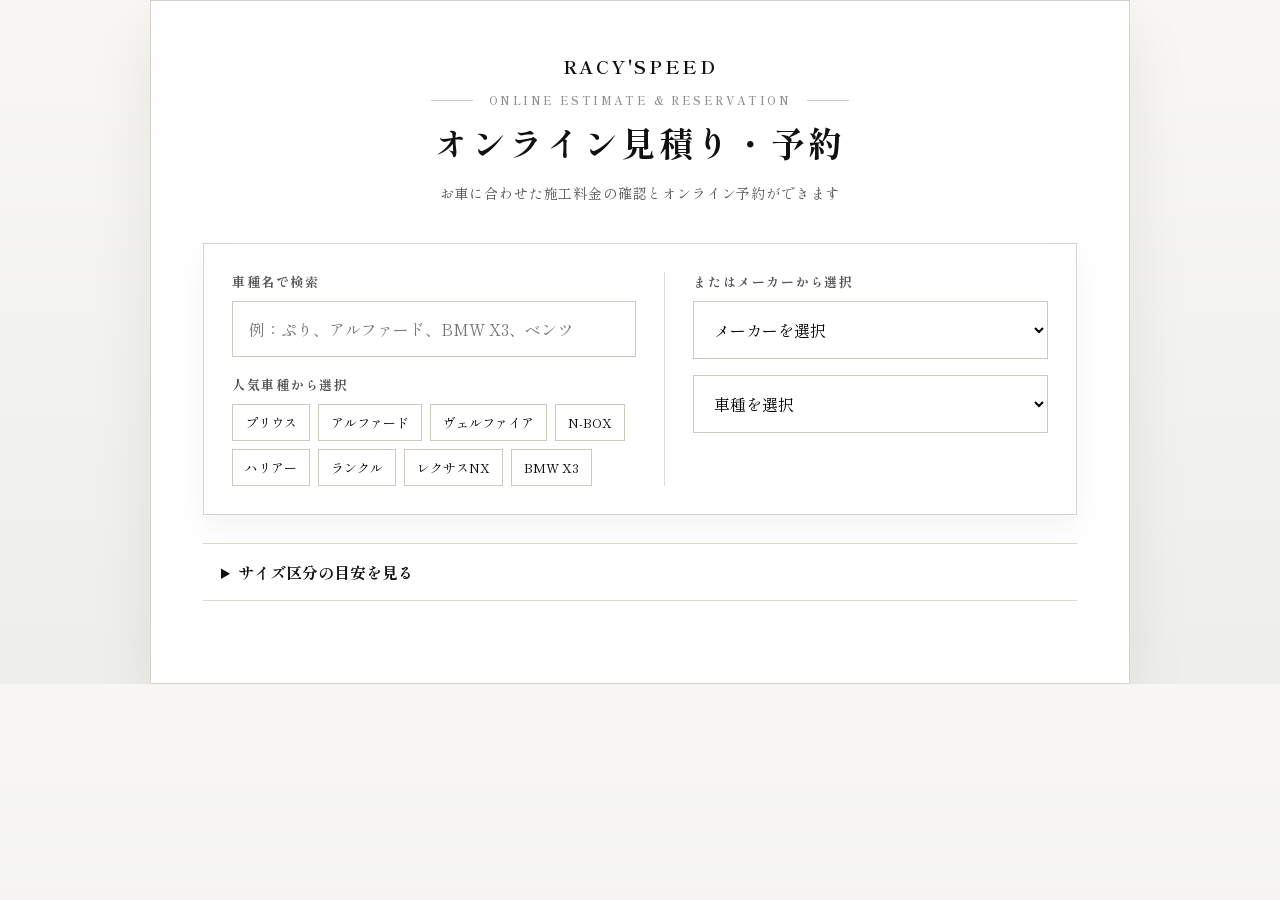
==== index.html @ cb3ccc68 "Update index.html" ====
<!DOCTYPE html>
<html lang="ja">
<head>
<meta charset="UTF-8">
<meta name="viewport" content="width=device-width, initial-scale=1.0">
<title>料金シミュレーター｜RACY'SPEED</title>

<link rel="preconnect" href="https://fonts.googleapis.com">
<link rel="preconnect" href="https://fonts.gstatic.com" crossorigin>
<link href="https://fonts.googleapis.com/css2?family=Shippori+Mincho:wght@400;600;700&display=swap" rel="stylesheet">
<link rel="stylesheet" href="style.css">

<style>
.reservation-card{
  margin-top:30px;
  padding:30px;
  border:1px solid #eadfca;
  border-radius:28px;
  background:
    radial-gradient(circle at top left, rgba(212,175,55,.13), transparent 34%),
    linear-gradient(180deg,#ffffff 0%,#fffdf8 48%,#faf7ef 100%);
  box-shadow:0 22px 55px rgba(30,24,14,.10);
  position:relative;
  overflow:hidden;
}
.reservation-card::before{
  content:"";
  position:absolute;
  left:24px;
  right:24px;
  top:0;
  height:3px;
  background:linear-gradient(90deg,transparent,#d4af37,transparent);
}
.reservation-card .estimate-title{
  font-family:'Shippori Mincho', serif;
  letter-spacing:.12em;
  color:#221f1a;
}
.reservation-card .contact-subnote{
  color:#776b5b;
}
.reservation-calendar-head{
  display:flex;
  align-items:center;
  justify-content:space-between;
  gap:12px;
  margin:22px 0 14px;
  padding:16px 18px;
  border:1px solid rgba(212,175,55,.45);
  border-radius:22px;
  background:
    linear-gradient(135deg,#1d1a16 0%,#3a3021 52%,#1d1a16 100%);
  color:#fff;
  box-shadow:0 14px 28px rgba(34,25,12,.16);
}
.calendar-month-title{
  font-family:'Shippori Mincho', serif;
  font-size:18px;
  font-weight:700;
  letter-spacing:.18em;
  color:#f8edd1;
  text-shadow:0 1px 0 rgba(0,0,0,.2);
}
.calendar-nav-button{
  cursor:pointer;
  border:1px solid rgba(245,224,170,.55);
  background:rgba(255,255,255,.08);
  color:#f8edd1;
  border-radius:999px;
  padding:9px 15px;
  font-size:12px;
  letter-spacing:.12em;
  font-family:inherit;
  transition:.2s;
}
.calendar-nav-button:hover{
  background:rgba(212,175,55,.20);
  transform:translateY(-1px);
}
.calendar-legend{
  display:flex;
  flex-wrap:wrap;
  justify-content:center;
  gap:9px 16px;
  margin:14px 0 16px;
  color:#665b4c;
  font-size:12px;
  letter-spacing:.04em;
}
.calendar-legend span{
  display:inline-flex;
  align-items:center;
  gap:6px;
}
.legend-dot{
  width:10px;
  height:10px;
  border-radius:999px;
  display:inline-block;
  box-shadow:0 0 0 3px rgba(212,175,55,.08);
}
.legend-open{background:#d4af37;}
.legend-few{background:#b8872f;}
.legend-full{background:#bdb6aa;}
.legend-closed{background:#f0ece4; border:1px solid #d8d0c2; box-shadow:none;}
.calendar-grid{
  display:grid;
  grid-template-columns:repeat(7,1fr);
  gap:8px;
  padding:14px;
  border:1px solid #efe5d3;
  border-radius:24px;
  background:rgba(255,255,255,.72);
}
.calendar-weekday{
  text-align:center;
  font-size:12px;
  color:#9a8660;
  padding:8px 0;
  letter-spacing:.12em;
}
.calendar-day{
  min-height:62px;
  border:1px solid #eadfca;
  border-radius:17px;
  background:linear-gradient(180deg,#fff 0%,#fffdf8 100%);
  cursor:pointer;
  font-size:14px;
  font-family:'Shippori Mincho', serif;
  display:flex;
  flex-direction:column;
  align-items:center;
  justify-content:center;
  gap:4px;
  transition:.18s;
  box-shadow:0 5px 14px rgba(45,34,16,.04);
}
.calendar-day:hover:not(:disabled){
  transform:translateY(-2px);
  border-color:#d4af37;
  box-shadow:0 12px 24px rgba(60,43,15,.12);
}
.calendar-day.empty{
  border:none;
  background:transparent;
  cursor:default;
  box-shadow:none;
}
.calendar-day.closed,
.calendar-day.past,
.calendar-day.unavailable{
  color:#aaa;
  background:#f3f0ea;
  cursor:not-allowed;
  box-shadow:none;
  border-color:#ebe5dc;
}
.calendar-day.available{
  background:linear-gradient(180deg,#fff 0%,#fff8e7 100%);
}
.calendar-day.few{
  background:linear-gradient(180deg,#fff 0%,#fff1d2 100%);
  border-color:#d2aa5a;
}
.calendar-day.selected{
  color:#1f1a12;
  border-color:#d4af37;
  font-weight:700;
  background:linear-gradient(180deg,#fff7df 0%,#f1dfad 100%);
  box-shadow:0 0 0 2px rgba(212,175,55,.42) inset,0 14px 26px rgba(75,55,18,.16);
}
.calendar-day-number{
  font-size:17px;
  line-height:1;
}
.calendar-day-status{
  font-size:11px;
  letter-spacing:.06em;
  color:#7f6a3d;
  white-space:nowrap;
}
.calendar-day.unavailable .calendar-day-status,
.calendar-day.closed .calendar-day-status,
.calendar-day.past .calendar-day-status{
  color:#9c9c9c;
}
.time-slot-area{
  margin-top:20px;
  padding:18px;
  border:1px solid #efe5d3;
  border-radius:22px;
  background:rgba(255,255,255,.74);
}
.time-slot-grid{
  display:flex;
  flex-wrap:wrap;
  gap:10px;
  margin-top:12px;
}
.time-slot-button{
  cursor:pointer;
  border:1px solid #ddcfb3;
  background:#fff;
  border-radius:999px;
  padding:11px 16px;
  font-size:13px;
  font-family:inherit;
  transition:.18s;
}
.time-slot-button:hover:not(:disabled){
  border-color:#d4af37;
  box-shadow:0 8px 17px rgba(50,35,10,.10);
  transform:translateY(-1px);
}
.time-slot-button.active{
  background:linear-gradient(135deg,#231f19,#3a3021);
  color:#f8edd1;
  border-color:#d4af37;
}
.time-slot-button:disabled{
  color:#aaa;
  background:#f2efe9;
  cursor:not-allowed;
}
.reservation-form{
  margin-top:20px;
  display:flex;
  flex-direction:column;
  gap:12px;
}
.reservation-form input,
.reservation-form textarea{
  width:100%;
  box-sizing:border-box;
  padding:14px;
  border:1px solid #e0d6c6;
  border-radius:14px;
  font-size:14px;
  font-family:inherit;
  background:#fff;
}
.reservation-form input:focus,
.reservation-form textarea:focus{
  outline:none;
  border-color:#d4af37;
  box-shadow:0 0 0 3px rgba(212,175,55,.13);
}
.reservation-form textarea{
  min-height:88px;
  resize:vertical;
}
.reservation-selected-date{
  margin-top:14px;
  font-weight:700;
  color:#2d2924;
  text-align:center;
}
.total-card-center{
  text-align:center;
}
.total-price-inline{
  display:flex;
  justify-content:center;
  align-items:baseline;
  gap:8px;
  flex-wrap:wrap;
}
.total-price-inline .info{
  margin:0;
}
.option-time-inline{
  display:inline;
  white-space:nowrap;
}
@media (max-width:560px){
  .reservation-card{padding:22px 16px;}
  .reservation-calendar-head{padding:14px 12px;}
  .calendar-month-title{font-size:16px;letter-spacing:.1em;}
  .calendar-nav-button{padding:8px 11px;font-size:11px;}
  .calendar-grid{gap:5px;padding:9px;border-radius:18px;}
  .calendar-day{min-height:52px;border-radius:12px;}
  .calendar-day-status{font-size:10px;}
}


/* Black luxury calendar theme */
.reservation-card{
  border:1px solid rgba(212,175,55,.38);
  background:
    radial-gradient(circle at top left, rgba(212,175,55,.16), transparent 34%),
    linear-gradient(180deg,#151515 0%,#1d1b18 48%,#101010 100%);
  box-shadow:0 24px 60px rgba(0,0,0,.34);
}
.reservation-card::before{
  background:linear-gradient(90deg,transparent,#d4af37,transparent);
}
.reservation-card .estimate-title{
  color:#f6edd8;
}
.reservation-card .contact-subnote{
  color:#b9ad96;
}
.reservation-calendar-head{
  border:1px solid rgba(212,175,55,.55);
  background:linear-gradient(135deg,#050505 0%,#2c261b 52%,#070707 100%);
  box-shadow:0 16px 34px rgba(0,0,0,.36);
}
.calendar-month-title{
  color:#f7e7bd;
}
.calendar-nav-button{
  border:1px solid rgba(212,175,55,.50);
  background:rgba(255,255,255,.05);
  color:#f7e7bd;
}
.calendar-nav-button:hover{
  background:rgba(212,175,55,.18);
}
.calendar-legend{
  color:#c8bea9;
}
.legend-closed{
  background:#34312c;
  border:1px solid #575046;
}
.calendar-grid{
  border:1px solid rgba(212,175,55,.25);
  background:rgba(255,255,255,.035);
}
.calendar-weekday{
  color:#d4af37;
}
.calendar-day{
  border:1px solid rgba(212,175,55,.20);
  background:linear-gradient(180deg,#222 0%,#171717 100%);
  color:#eee2c7;
  box-shadow:0 8px 18px rgba(0,0,0,.18);
}
.calendar-day:hover:not(:disabled){
  border-color:#d4af37;
  box-shadow:0 12px 26px rgba(212,175,55,.12);
}
.calendar-day.closed,
.calendar-day.past,
.calendar-day.unavailable{
  color:#777;
  background:#202020;
  border-color:#303030;
}
.calendar-day.available{
  background:linear-gradient(180deg,#24211b 0%,#171717 100%);
}
.calendar-day.few{
  background:linear-gradient(180deg,#302816 0%,#191714 100%);
  border-color:#a78332;
}
.calendar-day.selected{
  color:#fff6dd;
  border-color:#d4af37;
  background:linear-gradient(180deg,#4a3812 0%,#1a1711 100%);
  box-shadow:0 0 0 2px rgba(212,175,55,.42) inset,0 16px 30px rgba(0,0,0,.28);
}
.calendar-day-status{
  color:#d8bf6a;
}
.calendar-day.unavailable .calendar-day-status,
.calendar-day.closed .calendar-day-status,
.calendar-day.past .calendar-day-status{
  color:#777;
}
.time-slot-area{
  border:1px solid rgba(212,175,55,.24);
  background:rgba(255,255,255,.045);
  color:#eee2c7;
}
.time-slot-button{
  border:1px solid rgba(212,175,55,.32);
  background:#1b1b1b;
  color:#eee2c7;
}
.time-slot-button:hover:not(:disabled){
  border-color:#d4af37;
  box-shadow:0 9px 20px rgba(212,175,55,.10);
}
.time-slot-button.active{
  background:linear-gradient(135deg,#d4af37,#8f6f1f);
  color:#111;
  border-color:#f0d783;
}
.time-slot-button:disabled{
  color:#666;
  background:#242424;
}
.reservation-form input,
.reservation-form textarea{
  border:1px solid rgba(212,175,55,.24);
  background:#181818;
  color:#f5eddc;
}
.reservation-form input::placeholder,
.reservation-form textarea::placeholder{
  color:#8f8777;
}
.reservation-form input:focus,
.reservation-form textarea:focus{
  border-color:#d4af37;
  box-shadow:0 0 0 3px rgba(212,175,55,.16);
}
.reservation-selected-date{
  color:#f5eddc;
}



/* RACY'SPEED black / white / gold sharp theme update */
.reservation-card{
  border:1px solid rgba(212,175,55,.42) !important;
  border-radius:0 !important;
  background:
    linear-gradient(180deg,#0b0b0b 0%,#141414 55%,#050505 100%) !important;
  box-shadow:0 24px 60px rgba(0,0,0,.42) !important;
}
.reservation-card::before{
  left:0 !important;
  right:0 !important;
  background:linear-gradient(90deg,transparent,#d4af37,transparent) !important;
}
.reservation-card .estimate-title{
  color:#ffffff !important;
}
.reservation-card .contact-subnote,
.calendar-legend,
.time-slot-area,
.reservation-selected-date{
  color:#e8e8e8 !important;
}
.reservation-calendar-head{
  border:1px solid rgba(212,175,55,.62) !important;
  border-radius:0 !important;
  background:linear-gradient(135deg,#000000 0%,#151515 50%,#000000 100%) !important;
  box-shadow:none !important;
}
.calendar-month-title,
.calendar-weekday,
.calendar-day-status{
  color:#d4af37 !important;
}
.calendar-nav-button,
.time-slot-button{
  border:1px solid rgba(212,175,55,.50) !important;
  border-radius:0 !important;
  background:#0f0f0f !important;
  color:#ffffff !important;
  box-shadow:none !important;
}
.calendar-nav-button:hover,
.time-slot-button:hover:not(:disabled){
  background:#1a1a1a !important;
  border-color:#d4af37 !important;
  transform:none !important;
}
.legend-dot{
  border-radius:0 !important;
}
.legend-open{background:#d4af37 !important;}
.legend-few{background:#ffffff !important;}
.legend-full{background:#6f6f6f !important;}
.legend-closed{background:#1a1a1a !important;border:1px solid #444 !important;}
.calendar-grid{
  border:1px solid rgba(212,175,55,.32) !important;
  border-radius:0 !important;
  background:#080808 !important;
}
.calendar-day{
  border:1px solid #333 !important;
  border-radius:0 !important;
  background:#111111 !important;
  color:#ffffff !important;
  box-shadow:none !important;
}
.calendar-day:hover:not(:disabled){
  border-color:#d4af37 !important;
  box-shadow:inset 0 0 0 1px rgba(212,175,55,.55) !important;
  transform:none !important;
}
.calendar-day.available{
  background:#111111 !important;
}
.calendar-day.few{
  background:#171717 !important;
  border-color:#d4af37 !important;
}
.calendar-day.selected{
  color:#000000 !important;
  border-color:#d4af37 !important;
  background:#d4af37 !important;
  box-shadow:none !important;
}
.calendar-day.selected .calendar-day-status{
  color:#000000 !important;
}
.calendar-day.closed,
.calendar-day.past,
.calendar-day.unavailable{
  color:#6f6f6f !important;
  background:#050505 !important;
  border-color:#222 !important;
}
.calendar-day.unavailable .calendar-day-status,
.calendar-day.closed .calendar-day-status,
.calendar-day.past .calendar-day-status{
  color:#6f6f6f !important;
}
.time-slot-area{
  border:1px solid rgba(212,175,55,.32) !important;
  border-radius:0 !important;
  background:#0a0a0a !important;
}
.time-slot-button.active{
  background:#d4af37 !important;
  color:#000000 !important;
  border-color:#d4af37 !important;
}
.time-slot-button:disabled{
  color:#5f5f5f !important;
  background:#080808 !important;
  border-color:#222 !important;
}
.reservation-form input,
.reservation-form textarea{
  border:1px solid rgba(212,175,55,.38) !important;
  border-radius:0 !important;
  background:#080808 !important;
  color:#ffffff !important;
}
.reservation-form input:focus,
.reservation-form textarea:focus{
  border-color:#d4af37 !important;
  box-shadow:none !important;
}
.reservation-form input::placeholder,
.reservation-form textarea::placeholder{
  color:#9a9a9a !important;
}
.reservation-card .copy-button,
.reservation-card .line-button{
  border-radius:0 !important;
}
@media (max-width:560px){
  .calendar-grid{border-radius:0 !important;}
  .calendar-day{border-radius:0 !important;}
}


/* Final black / white / gold online reservation adjustments */
.reservation-card{
  background:#000000 !important;
  color:#ffffff !important;
  border:1px solid #d4af37 !important;
  border-radius:0 !important;
}
.reservation-card *{
  border-radius:0 !important;
}
.reservation-card .estimate-title,
.reservation-card .contact-subnote,
.reservation-selected-date,
.time-slot-area,
.calendar-legend{
  color:#ffffff !important;
}
.calendar-legend{
  justify-content:center !important;
  gap:24px !important;
  margin:18px 0 !important;
}
.calendar-legend span{
  font-size:13px !important;
  font-weight:600 !important;
  letter-spacing:.08em !important;
}
.legend-dot{
  display:none !important;
}
.legend-open-text{ color:#ffffff !important; }
.legend-few-text{ color:#d4af37 !important; }
.legend-full-text{ color:#777777 !important; }
.legend-closed-text{ color:#d32f2f !important; }
.calendar-day.closed,
.calendar-day.closed .calendar-day-status{
  color:#d32f2f !important;
}
.calendar-day.closed{
  border-color:#5a1f1f !important;
}
.calendar-day-status{
  font-weight:600 !important;
}
.calendar-day.available .calendar-day-status{
  color:#ffffff !important;
}
.calendar-day.few .calendar-day-status{
  color:#d4af37 !important;
}
.calendar-day.unavailable .calendar-day-status,
.calendar-day.past .calendar-day-status{
  color:#777777 !important;
}


/* User final request: black background, white text, white borders, gold accents */
.reservation-card{
  background:#000000 !important;
  color:#ffffff !important;
  border:1px solid #ffffff !important;
  border-radius:0 !important;
}
.reservation-card::before{
  background:linear-gradient(90deg,transparent,#d4af37,transparent) !important;
}
.reservation-card *,
.reservation-calendar-head,
.calendar-grid,
.calendar-day,
.time-slot-area,
.time-slot-button,
.reservation-form input,
.reservation-form textarea,
.reservation-card .copy-button,
.reservation-card .line-button{
  border-radius:0 !important;
}
.reservation-calendar-head,
.calendar-grid,
.calendar-day,
.time-slot-area,
.time-slot-button,
.reservation-form input,
.reservation-form textarea{
  border-color:#ffffff !important;
}
.calendar-nav-button{
  border-color:#ffffff !important;
}
.calendar-legend{
  color:#ffffff !important;
  justify-content:center !important;
  gap:24px !important;
}
.calendar-legend span{
  font-size:13px !important;
  font-weight:600 !important;
  letter-spacing:.08em !important;
}
.legend-dot{
  display:none !important;
}
.legend-open-text{
  color:#ffffff !important;
}
.legend-few-text{
  color:#d4af37 !important;
}
.legend-full-text{
  color:#888888 !important;
}
.legend-closed-text{
  color:#d32f2f !important;
}
.calendar-day.available .calendar-day-status{
  color:#ffffff !important;
}
.calendar-day.few .calendar-day-status{
  color:#d4af37 !important;
}
.calendar-day.unavailable .calendar-day-status,
.calendar-day.past .calendar-day-status{
  color:#888888 !important;
}
.calendar-day.closed,
.calendar-day.closed .calendar-day-status{
  color:#d32f2f !important;
}
.calendar-day.closed{
  border-color:#ffffff !important;
}
.calendar-day.selected{
  background:#d4af37 !important;
  color:#000000 !important;
  border-color:#ffffff !important;
}
.calendar-day.selected .calendar-day-status{
  color:#000000 !important;
}


/* Final request v3: black / white calendar refinement */
.reservation-card{
  background:#000000 !important;
  color:#ffffff !important;
  border:1px solid #ffffff !important;
  border-radius:0 !important;
}
.reservation-card::before{
  background:linear-gradient(90deg,transparent,#d4af37,transparent) !important;
}
.reservation-calendar-head,
.calendar-grid,
.calendar-day,
.time-slot-area,
.time-slot-button,
.reservation-form input,
.reservation-form textarea,
.calendar-nav-button{
  border-color:#ffffff !important;
  border-radius:0 !important;
}
.calendar-month-title{
  color:#ffffff !important;
}
.calendar-weekday{
  color:#ffffff !important;
}
.calendar-weekday-ja,
.calendar-weekday-en{
  display:block;
  color:#ffffff !important;
  line-height:1.25;
}
.calendar-weekday-ja{
  font-size:12px;
}
.calendar-weekday-en{
  margin-top:2px;
  font-size:9px;
  letter-spacing:.12em;
}
.calendar-legend,
.legend-open-text,
.legend-few-text,
.legend-full-text{
  color:#ffffff !important;
}
.legend-closed-text{
  color:#d32f2f !important;
}
.calendar-day{
  background:#000000 !important;
  color:#ffffff !important;
  border-color:#ffffff !important;
  box-shadow:none !important;
}
.calendar-day:hover:not(:disabled){
  border-color:#ffffff !important;
  box-shadow:inset 0 0 0 1px #ffffff !important;
  transform:none !important;
}
.calendar-day.available,
.calendar-day.few,
.calendar-day.unavailable,
.calendar-day.past,
.calendar-day.closed{
  background:#000000 !important;
  border-color:#ffffff !important;
}
.calendar-day-number,
.calendar-day.available .calendar-day-status,
.calendar-day.few .calendar-day-status,
.calendar-day.unavailable .calendar-day-status,
.calendar-day.past .calendar-day-status{
  color:#ffffff !important;
}
.calendar-day.closed{
  color:#ffffff !important;
}
.calendar-day.closed .calendar-day-number{
  color:#ffffff !important;
}
.calendar-day.closed .calendar-day-status{
  color:#d32f2f !important;
}
.calendar-day.selected{
  background:#ffffff !important;
  color:#000000 !important;
  border-color:#ffffff !important;
  box-shadow:none !important;
}
.calendar-day.selected .calendar-day-number,
.calendar-day.selected .calendar-day-status{
  color:#000000 !important;
}
.time-slot-area{
  background:#000000 !important;
  color:#ffffff !important;
}
.time-slot-area .result-label{
  color:#ffffff !important;
}
.time-slot-button{
  background:#000000 !important;
  color:#ffffff !important;
  border:1px solid #ffffff !important;
  box-shadow:none !important;
}
.time-slot-button:hover:not(:disabled){
  background:#000000 !important;
  color:#ffffff !important;
  border-color:#ffffff !important;
  box-shadow:inset 0 0 0 1px #ffffff !important;
  transform:none !important;
}
.time-slot-button.active{
  background:#ffffff !important;
  color:#000000 !important;
  border-color:#ffffff !important;
}
.time-slot-button:disabled{
  background:#000000 !important;
  color:#777777 !important;
  border-color:#ffffff !important;
}
#reservationMessage,
.reservation-card .copy-message{
  color:#ffffff !important;
}
.reservation-selected-date{
  color:#ffffff !important;
}


/* v4: option-aware wash duration and black/white calendar refinements */
.calendar-month-title{
  color:#ffffff !important;
}
.calendar-weekday{
  color:#ffffff !important;
  line-height:1.35 !important;
}
.calendar-weekday-en{
  display:block;
  font-size:10px;
  letter-spacing:.16em;
  color:#ffffff !important;
  opacity:.88;
}
.legend-few-text{
  color:#ffffff !important;
}
.calendar-day:hover:not(:disabled){
  border-color:#ffffff !important;
  box-shadow:inset 0 0 0 1px #ffffff !important;
}
.calendar-day.few .calendar-day-status{
  color:#ffffff !important;
}
.calendar-day.closed{
  color:#ffffff !important;
}
.calendar-day.closed .calendar-day-status{
  color:#d32f2f !important;
}
.calendar-day.selected{
  background:#ffffff !important;
  color:#000000 !important;
  border-color:#ffffff !important;
}
.calendar-day.selected .calendar-day-status,
.calendar-day.selected .calendar-day-number{
  color:#000000 !important;
}
.time-slot-area .result-label{
  color:#ffffff !important;
}
.time-slot-button{
  border-color:#ffffff !important;
  background:#111111 !important;
  color:#ffffff !important;
}
.time-slot-button:hover:not(:disabled){
  border-color:#ffffff !important;
  box-shadow:inset 0 0 0 1px #ffffff !important;
}
.time-slot-button.active{
  background:#ffffff !important;
  color:#000000 !important;
  border-color:#ffffff !important;
}
#reservationMessage,
#reservationSaveMessage{
  color:#ffffff !important;
}
.reservation-time-note{
  color:#ffffff !important;
  line-height:1.8;
}
.reservation-time-note span{
  color:#ffffff !important;
}


/* Remove gold top line from online reservation card */
.reservation-card::before{
  display:none !important;
}


/* Wash lane reservation final adjustments */
.calendar-day:hover:not(:disabled){
  border-color:#ffffff !important;
  box-shadow:inset 0 0 0 1px rgba(255,255,255,.65) !important;
}
.time-slot-area .result-label,
#reservationMessage{
  color:#ffffff !important;
}
.time-slot-button{
  border-color:#ffffff !important;
  background:#111111 !important;
  color:#ffffff !important;
}
.time-slot-button:hover:not(:disabled){
  border-color:#ffffff !important;
  box-shadow:inset 0 0 0 1px rgba(255,255,255,.65) !important;
  transform:none !important;
}
.time-slot-button.active{
  background:#ffffff !important;
  color:#000000 !important;
  border-color:#ffffff !important;
}


/* v9: header balance + smartphone calendar fix */
.section-en{
  display:flex;
  align-items:center;
  justify-content:center;
  gap:16px;
  margin-top:10px;
  margin-bottom:12px;
  font-size:11px !important;
  line-height:1.4 !important;
  font-weight:600;
  letter-spacing:.22em !important;
  color:#8f8f8f !important;
  text-align:center;
  white-space:normal;
}

.section-en::before,
.section-en::after{
  content:"";
  width:42px;
  height:1px;
  background:#b8b8b8;
  opacity:.75;
}

h2{
  margin:0 0 10px !important;
  font-size:clamp(24px, 4.6vw, 34px) !important;
  line-height:1.35 !important;
  letter-spacing:.1em !important;
  text-align:center;
}

.subtitle{
  font-size:14px !important;
  line-height:1.9 !important;
  letter-spacing:.06em !important;
  text-align:center;
}

.reservation-card .estimate-title{
  font-size:20px !important;
  line-height:1.5 !important;
}

.calendar-month-title{
  font-size:16px !important;
  letter-spacing:.12em !important;
}

.calendar-legend{
  gap:12px 18px !important;
}

.calendar-legend span{
  font-size:12px !important;
  letter-spacing:.04em !important;
}

@media (max-width:560px){
  .container{
    width:100% !important;
    max-width:none !important;
    box-sizing:border-box !important;
  }

  .section-en{
    gap:10px;
    font-size:9px !important;
    letter-spacing:.14em !important;
    margin-top:6px;
    margin-bottom:10px;
  }

  .section-en::before,
  .section-en::after{
    width:24px;
  }

  h2{
    font-size:24px !important;
    letter-spacing:.06em !important;
  }

  .subtitle{
    font-size:13px !important;
    line-height:1.75 !important;
  }

  .reservation-card{
    padding:18px 10px !important;
    margin-left:-4px !important;
    margin-right:-4px !important;
  }

  .reservation-card .estimate-title{
    font-size:18px !important;
  }

  .reservation-card .contact-subnote{
    font-size:12px !important;
    line-height:1.8 !important;
  }

  .reservation-calendar-head{
    display:grid !important;
    grid-template-columns:56px 1fr 56px !important;
    gap:6px !important;
    padding:10px 6px !important;
    margin:16px 0 10px !important;
  }

  .calendar-month-title{
    font-size:14px !important;
    letter-spacing:.06em !important;
    text-align:center;
    white-space:nowrap;
  }

  .calendar-nav-button{
    padding:8px 0 !important;
    font-size:10px !important;
    letter-spacing:.04em !important;
  }

  .calendar-legend{
    gap:8px 10px !important;
    margin:12px 0 !important;
  }

  .calendar-legend span{
    font-size:10px !important;
    letter-spacing:0 !important;
  }

  .calendar-grid{
    gap:3px !important;
    padding:6px !important;
    width:100% !important;
    box-sizing:border-box !important;
  }

  .calendar-weekday{
    font-size:10px !important;
    padding:5px 0 !important;
    letter-spacing:0 !important;
  }

  .calendar-weekday-ja{
    font-size:10px !important;
  }

  .calendar-weekday-en{
    font-size:7px !important;
    letter-spacing:.05em !important;
  }

  .calendar-day{
    min-height:45px !important;
    padding:3px 1px !important;
    gap:2px !important;
    font-size:11px !important;
  }

  .calendar-day-number{
    font-size:14px !important;
  }

  .calendar-day-status{
    font-size:8px !important;
    letter-spacing:0 !important;
    transform:scale(.92);
    transform-origin:center;
  }

  .time-slot-area{
    padding:12px 8px !important;
  }

  .time-slot-grid{
    gap:8px !important;
  }

  .time-slot-button{
    min-width:68px;
    padding:10px 8px !important;
    font-size:12px !important;
  }

  .reservation-form input,
  .reservation-form textarea{
    padding:12px !important;
    font-size:13px !important;
  }
}


/* v10: PC subtitle one-line + full smartphone scale adjustment */
.subtitle{
  white-space:nowrap;
}

.subtitle-line{
  display:inline;
}

.subtitle-line + .subtitle-line::before{
  content:"";
}

@media (max-width:560px){
  body{
    overflow-x:hidden;
  }

  .container{
    padding-left:12px !important;
    padding-right:12px !important;
  }

  .shop-name{
    font-size:13px !important;
    letter-spacing:.22em !important;
    margin-bottom:8px !important;
  }

  .section-en{
    font-size:8px !important;
    letter-spacing:.11em !important;
    gap:7px !important;
  }

  .section-en::before,
  .section-en::after{
    width:18px !important;
  }

  h2{
    font-size:22px !important;
    letter-spacing:.04em !important;
    margin-bottom:8px !important;
  }

  .subtitle{
    white-space:normal !important;
    font-size:12px !important;
    line-height:1.7 !important;
    letter-spacing:.04em !important;
    margin-bottom:20px !important;
  }

  .subtitle-line{
    display:block;
  }

  .search-panel{
    padding:16px 12px !important;
  }

  .search-layout{
    gap:14px !important;
  }

  .search-box label,
  .select-title,
  .quick-cars-title,
  .category-label{
    font-size:12px !important;
  }

  input,
  select{
    min-height:42px !important;
    font-size:13px !important;
  }

  .quick-car-buttons{
    gap:7px !important;
  }

  .quick-car-button{
    font-size:11px !important;
    padding:8px 9px !important;
  }

  .size-guide summary{
    font-size:12px !important;
  }

  .selected-car-card{
    padding:18px 14px !important;
  }

  .selected-car-label{
    font-size:11px !important;
  }

  .car-name{
    font-size:20px !important;
    line-height:1.35 !important;
  }

  .car-size{
    font-size:12px !important;
    padding:6px 11px !important;
  }

  .category-area,
  .wash-menu-area{
    margin-top:16px !important;
  }

  .coating-heading{
    padding:16px 12px !important;
  }

  .coating-heading-title{
    font-size:17px !important;
  }

  .coating-heading-text,
  .brand-desc,
  .plan-desc{
    font-size:12px !important;
    line-height:1.7 !important;
  }

  .brand-panel,
  .plan-card{
    padding:16px 12px !important;
  }

  .brand-sub,
  .brand-coat{
    font-size:11px !important;
  }

  .brand-main{
    font-size:24px !important;
  }

  .plan-grid{
    gap:10px !important;
  }

  .plan-card{
    gap:8px !important;
  }

  .plan-badge{
    font-size:13px !important;
  }

  .plan-price{
    font-size:20px !important;
  }

  .select-plan-button,
  .copy-button,
  .line-button,
  .case-button{
    font-size:12px !important;
    padding:12px 10px !important;
  }

  #optionArea{
    margin-top:18px !important;
  }

  #optionArea h3{
    font-size:16px !important;
    margin-bottom:10px !important;
  }

  #optionArea label{
    font-size:12px !important;
    line-height:1.6 !important;
    padding:10px 0 !important;
  }

  .result-section{
    padding:13px 0 !important;
    gap:8px !important;
  }

  .result-label,
  .estimate-label{
    font-size:11px !important;
  }

  .result-value,
  .estimate-value{
    font-size:13px !important;
    line-height:1.6 !important;
  }

  .total-card{
    padding:18px 12px !important;
  }

  .result-price{
    font-size:25px !important;
  }

  .estimate-card{
    padding:18px 12px !important;
  }

  .estimate-title{
    font-size:18px !important;
  }

  .estimate-row{
    padding:12px 0 !important;
    gap:8px !important;
  }

  .estimate-total{
    font-size:16px !important;
  }

  .contact-note,
  .contact-subnote{
    font-size:12px !important;
    line-height:1.7 !important;
  }

  .reservation-card{
    padding:16px 8px !important;
    margin-left:-8px !important;
    margin-right:-8px !important;
    margin-top:22px !important;
  }

  .reservation-card .estimate-title{
    font-size:17px !important;
    letter-spacing:.08em !important;
  }

  .reservation-calendar-head{
    grid-template-columns:48px 1fr 48px !important;
    padding:8px 5px !important;
    gap:5px !important;
  }

  .calendar-month-title{
    font-size:13px !important;
    letter-spacing:.03em !important;
  }

  .calendar-nav-button{
    font-size:9px !important;
    padding:7px 0 !important;
  }

  .calendar-legend{
    gap:6px 8px !important;
    margin:10px 0 !important;
  }

  .calendar-legend span{
    font-size:9px !important;
    letter-spacing:0 !important;
  }

  .calendar-grid{
    grid-template-columns:repeat(7,minmax(0,1fr)) !important;
    gap:2px !important;
    padding:4px !important;
  }

  .calendar-weekday{
    font-size:9px !important;
    padding:4px 0 !important;
  }

  .calendar-weekday-ja{
    font-size:9px !important;
  }

  .calendar-weekday-en{
    font-size:6px !important;
    letter-spacing:0 !important;
    margin-top:1px !important;
  }

  .calendar-day{
    min-height:41px !important;
    padding:2px 0 !important;
    gap:1px !important;
  }

  .calendar-day-number{
    font-size:13px !important;
  }

  .calendar-day-status{
    font-size:7px !important;
    letter-spacing:0 !important;
    transform:scale(.86) !important;
    max-width:100%;
  }

  .reservation-selected-date{
    font-size:12px !important;
    margin-top:10px !important;
  }

  .time-slot-area{
    margin-top:14px !important;
    padding:10px 6px !important;
  }

  .time-slot-area .result-label{
    font-size:12px !important;
  }

  .time-slot-grid{
    gap:6px !important;
  }

  .time-slot-button{
    min-width:58px !important;
    padding:9px 6px !important;
    font-size:11px !important;
  }

  #reservationMessage,
  #reservationSaveMessage,
  .reservation-time-note{
    font-size:12px !important;
    line-height:1.7 !important;
  }

  .reservation-form{
    gap:10px !important;
  }

  .reservation-form input,
  .reservation-form textarea{
    padding:11px !important;
    font-size:12px !important;
  }
}


/* v10.1: required mobile viewport + display safety */
html{
  width:100%;
  overflow-x:hidden;
}

body{
  width:100%;
  overflow-x:hidden;
}

@media (max-width:560px){
  body{
    min-width:0 !important;
  }

  .container{
    width:100% !important;
    max-width:100% !important;
    margin:0 auto !important;
    padding-left:12px !important;
    padding-right:12px !important;
    box-sizing:border-box !important;
  }

  .search-layout{
    display:block !important;
  }

  .search-left{
    width:100% !important;
  }

  select,
  input,
  button,
  textarea{
    max-width:100% !important;
    box-sizing:border-box !important;
  }

  .calendar-grid{
    width:100% !important;
    max-width:100% !important;
    overflow:hidden !important;
  }

  .calendar-day{
    width:100% !important;
    min-width:0 !important;
  }
}


/* v10.2: mobile right-shift / horizontal overflow fix */
*,
*::before,
*::after{
  box-sizing:border-box;
}

html,
body{
  margin:0;
  padding:0;
  width:100%;
  max-width:100%;
  overflow-x:hidden !important;
}

img,
video,
iframe{
  max-width:100%;
}

@media (max-width:560px){
  .container{
    width:100% !important;
    max-width:100% !important;
    margin-left:0 !important;
    margin-right:0 !important;
    padding-left:12px !important;
    padding-right:12px !important;
    overflow-x:hidden !important;
  }

  .reservation-card{
    margin-left:0 !important;
    margin-right:0 !important;
    width:100% !important;
    max-width:100% !important;
  }

  .search-panel,
  .selected-car-card,
  .estimate-card,
  .total-card,
  .category-area,
  .wash-menu-area,
  #optionArea,
  #priceResult,
  .reservation-calendar-head,
  .calendar-grid,
  .time-slot-area{
    width:100% !important;
    max-width:100% !important;
    margin-left:0 !important;
    margin-right:0 !important;
  }

  .quick-car-buttons,
  .time-slot-grid,
  .plan-grid,
  .size-guide-grid{
    max-width:100% !important;
    overflow:hidden !important;
  }

  .calendar-grid{
    grid-template-columns:repeat(7, minmax(0, 1fr)) !important;
  }

  .calendar-day,
  .calendar-weekday{
    min-width:0 !important;
  }
}


/* v10.3: smartphone layout reset, compact spacing, calendar symbols */
html,
body{
  margin:0 !important;
  padding:0 !important;
  width:100% !important;
  max-width:100% !important;
  overflow-x:hidden !important;
}

body{
  position:relative !important;
  left:0 !important;
}

*,
*::before,
*::after{
  box-sizing:border-box !important;
}

@media (max-width:560px){
  html,
  body{
    min-width:0 !important;
    max-width:100vw !important;
    overflow-x:hidden !important;
  }

  body{
    display:block !important;
    transform:none !important;
  }

  .container{
    width:100vw !important;
    max-width:100vw !important;
    margin:0 !important;
    padding:18px 10px 28px !important;
    transform:none !important;
    position:relative !important;
    left:0 !important;
    right:auto !important;
    overflow-x:hidden !important;
  }

  .search-panel,
  .selected-car-card,
  .category-area,
  .wash-menu-area,
  .coating-area,
  #optionArea,
  #priceResult,
  .result-section,
  .total-card,
  .estimate-card,
  .reservation-card,
  .reservation-calendar-head,
  .calendar-grid,
  .time-slot-area{
    width:100% !important;
    max-width:100% !important;
    margin-left:0 !important;
    margin-right:0 !important;
    transform:none !important;
    position:relative !important;
    left:0 !important;
  }

  .search-panel{
    padding:14px 10px !important;
    margin-top:18px !important;
  }

  .search-layout{
    display:flex !important;
    flex-direction:column !important;
    gap:12px !important;
  }

  .quick-cars{
    margin-top:14px !important;
  }

  .quick-car-buttons{
    gap:6px !important;
  }

  .quick-car-button{
    padding:7px 8px !important;
    font-size:11px !important;
  }

  select,
  input,
  textarea,
  button{
    max-width:100% !important;
  }

  .selected-car-card{
    padding:16px 12px !important;
    margin-top:18px !important;
  }

  .category-area,
  .wash-menu-area{
    margin-top:14px !important;
    padding:0 !important;
  }

  #optionArea{
    margin-top:14px !important;
    padding:0 !important;
  }

  #optionArea h3{
    margin:0 0 8px !important;
    font-size:15px !important;
    line-height:1.4 !important;
  }

  #optionArea label{
    display:flex !important;
    align-items:flex-start !important;
    gap:8px !important;
    padding:8px 0 !important;
    margin:0 !important;
    font-size:12px !important;
    line-height:1.45 !important;
  }

  #optionArea input[type="checkbox"]{
    width:16px !important;
    min-width:16px !important;
    height:16px !important;
    min-height:16px !important;
    margin-top:2px !important;
  }

  .option-time,
  .option-time-inline{
    white-space:nowrap !important;
    font-size:11px !important;
  }

  .result-divider{
    margin:18px 0 8px !important;
  }

  .result-section{
    padding:10px 0 !important;
  }

  .result-label{
    font-size:10px !important;
    letter-spacing:.08em !important;
  }

  .result-value{
    font-size:12px !important;
    line-height:1.45 !important;
  }

  .total-card{
    padding:15px 10px !important;
    margin-top:14px !important;
  }

  .estimate-card{
    padding:16px 10px !important;
    margin-top:16px !important;
  }

  .estimate-row{
    padding:10px 0 !important;
  }

  .estimate-actions{
    gap:10px !important;
    margin-top:14px !important;
  }

  .reservation-card{
    padding:16px 6px !important;
    margin-top:18px !important;
    border-left:1px solid #ffffff !important;
    border-right:1px solid #ffffff !important;
  }

  .reservation-card .estimate-title{
    font-size:17px !important;
    margin-bottom:6px !important;
  }

  .reservation-card .contact-subnote{
    font-size:11px !important;
    line-height:1.65 !important;
    margin:6px 0 10px !important;
  }

  .reservation-calendar-head{
    display:grid !important;
    grid-template-columns:46px 1fr 46px !important;
    gap:4px !important;
    padding:7px 4px !important;
    margin:12px 0 8px !important;
  }

  .calendar-month-title{
    font-size:12px !important;
    letter-spacing:.02em !important;
    white-space:nowrap !important;
  }

  .calendar-nav-button{
    font-size:9px !important;
    padding:7px 0 !important;
    letter-spacing:0 !important;
  }

  .calendar-legend{
    gap:6px 8px !important;
    margin:9px 0 !important;
  }

  .calendar-legend span{
    font-size:10px !important;
    letter-spacing:0 !important;
  }

  .calendar-grid{
    grid-template-columns:repeat(7, minmax(0, 1fr)) !important;
    gap:2px !important;
    padding:3px !important;
    border-left:1px solid #ffffff !important;
    border-right:1px solid #ffffff !important;
  }

  .calendar-weekday{
    padding:4px 0 !important;
    min-width:0 !important;
  }

  .calendar-weekday-ja{
    font-size:9px !important;
    line-height:1.1 !important;
  }

  .calendar-weekday-en{
    font-size:6px !important;
    line-height:1 !important;
    letter-spacing:0 !important;
    margin-top:1px !important;
  }

  .calendar-day{
    min-width:0 !important;
    min-height:42px !important;
    padding:2px 0 !important;
    gap:1px !important;
  }

  .calendar-day-number{
    font-size:14px !important;
    line-height:1 !important;
  }

  .calendar-day-status{
    font-size:0 !important;
    line-height:1 !important;
    letter-spacing:0 !important;
  }

  .calendar-day.available .calendar-day-status::after{
    content:"○";
    font-size:13px !important;
    color:#ffffff !important;
  }

  .calendar-day.few .calendar-day-status::after{
    content:"△";
    font-size:13px !important;
    color:#ffffff !important;
  }

  .calendar-day.unavailable .calendar-day-status::after{
    content:"✕";
    font-size:13px !important;
    color:#ffffff !important;
  }

  .calendar-day.closed .calendar-day-status::after{
    content:"休";
    font-size:11px !important;
    color:#d32f2f !important;
  }

  .calendar-day.past .calendar-day-status::after{
    content:"";
  }

  .calendar-day.selected .calendar-day-status::after{
    color:#000000 !important;
  }

  .reservation-selected-date{
    font-size:11px !important;
    margin-top:8px !important;
  }

  .time-slot-area{
    margin-top:12px !important;
    padding:10px 6px !important;
  }

  .time-slot-grid{
    gap:6px !important;
  }

  .time-slot-button{
    min-width:56px !important;
    padding:8px 6px !important;
    font-size:11px !important;
  }

  .reservation-form{
    margin-top:14px !important;
    gap:9px !important;
  }

  .reservation-form input,
  .reservation-form textarea{
    padding:10px !important;
    font-size:12px !important;
  }

  #reservationMessage,
  #reservationSaveMessage,
  .reservation-time-note{
    font-size:11px !important;
    line-height:1.6 !important;
  }
}


/* v10.4: mobile time-slot immediate tap feedback */
.time-slot-button{
  -webkit-tap-highlight-color:transparent !important;
  touch-action:manipulation !important;
  appearance:none !important;
  -webkit-appearance:none !important;
}

.time-slot-button.active,
.time-slot-button:active{
  background:#ffffff !important;
  color:#000000 !important;
  border-color:#ffffff !important;
}

@media (max-width:560px){
  .time-slot-button{
    transition:none !important;
    transform:none !important;
  }

  .time-slot-button.active,
  .time-slot-button.active:hover,
  .time-slot-button.active:focus,
  .time-slot-button:active{
    background:#ffffff !important;
    color:#000000 !important;
    border-color:#ffffff !important;
    box-shadow:none !important;
  }
}


/* v10.5: mobile tap fix + option wrapping + compact result spacing */
.time-slot-button.active{
  background:#ffffff !important;
  color:#000000 !important;
  border-color:#ffffff !important;
}

.option-item{
  display:flex !important;
  align-items:flex-start !important;
  gap:10px !important;
}

.option-item input[type="checkbox"]{
  flex:0 0 auto !important;
}

.option-text{
  display:block !important;
  flex:1 1 auto !important;
  min-width:0 !important;
  line-height:1.55 !important;
}

.option-name{
  display:inline !important;
  word-break:keep-all !important;
  overflow-wrap:anywhere !important;
}

.option-meta{
  display:inline !important;
  white-space:nowrap !important;
  font-size:.92em !important;
}

.result-section{
  padding-top:12px !important;
  padding-bottom:12px !important;
}

@media (max-width:560px){
  #optionArea label.option-item{
    padding:6px 0 !important;
    gap:7px !important;
  }

  .option-text{
    line-height:1.42 !important;
  }

  .option-name{
    font-size:12px !important;
  }

  .option-meta{
    font-size:11px !important;
    white-space:nowrap !important;
  }

  .result-divider{
    margin:14px 0 4px !important;
  }

  .result-section{
    padding:7px 0 !important;
    gap:4px !important;
  }

  .result-label{
    font-size:10px !important;
    line-height:1.3 !important;
  }

  .result-value{
    font-size:12px !important;
    line-height:1.35 !important;
  }

  .total-card{
    margin-top:10px !important;
    padding:14px 10px !important;
  }

  .estimate-card{
    margin-top:14px !important;
    padding:14px 10px !important;
  }

  .estimate-row{
    padding:8px 0 !important;
  }

  .time-slot-button.active{
    background:#ffffff !important;
    color:#000000 !important;
    border-color:#ffffff !important;
  }
}


/* v10.7: compact menu/option spacing and hidden calculation fields */
.wash-menu-area{
  margin-top:12px !important;
}

#optionArea{
  margin-top:12px !important;
}

.calculation-hidden{
  display:none !important;
}

@media (max-width:560px){
  .wash-menu-area{
    margin-top:8px !important;
  }

  #optionArea{
    margin-top:10px !important;
  }

  .estimate-card{
    margin-top:12px !important;
  }
}


/* v10.8: category-to-menu spacing and confirmed wash durations */
.wash-menu-area{
  margin-top:6px !important;
}

.category-area{
  margin-bottom:0 !important;
}

@media (max-width:560px){
  .wash-menu-area{
    margin-top:4px !important;
  }
}

</style>
<script src="https://static.line-scdn.net/liff/edge/2/sdk.js"></script>  
</head>

<body>

<div class="container">

<div class="shop-name">RACY'SPEED</div>
<div class="section-en">ONLINE ESTIMATE & RESERVATION</div>

<h2>オンライン見積り・予約</h2>

<p class="subtitle">
<span class="subtitle-line">お車に合わせた施工料金の確認と</span><span class="subtitle-line">オンライン予約ができます</span>
</p>

<div class="search-panel">
  <div class="search-layout">

    <div class="search-left">
      <div class="search-box">
        <label>車種名で検索</label>
        <input
          id="carSearch"
          type="text"
          placeholder="例：ぷり、アルファード、BMW X3、ベンツ"
        >
        <div id="searchResults" class="search-results"></div>
      </div>

      <div class="quick-cars">
        <div class="quick-cars-title">人気車種から選択</div>
        <div class="quick-car-buttons">
          <button class="quick-car-button" data-maker="トヨタ" data-model="プリウス">プリウス</button>
          <button class="quick-car-button" data-maker="トヨタ" data-model="アルファード">アルファード</button>
          <button class="quick-car-button" data-maker="トヨタ" data-model="ヴェルファイア">ヴェルファイア</button>
          <button class="quick-car-button" data-maker="ホンダ" data-model="N-BOX">N-BOX</button>
          <button class="quick-car-button" data-maker="トヨタ" data-model="ハリアー">ハリアー</button>
          <button class="quick-car-button" data-maker="トヨタ" data-model="ランドクルーザー300">ランクル</button>
          <button class="quick-car-button" data-maker="レクサス" data-model="NX">レクサスNX</button>
          <button class="quick-car-button" data-maker="BMW" data-model="X3">BMW X3</button>
        </div>
      </div>
    </div>

    <div>
      <div class="select-title">またはメーカーから選択</div>

      <select id="makerSelect">
        <option value="">メーカーを選択</option>
      </select>

      <select id="carSelect">
        <option value="">車種を選択</option>
      </select>
    </div>

  </div>
</div>

<details class="size-guide">
  <summary>サイズ区分の目安を見る</summary>
  <div class="size-guide-content">
    車両サイズはお車の大きさをもとに、SS〜XXLで分類しています。実際のお車の状態や仕様により、店頭確認時に前後する場合があります。

    <div class="size-guide-grid">
      <div class="size-guide-item"><div class="size-guide-size">SSサイズ</div>小型軽自動車など</div>
      <div class="size-guide-item"><div class="size-guide-size">Sサイズ</div>背の高い軽自動車・コンパクトカーなど</div>
      <div class="size-guide-item"><div class="size-guide-size">Mサイズ</div>普通車・コンパクトSUVなど</div>
      <div class="size-guide-item"><div class="size-guide-size">Lサイズ</div>セダン・SUVなど</div>
      <div class="size-guide-item"><div class="size-guide-size">XLサイズ</div>ミニバン・大型SUVなど</div>
      <div class="size-guide-item"><div class="size-guide-size">XXLサイズ</div>大型ミニバン・大型SUVなど</div>
    </div>
  </div>
</details>

<div id="result"></div>

</div>

<script type="module">
import { createClient } from "https://esm.sh/@supabase/supabase-js@2";

const supabaseUrl = "https://klfijtvnbgdkqcslntsp.supabase.co";
const supabaseKey = "sb_publishable_jm8kPE51RZJitnkw11orxA_au9j3f6Z";
const lineUrl = "https://lin.ee/2ESfOqD";
const caseUrl = "#";

const supabase = createClient(supabaseUrl, supabaseKey);

const makerSelect = document.getElementById("makerSelect");
const select = document.getElementById("carSelect");
const result = document.getElementById("result");
const carSearch = document.getElementById("carSearch");
const searchResults = document.getElementById("searchResults");

let currentSelectedCar = null;
let currentQuoteState = null;

const LIFF_ID = "2010468940-O8jX6eOF";

const urlParams = new URLSearchParams(window.location.search);
const reservationSource = urlParams.get("from") === "line" ? "line" : "web";

let customerLineUserId = null;

async function initLiffForReservation() {
  if (reservationSource !== "line") {
    return;
  }

  try {
    await liff.init({
      liffId: LIFF_ID
    });

    if (!liff.isLoggedIn()) {
      liff.login();
      return;
    }

    const profile = await liff.getProfile();
    customerLineUserId = profile.userId;

    console.log("customerLineUserId:", customerLineUserId);

  } catch (error) {
    console.error("LIFF初期化エラー", error);
  }
}

initLiffForReservation();
const WASH_START_HOURS = [10,11,12,13,14];
const WASH_DURATION_HOURS = 3;
const WASH_MENU_NAMES = ["純水手洗い洗車", "徹底洗車", "徹底洗車ライト"];
const FULL_DAY_WASH_START_TIME = "10:00";
const FULL_DAY_WASH_END_TIME = "18:00";

const JAPANESE_MAKERS = [
  "トヨタ","レクサス","ホンダ","日産","マツダ","スバル","スズキ","ダイハツ","三菱"
];

const IMPORT_MAKERS = [
  "BMW","MINI","メルセデス・ベンツ","アウディ","フォルクスワーゲン","ポルシェ","ボルボ","ジープ","プジョー","ルノー","ランドローバー","ジャガー","マセラティ","アルファロメオ","フィアット","シトロエン","DS","BYD","テスラ","シボレー","キャデラック","フォード","リンカーン","ダッジ","クライスラー","ハマー","ベントレー","ロールスロイス","フェラーリ","ランボルギーニ","アストンマーティン","マクラーレン","アバルト","ロータス","ヒョンデ","KIA"
];

const { data, error } = await supabase
  .from("cars")
  .select("*")
  .order("maker");

if (error) {
  select.innerHTML = '<option>読込エラー</option>';
  console.error(error);
} else {
  const cars = data;

  function formatMenuName(name) {
    return String(name)
      .replaceAll("2層研磨", "2周研磨")
      .replaceAll("MIYABI+ISM", "MIYABI＋ISM")
      .replaceAll("MIYABI+IZM", "MIYABI＋IZM")
      .replaceAll("MIYABI+OVER COAT", "MIYABI＋OVER COAT");
  }

  function getBrandType(menuName) {
    if (menuName.includes("ISM")) return "ism";
    if (menuName.includes("IZM")) return "izm";
    if (menuName.includes("OVER COAT")) return "over";
    return "other";
  }

  function getBrandInfo(type) {
    if (type === "ism") {
      return {
        sub:"MIYABI＋",
        main:"ISM",
        coat:"COAT",
        desc:"深い艶と優れた撥水性を両立したハイグレードコーティング",
        className:"brand-ism"
      };
    }

    if (type === "izm") {
      return {
        sub:"MIYABI＋",
        main:"IZM",
        coat:"COAT",
        desc:"圧倒的な艶と強靭な被膜で愛車を守るプレミアムコーティング",
        className:"brand-izm"
      };
    }

    return {
      sub:"MIYABI＋",
      main:"OVER COAT",
      coat:"SEALANT",
      desc:"コーティング被膜を保護し、美しさを長く維持するためのシーラントコーティング",
      className:"brand-over"
    };
  }

  function getPlanLabel(menuName) {
    const name = formatMenuName(menuName);
    if (name.includes("研磨なし")) return "研磨なし";
    if (name.includes("軽研磨")) return "軽研磨";
    if (name.includes("2周研磨")) return "2周研磨";
    return "プラン";
  }

  function getPlanDescription(menuName) {
    const label = getPlanLabel(menuName);

    if (label === "研磨なし") return "新車や状態の良いお車におすすめ。";
    if (label === "軽研磨") return "軽い雨染みや小キズが気になるお車におすすめ。";
    if (label === "2周研磨") return "艶をしっかり出したい方におすすめ。";

    return "お車の状態に合わせて施工いたします。";
  }

  function toKatakana(str) {
    return str.replace(/[ぁ-ん]/g, char =>
      String.fromCharCode(char.charCodeAt(0) + 0x60)
    );
  }

  function toHalfWidth(str) {
    return str.replace(/[Ａ-Ｚａ-ｚ０-９]/g, char =>
      String.fromCharCode(char.charCodeAt(0) - 0xFEE0)
    );
  }

  function normalizeText(str) {
    return toHalfWidth(toKatakana(String(str)))
      .toLowerCase()
      .replace(/[・\s　\-\_\.\/／]/g, "")
      .replace(/[（）\(\)]/g, "");
  }

  function getAliasWords(car) {
    const words = [];

    if (car.maker === "メルセデス・ベンツ") {
      words.push("ベンツ","benz","mercedes","mercedesbenz","mb");
    }

    if (car.maker === "フォルクスワーゲン") {
      words.push("vw","volkswagen","ワーゲン");
    }

    if (car.maker === "レクサス") words.push("lexus");
    if (car.maker === "トヨタ") words.push("toyota");
    if (car.maker === "ホンダ") words.push("honda");
    if (car.maker === "日産") words.push("nissan");
    if (car.maker === "マツダ") words.push("mazda");
    if (car.maker === "スバル") words.push("subaru");
    if (car.maker === "スズキ") words.push("suzuki");
    if (car.maker === "ダイハツ") words.push("daihatsu");
    if (car.maker === "三菱") words.push("mitsubishi");
    if (car.maker === "テスラ") words.push("tesla");
    if (car.maker === "ポルシェ") words.push("porsche");
    if (car.maker === "アウディ") words.push("audi");
    if (car.maker === "ボルボ") words.push("volvo");
    if (car.maker === "ジープ") words.push("jeep");
    if (car.maker === "ランドローバー") words.push("landrover","rangerover");

    if (car.model === "プリウス") words.push("prius");
    if (car.model === "アルファード") words.push("alphard","アル");
    if (car.model === "ヴェルファイア") words.push("vellfire");
    if (car.model === "ハイエース") words.push("hiace");
    if (car.model === "ランドクルーザー250" || car.model === "ランドクルーザー300") {
      words.push("ランクル","landcruiser");
    }

    return words;
  }

  function getSearchText(car) {
    return normalizeText([
      car.maker,
      car.model,
      `${car.maker}${car.model}`,
      ...getAliasWords(car)
    ].join(" "));
  }

  function getSearchScore(car, keyword) {
    const maker = normalizeText(car.maker);
    const model = normalizeText(car.model);
    const makerModel = normalizeText(`${car.maker}${car.model}`);
    const searchText = getSearchText(car);

    if (model === keyword) return 100;
    if (makerModel === keyword) return 95;
    if (model.startsWith(keyword)) return 90;
    if (makerModel.startsWith(keyword)) return 85;
    if (maker.startsWith(keyword)) return 80;
    if (searchText.includes(keyword)) return 60;

    return 0;
  }

  function getMakerSortIndex(maker) {
    if (JAPANESE_MAKERS.includes(maker)) return JAPANESE_MAKERS.indexOf(maker);
    if (IMPORT_MAKERS.includes(maker)) return 100 + IMPORT_MAKERS.indexOf(maker);
    return 999;
  }

  function addMakerOptions() {
    const makers = [...new Set(cars.map(car => car.maker))]
      .sort((a,b) => {
        const diff = getMakerSortIndex(a) - getMakerSortIndex(b);
        if (diff !== 0) return diff;
        return a.localeCompare(b,"ja");
      });

    makerSelect.innerHTML = '<option value="">メーカーを選択</option>';

    const japaneseGroup = document.createElement("optgroup");
    japaneseGroup.label = "日本車";

    const importGroup = document.createElement("optgroup");
    importGroup.label = "輸入車";

    const otherGroup = document.createElement("optgroup");
    otherGroup.label = "その他";

    makers.forEach(maker => {
      const option = document.createElement("option");
      option.value = maker;
      option.textContent = maker;

      if (JAPANESE_MAKERS.includes(maker)) {
        japaneseGroup.appendChild(option);
      } else if (IMPORT_MAKERS.includes(maker)) {
        importGroup.appendChild(option);
      } else {
        otherGroup.appendChild(option);
      }
    });

    makerSelect.appendChild(japaneseGroup);
    makerSelect.appendChild(importGroup);

    if (otherGroup.children.length) {
      makerSelect.appendChild(otherGroup);
    }
  }

  addMakerOptions();

  function populateCarsByMaker(maker) {
    select.innerHTML = '<option value="">車種を選択</option>';

    cars
      .filter(car => car.maker === maker)
      .sort((a,b) => a.model.localeCompare(b.model,"ja"))
      .forEach(car => {
        const option = document.createElement("option");
        option.value = car.model;
        option.textContent = car.model;
        option.dataset.size = car.size;
        option.dataset.maker = car.maker;
        select.appendChild(option);
      });
  }

  function showCar(car) {
    currentSelectedCar = car;
    currentQuoteState = null;

    carSearch.value = `${car.maker} ${car.model}`;
    searchResults.innerHTML = "";
    searchResults.style.display = "none";

    makerSelect.value = car.maker;
    populateCarsByMaker(car.maker);
    select.value = car.model;

    result.innerHTML = `
      <div class="selected-car-card">
        <div class="selected-car-label">お選びのお車</div>
        <div class="car-name">${car.maker} ${car.model}</div>
        <div class="car-size">${car.size}サイズ</div>
      </div>

      <div class="category-area">
        <div class="category-label">施工カテゴリ</div>
        <select id="categorySelect">
          <option value="">選択してください</option>
          <option value="wash">洗車</option>
          <option value="coating">コーティング</option>
        </select>
      </div>

      <div class="wash-menu-area" id="washMenuArea">
        <select id="menuSelect">
          <option value="">メニューを選択</option>
        </select>
      </div>

      <div id="coatingArea" class="coating-area"></div>

      <div id="optionArea"></div>
      <div id="priceResult"></div>
    `;

    loadMenus(car.size);
  }

  document.querySelectorAll(".quick-car-button").forEach(button => {
    button.addEventListener("click", function() {
      const car = cars.find(item =>
        item.maker === this.dataset.maker &&
        item.model === this.dataset.model
      );

      if (car) showCar(car);
    });
  });

  makerSelect.addEventListener("change", function() {
    populateCarsByMaker(this.value);
    result.innerHTML = "";
    carSearch.value = "";
    searchResults.innerHTML = "";
    searchResults.style.display = "none";
  });

  select.addEventListener("change", function() {
    const option = this.selectedOptions[0];

    if (!option.value) {
      result.innerHTML = "";
      return;
    }

    const car = cars.find(item =>
      item.maker === option.dataset.maker &&
      item.model === option.value
    );

    if (car) showCar(car);
  });

  carSearch.addEventListener("input", function() {
    const rawKeyword = this.value.trim();
    const keyword = normalizeText(rawKeyword);

    searchResults.innerHTML = "";

    if (!keyword) {
      searchResults.style.display = "none";
      return;
    }

    const keywords = rawKeyword
      .split(/\s+/)
      .map(word => normalizeText(word))
      .filter(Boolean);

    const effectiveKeywords = keywords.length ? keywords : [keyword];

    const matchedCars = cars
      .map(car => {
        const searchText = getSearchText(car);

        const isMatch =
          effectiveKeywords.every(word => searchText.includes(word)) ||
          searchText.includes(keyword);

        if (!isMatch) return null;

        const score = Math.max(
          getSearchScore(car, keyword),
          ...effectiveKeywords.map(word => getSearchScore(car, word))
        );

        return { car, score };
      })
      .filter(Boolean)
      .sort((a,b) => {
        if (b.score !== a.score) return b.score - a.score;
        return `${a.car.maker}${a.car.model}`.localeCompare(`${b.car.maker}${b.car.model}`,"ja");
      })
      .slice(0,20)
      .map(item => item.car);

    if (!matchedCars.length) {
      searchResults.innerHTML =
        '<div class="search-result-item">該当する車種がありません</div>';
      searchResults.style.display = "block";
      return;
    }

    matchedCars.forEach(car => {
      const item = document.createElement("div");
      item.className = "search-result-item";
      item.textContent = `${car.maker} ${car.model}／${car.size}サイズ`;
      item.addEventListener("click", function() {
        showCar(car);
      });
      searchResults.appendChild(item);
    });

    searchResults.style.display = "block";
  });

  async function loadMenus(size) {
    const categorySelect = document.getElementById("categorySelect");
    const washMenuArea = document.getElementById("washMenuArea");
    const menuSelect = document.getElementById("menuSelect");
    const coatingArea = document.getElementById("coatingArea");

    const { data: menus } = await supabase
      .from("menus")
      .select("*");

    const { data: sizePrices } = await supabase
      .from("prices")
      .select("*")
      .eq("size", size);

    menus.sort((a,b) => {
      const order = {
        "純水手洗い洗車":1,
        "徹底洗車":2,
        "徹底洗車ライト":3,
        "MIYABI+ISM（研磨なし）":4,
        "MIYABI+ISM（軽研磨）":5,
        "MIYABI+ISM（2層研磨）":6,
        "MIYABI+IZM（研磨なし）":7,
        "MIYABI+IZM（軽研磨）":8,
        "MIYABI+IZM（2層研磨）":9,
        "MIYABI+OVER COAT（研磨なし）":10,
        "MIYABI+OVER COAT（軽研磨）":11,
        "MIYABI+OVER COAT（2層研磨）":12
      };

      return (order[a.menu_name] || 999) - (order[b.menu_name] || 999);
    });

    categorySelect.addEventListener("change", function() {
      menuSelect.innerHTML = '<option value="">メニューを選択</option>';
      coatingArea.innerHTML = "";
      coatingArea.style.display = "none";
      washMenuArea.style.display = "none";
      document.getElementById("optionArea").innerHTML = "";
      document.getElementById("priceResult").innerHTML = "";
      currentQuoteState = null;

      const selectedCategory = this.value;
      const filteredMenus = menus.filter(menu => menu.category === selectedCategory);

      if (selectedCategory === "wash") {
        washMenuArea.style.display = "block";

        filteredMenus.forEach(menu => {
          const option = document.createElement("option");
          option.value = menu.menu_name;
          option.textContent = formatMenuName(menu.menu_name);
          menuSelect.appendChild(option);
        });

        return;
      }

      if (selectedCategory === "coating") {
        coatingArea.style.display = "block";
        renderCoatingMenus(filteredMenus);
      }
    });

    menuSelect.addEventListener("change", function() {
      if (!this.value) return;
      showPrice(this.value);
    });

    function renderCoatingMenus(coatingMenus) {
      coatingArea.innerHTML = `
        <div class="coating-heading">
          <div class="coating-heading-title">コーティングメニュー</div>
          <div class="coating-heading-text">
            塗装の状態やご希望に合わせて、最適なプランをお選びいただけます。
          </div>
        </div>
      `;

      ["ism","izm","over"].forEach(type => {
        const brandMenus = coatingMenus.filter(menu => getBrandType(menu.menu_name) === type);

        if (!brandMenus.length) return;

        const brand = getBrandInfo(type);

        const brandBlock = document.createElement("div");
        brandBlock.className = `coating-brand ${brand.className}`;

        brandBlock.innerHTML = `
          <div class="brand-panel">
            <div class="brand-title-line">
              <span class="brand-sub">${brand.sub}</span>
              <span class="brand-main">${brand.main}</span>
              <span class="brand-coat">${brand.coat}</span>
            </div>
            <div class="brand-desc">${brand.desc}</div>
          </div>

          <div class="plan-grid"></div>
        `;

        const planGrid = brandBlock.querySelector(".plan-grid");

        brandMenus.forEach(menu => {
          const priceData = sizePrices.find(price => price.menu_name === menu.menu_name);
          const priceText = priceData ? `${priceData.price.toLocaleString()}円` : "料金未設定";

          const planCard = document.createElement("div");
          planCard.className = "plan-card";

          planCard.innerHTML = `
            <div class="plan-badge">${getPlanLabel(menu.menu_name)}</div>
            <div class="plan-desc">${getPlanDescription(menu.menu_name)}</div>
            <div>
              <span class="plan-time-label">施工期間</span>
              <span class="plan-time">${menu.work_time}</span>
            </div>
            <div class="plan-price-label">料金（税込）</div>
            <div class="plan-price">${priceText}</div>
            <button
              type="button"
              class="select-plan-button"
              data-menu-name="${menu.menu_name}"
            >
              このプランを選択
            </button>
          `;

          planGrid.appendChild(planCard);
        });

        coatingArea.appendChild(brandBlock);
      });

      document.querySelectorAll(".select-plan-button").forEach(button => {
        button.addEventListener("click", function() {
          document.querySelectorAll(".select-plan-button").forEach(btn => {
            btn.classList.remove("active");
            btn.textContent = "このプランを選択";
          });

          this.classList.add("active");
          this.textContent = "選択中";

          showPrice(this.dataset.menuName);
        });
      });
    }

    async function showPrice(menuName) {
      const selectedSize =
        document.querySelector(".car-size")
          .textContent
          .replace("サイズ","")
          .trim();

      const carName =
        document.querySelector(".car-name")
          .textContent
          .trim();

      const displayMenuName = formatMenuName(menuName);

      const { data: prices } = await supabase
        .from("prices")
        .select("*")
        .eq("menu_name", menuName)
        .eq("size", selectedSize);

      if (!prices || !prices.length) {
        document.getElementById("priceResult").innerHTML =
          "<br>料金未設定";
        return;
      }

      const { data: menuData } = await supabase
        .from("menus")
        .select("*")
        .eq("menu_name", menuName);

      const { data: options } = await supabase
        .from("options")
        .select("*")
        .eq("size", selectedSize);

      const selectedMenu = menuData[0];
      const optionArea = document.getElementById("optionArea");

      optionArea.innerHTML = "<h3>追加オプション</h3>";

      options.forEach(option => {
        const optionTime = option.work_time || "";

        optionArea.innerHTML += `
          <label class="option-item">
            <input
              type="checkbox"
              class="optionCheck"
              data-price="${option.price}"
              data-name="${option.option_name}"
              data-time="${optionTime}"
            >
            <span class="option-text">
              <span class="option-name">${option.option_name}</span>
              <span class="option-meta">（${option.price.toLocaleString()}円）${optionTime ? `／＋${optionTime}` : ""}</span>
            </span>
          </label>
        `;
      });

      document.getElementById("priceResult").innerHTML = `
        <div class="calculation-hidden">
          <div id="selectedOptionsResult">なし</div>
          <div id="optionTotalResult">0円</div>
          <div id="optionTimeResult">なし</div>
          <div id="totalPrice">${prices[0].price.toLocaleString()}円</div>
        </div>

        <div class="estimate-card">
          <div class="estimate-title">お見積り内容</div>

          <div class="estimate-row">
            <div class="estimate-label">お車</div>
            <div class="estimate-value">${carName}</div>
          </div>

          <div class="estimate-row">
            <div class="estimate-label">サイズ</div>
            <div class="estimate-value">${selectedSize}サイズ</div>
          </div>

          <div class="estimate-row">
            <div class="estimate-label">施工メニュー</div>
            <div class="estimate-value">${displayMenuName}</div>
          </div>

          <div class="estimate-row">
            <div class="estimate-label">選択オプション</div>
            <div id="estimateOptions" class="estimate-value">なし</div>
          </div>

          <div class="estimate-row">
            <div class="estimate-label">施工時間</div>
            <div class="estimate-value">
              基本：${selectedMenu.work_time}<br>
              <span id="estimateOptionTime">オプション：なし</span>
            </div>
          </div>

          <div class="estimate-row">
            <div class="estimate-label">お支払い総額</div>
            <div id="estimateTotal" class="estimate-total">
              ${prices[0].price.toLocaleString()}円（税込）
            </div>
          </div>

          <div class="estimate-actions">
            <p class="contact-note">
              内容をご確認のうえ、ご相談・ご予約をご希望の方はLINEよりお問い合わせください。
            </p>

            <p class="contact-subnote">
              ※この時点では予約確定ではありません。
            </p>

            <a class="case-button" href="${caseUrl}">
              施工事例を見る
            </a>
            <button
              id="lineContactBtn"
              class="line-button"
              type="button"
            >
              この内容でLINE問い合わせ
            </button>

            <div id="copyMessage" class="copy-message"></div>
          </div>
        </div>
      `;

      const basePrice = prices[0].price;
      let currentEstimateText = "";

      function updateTotal() {
        let optionTotal = 0;
        let selectedOptions = [];
        let selectedOptionsCopy = [];
        let selectedOptionTimes = [];
        let selectedOptionTimesCopy = [];

        document
          .querySelectorAll(".optionCheck:checked")
          .forEach(check => {
            const price = Number(check.dataset.price);
            const name = check.dataset.name;
            const time = check.dataset.time;

            optionTotal += price;

            selectedOptions.push(
              time
                ? `${name}<span class="option-time option-time-inline">／＋${time}</span>`
                : name
            );

            selectedOptionsCopy.push(
              time
                ? `・${name}（＋${time}）`
                : `・${name}`
            );

            if (time) {
              selectedOptionTimes.push(`${name}（＋${time}）`);
              selectedOptionTimesCopy.push(`・${name}：＋${time}`);
            }
          });

        const selectedOptionsText =
          selectedOptions.length
            ? selectedOptions.join("<br>")
            : "なし";

        const selectedOptionsCopyText =
          selectedOptionsCopy.length
            ? selectedOptionsCopy.join("\n")
            : "なし";

        const optionTimeText =
          selectedOptionTimes.length
            ? selectedOptionTimes.join("<br>")
            : "なし";

        const optionTimeCopyText =
          selectedOptionTimesCopy.length
            ? selectedOptionTimesCopy.join("\n")
            : "なし";

        const totalPrice = basePrice + optionTotal;

        document.getElementById("optionTotalResult").textContent =
          `${optionTotal.toLocaleString()}円`;

        document.getElementById("totalPrice").textContent =
          `${totalPrice.toLocaleString()}円`;

        document.getElementById("selectedOptionsResult").innerHTML =
          selectedOptionsText;

        document.getElementById("estimateOptions").innerHTML =
          selectedOptionsText;

        document.getElementById("optionTimeResult").innerHTML =
          optionTimeText;

        document.getElementById("estimateOptionTime").innerHTML =
          selectedOptionTimes.length
            ? `オプション：<br>${optionTimeText}`
            : "オプション：なし";

        document.getElementById("estimateTotal").textContent =
          `${totalPrice.toLocaleString()}円（税込）`;

        currentQuoteState = {
          carName,
          selectedSize,
          menuName,
          displayMenuName,
          menuData:selectedMenu,
          basePrice,
          totalPrice,
          selectedOptionsText,
          selectedOptionsCopyText,
          optionTimeCopyText,
          optionTimeText,
          optionDurationHours:getSelectedOptionDurationHours(),
          reservationDurationHours:getWashReservationDurationHours(selectedMenu)
        };

        currentEstimateText =
`RACY'SPEED お見積り内容

お車：${carName}
サイズ：${selectedSize}サイズ

施工メニュー：
${displayMenuName}

選択オプション：
${selectedOptionsCopyText}

お支払い総額：
${totalPrice.toLocaleString()}円（税込）

施工時間：
基本：${selectedMenu.work_time}
オプション追加時間：
${optionTimeCopyText}

予約希望日：
未選択

開始時間：
未選択

この内容で問い合わせ希望です。`;
      }

      document.querySelectorAll(".optionCheck").forEach(check => {
        check.addEventListener("change", function() {
          updateTotal();
          resetReservationSelection();
        });
      });

      document
        .getElementById("lineContactBtn")
        .addEventListener("click", async function() {
          const copyMessage = document.getElementById("copyMessage");

          try {
            await navigator.clipboard.writeText(currentEstimateText);
            copyMessage.textContent =
              "お見積り内容をコピーしました。LINEで貼り付けて送信してください。";
          } catch (error) {
            copyMessage.textContent =
              "コピーできませんでした。手動でコピーしてください。";
          }

          window.open(lineUrl, "_blank", "noopener");
        });

      updateTotal();
      renderReservationArea(selectedMenu);
    }
  }

  function resetReservationSelection() {
    const form = document.getElementById("reservationForm");
    const message = document.getElementById("reservationMessage");
    const selectedDate = document.getElementById("reservationSelectedDate");
    const timeSlotArea = document.getElementById("timeSlotArea");

    if (form) form.remove();
    if (message) message.textContent = "";
    if (selectedDate) selectedDate.textContent = "";
    if (timeSlotArea) timeSlotArea.innerHTML = "";
  }

  function isClosedDay(dateString) {
    const date = new Date(dateString + "T00:00:00");
    const day = date.getDay();
    return day === 1 || day === 2;
  }

  function isPastDate(dateString) {
    const today = new Date();
    today.setHours(0,0,0,0);
    const date = new Date(dateString + "T00:00:00");
    return date < today;
  }

  function formatDateString(date) {
    const yyyy = date.getFullYear();
    const mm = String(date.getMonth() + 1).padStart(2, "0");
    const dd = String(date.getDate()).padStart(2, "0");
    return `${yyyy}-${mm}-${dd}`;
  }

  function addBusinessDays(startDateString, workDays) {
    const dates = [];
    const date = new Date(startDateString + "T00:00:00");

    while (dates.length < workDays) {
      const dateString = formatDateString(date);

      if (!isClosedDay(dateString)) {
        dates.push(dateString);
      }

      date.setDate(date.getDate() + 1);
    }

    return dates;
  }

  function timeToMinutes(timeString) {
    const [hour, minute] = String(timeString).slice(0,5).split(":").map(Number);
    return hour * 60 + minute;
  }

  function hourToTime(hour) {
    return `${String(hour).padStart(2,"0")}:00`;
  }

  function addHours(timeString, hours) {
    const minutes = Math.round(timeToMinutes(timeString) + hours * 60);
    const hour = Math.floor(minutes / 60);
    const minute = minutes % 60;
    return `${String(hour).padStart(2,"0")}:${String(minute).padStart(2,"0")}`;
  }

  function isTimeOverlap(startA, endA, startB, endB) {
    return timeToMinutes(startA) < timeToMinutes(endB) &&
      timeToMinutes(endA) > timeToMinutes(startB);
  }

  function isPureHandWash(menuData) {
    return menuData.menu_name === "純水手洗い洗車";
  }

  function isThoroughWash(menuData) {
    return menuData.menu_name === "徹底洗車";
  }

  function isLightWash(menuData) {
    return menuData.menu_name === "徹底洗車ライト";
  }

  function isWashMenu(menuData) {
    return WASH_MENU_NAMES.includes(menuData.menu_name);
  }

  function getEffectiveWorkDays(menuData) {
    if (isThoroughWash(menuData)) return 3;
    if (isLightWash(menuData)) return 1;
    return Number(menuData.work_days || 1);
  }

  function dateRangesOverlap(startA, endA, startB, endB) {
    return startA <= endB && endA >= startB;
  }

  function isWashReservation(reservation) {
    return WASH_MENU_NAMES.includes(reservation.menu_name);
  }

  function parseWorkTimeToHours(timeText) {
    const text = String(timeText || "");
    if (!text || text === "なし") return 0;

    let totalMinutes = 0;

    const hourMatches = [...text.matchAll(/(\d+(?:\.\d+)?)\s*時間/g)];
    hourMatches.forEach(match => {
      totalMinutes += Number(match[1]) * 60;
    });

    const minuteMatches = [...text.matchAll(/(\d+(?:\.\d+)?)\s*分/g)];
    minuteMatches.forEach(match => {
      totalMinutes += Number(match[1]);
    });

    return totalMinutes / 60;
  }

  function getSelectedOptionDurationHours() {
    let optionHours = 0;

    document.querySelectorAll(".optionCheck:checked").forEach(check => {
      optionHours += parseWorkTimeToHours(check.dataset.time);
    });

    return optionHours;
  }

  function getWashReservationDurationHours(menuData) {
    if (isPureHandWash(menuData)) {
      return WASH_DURATION_HOURS + getSelectedOptionDurationHours();
    }

    const baseHours = parseWorkTimeToHours(menuData.work_time) || WASH_DURATION_HOURS;
    return baseHours + getSelectedOptionDurationHours();
  }

  async function checkGoogleCalendarAvailability(dateString, menuData) {
    try {
      const res = await fetch(
        `${supabaseUrl}/functions/v1/check-availability`,
        {
          method:"POST",
          headers:{
            "Content-Type":"application/json",
            "apikey":supabaseKey,
            "Authorization":`Bearer ${supabaseKey}`
          },
          body:JSON.stringify({
            date:dateString,
            menu_name:menuData.menu_name
          })
        }
      );

      const data = await res.json();

      if (!res.ok || !data.ok) {
        console.error("check-availability error", data);
        return {
          ok:false,
          available:false,
          mark:"×",
          reason:"予約状況の確認中にエラーが発生しました。",
          message:"予約状況の確認中にエラーが発生しました。",
          slots:[]
        };
      }

      return data;

    } catch (error) {
      console.error(error);

      return {
        ok:false,
        available:false,
        mark:"×",
        reason:"予約状況の確認中にエラーが発生しました。",
        message:"予約状況の確認中にエラーが発生しました。",
        slots:[]
      };
    }
  }

  function isReceptionClosedResult(result) {
    const text = `${result.reason || ""}${result.message || ""}`;
    return text.includes("2日前") || text.includes("受付");
  }

  function isClosedResult(result) {
    const text = `${result.mark || ""}${result.reason || ""}${result.message || ""}`;
    return (
      result.mark === "休" ||
      text.includes("臨時休業") ||
      text.includes("定休日") ||
      text.includes("店休日") ||
      text.includes("休業")
    );
  }

  function getUnavailableMessage(result) {
    return result.reason || result.message || "この日は予約できません。";
  }

  function applyCalendarButtonStatus(button, statusLabel, result, fallbackUnavailableText = "✕満枠") {
    button.classList.remove("available", "few", "unavailable", "closed", "past");

    if (!result || result.ok === false) {
      button.classList.add("unavailable");
      button.disabled = true;
      statusLabel.textContent = "✕確認不可";
      button.title = "予約状況を確認できませんでした";
      return;
    }

    if (isClosedResult(result)) {
      button.classList.add("closed");
      button.disabled = true;
      statusLabel.textContent = "休";
      button.title = getUnavailableMessage(result);
      return;
    }

    if (isReceptionClosedResult(result)) {
      button.classList.add("unavailable");
      button.disabled = true;
      statusLabel.textContent = "✕受付終了";
      button.title = getUnavailableMessage(result);
      return;
    }

    if (!result.available) {
      button.classList.add("unavailable");
      button.disabled = true;
      statusLabel.textContent = fallbackUnavailableText;
      button.title = getUnavailableMessage(result);
      return;
    }

    const mark = result.mark || "〇";

    if (mark === "△") {
      button.classList.add("few");
      button.disabled = false;
      statusLabel.textContent = "△残りわずか";
      button.title = "残りわずか";
      return;
    }

    button.classList.add("available");
    button.disabled = false;
    statusLabel.textContent = "○空きあり";
    button.title = "空きあり";
  }

  async function getWashBlockingReservations(startDate, endDate) {
    return {
      error:null,
      reservations:[]
    };
  }

  async function isWashBlockDateAvailable(startDate, menuData) {
    if (isClosedDay(startDate)) {
      return {
        ok:false,
        message:"月曜・火曜は定休日のため選択できません。"
      };
    }

    if (isPastDate(startDate)) {
      return {
        ok:false,
        message:"過去の日付は選択できません。"
      };
    }

    const result = await checkGoogleCalendarAvailability(startDate, menuData);

    if (!result.ok || !result.available) {
      return {
        ok:false,
        message:getUnavailableMessage(result)
      };
    }

    return {
      ok:true,
      endDate:result.end_date || startDate,
      blockDates:[],
      startTime:FULL_DAY_WASH_START_TIME,
      endTime:FULL_DAY_WASH_END_TIME
    };
  }

  async function isMainDateAvailable(startDate, menuData) {
    if (isClosedDay(startDate)) {
      return {
        ok:false,
        message:"月曜・火曜は定休日のため選択できません。"
      };
    }

    if (isPastDate(startDate)) {
      return {
        ok:false,
        message:"過去の日付は選択できません。"
      };
    }

    const result = await checkGoogleCalendarAvailability(startDate, menuData);

    if (!result.ok || !result.available) {
      return {
        ok:false,
        message:getUnavailableMessage(result)
      };
    }

    return {
      ok:true,
      endDate:result.end_date || startDate,
      blockDates:[],
      message:""
    };
  }

  async function getAvailableWashSlots(dateString, menuData) {
    if (isClosedDay(dateString)) {
      return [];
    }

    if (isPastDate(dateString)) {
      return [];
    }

    const result = await checkGoogleCalendarAvailability(dateString, menuData);

    if (!result.ok || !result.available || !Array.isArray(result.slots)) {
      return [];
    }

    return result.slots.map(slot => ({
      startTime:String(slot.start_time || slot.time || "").slice(0,5),
      endTime:String(slot.end_time || "").slice(0,5),
      available:!!slot.available
    }));
  }

  async function renderReservationArea(menuData) {
    const priceResult = document.getElementById("priceResult");
    const oldReservation = document.getElementById("reservationArea");
    if (oldReservation) oldReservation.remove();

    const bookingLane = menuData.booking_lane || "main";
    const isPureWashTimeBooking = isPureHandWash(menuData);
    const isWashBlockBooking = isThoroughWash(menuData) || isLightWash(menuData);

    priceResult.insertAdjacentHTML(
      "beforeend",
      `
        <div id="reservationArea" class="reservation-card">
          <div class="estimate-title">オンライン予約</div>
          <p class="contact-subnote">
            ${isPureWashTimeBooking
              ? "純水手洗い洗車は、日付と開始時間をお選びください。月曜・火曜は定休日です。予約は2日前まで受付です。"
              : isWashBlockBooking
                ? `${formatMenuName(menuData.menu_name)}は、施工開始日と開始時間をお選びください。月曜・火曜は定休日です。`
                : "コーティングは施工開始日のみお選びください。月曜・火曜は定休日です。予約は2日前まで受付です。"}
          </p>

          <div class="reservation-calendar-head">
            <button id="prevMonthBtn" class="calendar-nav-button" type="button">前月</button>
            <div id="calendarMonthTitle" class="calendar-month-title"></div>
            <button id="nextMonthBtn" class="calendar-nav-button" type="button">次月</button>
          </div>

          <div class="calendar-legend">
            <span class="legend-open-text">○空きあり</span>
            <span class="legend-few-text">△残りわずか</span>
            <span class="legend-full-text">✕満枠</span>
            <span class="legend-closed-text">定休日</span>
          </div>

          <div id="reservationCalendar" class="calendar-grid"></div>
          <div id="reservationSelectedDate" class="reservation-selected-date"></div>
          <div id="timeSlotArea" class="time-slot-area"></div>
          <div id="reservationMessage" class="copy-message"></div>
        </div>
      `
    );

    const today = new Date();
    let calendarYear = today.getFullYear();
    let calendarMonth = today.getMonth();

    document.getElementById("prevMonthBtn").addEventListener("click", function() {
      const now = new Date();
      const prevLimit = new Date(now.getFullYear(), now.getMonth(), 1);
      const nextMonth = new Date(calendarYear, calendarMonth - 1, 1);

      if (nextMonth < prevLimit) return;

      calendarYear = nextMonth.getFullYear();
      calendarMonth = nextMonth.getMonth();
      renderCalendar();
    });

    document.getElementById("nextMonthBtn").addEventListener("click", function() {
      const nextMonth = new Date(calendarYear, calendarMonth + 1, 1);
      calendarYear = nextMonth.getFullYear();
      calendarMonth = nextMonth.getMonth();
      renderCalendar();
    });

    async function renderCalendar() {
      resetReservationSelection();

      const calendar = document.getElementById("reservationCalendar");
      const title = document.getElementById("calendarMonthTitle");
      const firstDate = new Date(calendarYear, calendarMonth, 1);
      const lastDate = new Date(calendarYear, calendarMonth + 1, 0);
      const weekdays = [
        { ja:"日", en:"SUN" },
        { ja:"月", en:"MON" },
        { ja:"火", en:"TUE" },
        { ja:"水", en:"WED" },
        { ja:"木", en:"THU" },
        { ja:"金", en:"FRI" },
        { ja:"土", en:"SAT" }
      ];

      title.textContent = `${calendarYear}年${calendarMonth + 1}月`;
      calendar.innerHTML = "";

      weekdays.forEach(day => {
        const weekday = document.createElement("div");
        weekday.className = "calendar-weekday";
        weekday.innerHTML = `
          <span class="calendar-weekday-ja">${day.ja}</span>
          <span class="calendar-weekday-en">${day.en}</span>
        `;
        calendar.appendChild(weekday);
      });

      for (let i = 0; i < firstDate.getDay(); i++) {
        const empty = document.createElement("button");
        empty.type = "button";
        empty.className = "calendar-day empty";
        empty.disabled = true;
        calendar.appendChild(empty);
      }

      const dayButtons = [];

      for (let day = 1; day <= lastDate.getDate(); day++) {
        const date = new Date(calendarYear, calendarMonth, day);
        const dateString = formatDateString(date);
        const button = document.createElement("button");
        button.type = "button";
        button.className = "calendar-day";
        button.dataset.date = dateString;
        button.innerHTML = `
          <span class="calendar-day-number">${day}</span>
          <span class="calendar-day-status">確認中</span>
        `;

        const statusLabel = button.querySelector(".calendar-day-status");

        if (isClosedDay(dateString)) {
          button.classList.add("closed");
          button.disabled = true;
          button.title = "定休日";
          statusLabel.textContent = "定休日";
        } else if (isPastDate(dateString)) {
          button.classList.add("past");
          button.disabled = true;
          statusLabel.textContent = "－";
        } else {
          button.disabled = true;
          dayButtons.push({ button, statusLabel, dateString });
        }

        button.addEventListener("click", async function() {
          document.querySelectorAll(".calendar-day").forEach(dayButton => {
            dayButton.classList.remove("selected");
          });

          this.classList.add("selected");
          await handleDateSelected(dateString, menuData);
        });

        calendar.appendChild(button);
      }

      await Promise.all(dayButtons.map(async item => {
        const { button, statusLabel, dateString } = item;
        const result = await checkGoogleCalendarAvailability(dateString, menuData);
        applyCalendarButtonStatus(button, statusLabel, result, "✕満枠");
      }));
    }

    await renderCalendar();
  }

  async function handleDateSelected(dateString, menuData) {
    const selectedDate = document.getElementById("reservationSelectedDate");
    const timeSlotArea = document.getElementById("timeSlotArea");
    const message = document.getElementById("reservationMessage");

    resetReservationSelection();
    selectedDate.textContent = `選択日：${dateString}`;

    if (isPureHandWash(menuData)) {
      message.textContent = "空き時間を確認しています。";

      const availability = await checkGoogleCalendarAvailability(dateString, menuData);
      message.textContent = "";

      if (!availability.ok || !availability.available) {
        message.textContent = getUnavailableMessage(availability);
        return;
      }

      const slots = Array.isArray(availability.slots)
        ? availability.slots.map(slot => ({
            startTime:String(slot.start_time || slot.time || "").slice(0,5),
            endTime:String(slot.end_time || "").slice(0,5),
            available:!!slot.available
          }))
        : [];

      if (!slots.length || !slots.some(slot => slot.available)) {
        message.textContent = "この日は純水手洗い洗車の空き枠がありません。";
        return;
      }

      timeSlotArea.innerHTML = `
        <div class="result-label">開始時間を選択</div>
        <div class="time-slot-grid"></div>
      `;

      const grid = timeSlotArea.querySelector(".time-slot-grid");

      slots.forEach(slot => {
        const button = document.createElement("button");
        button.type = "button";
        button.className = "time-slot-button";
        button.textContent = slot.startTime;
        button.title = `作業終了目安：${slot.endTime}`;
        button.disabled = !slot.available;

        button.addEventListener("click", function() {
          document.querySelectorAll(".time-slot-button").forEach(slotButton => {
            slotButton.classList.remove("active");
            slotButton.style.background = "";
            slotButton.style.color = "";
            slotButton.style.borderColor = "";
          });

          this.classList.add("active");
          this.blur();

          // スマホブラウザの描画遅延対策：タップ直後に強制再描画
          void this.offsetHeight;

          requestAnimationFrame(() => {
            this.classList.add("active");
          });

          message.textContent = "この時間で仮予約できます。";

          showReservationForm({
            startDate:dateString,
            endDate:dateString,
            startTime:slot.startTime,
            endTime:slot.endTime,
            menuData
          });
        });

        grid.appendChild(button);
      });

      return;
    }

    if (isThoroughWash(menuData) || isLightWash(menuData)) {
      message.textContent = "空き状況を確認しています。";

      const available = await isWashBlockDateAvailable(dateString, menuData);
      message.textContent = "";

      if (!available.ok) {
        message.textContent = available.message;
        return;
      }

      timeSlotArea.innerHTML = `
        <div class="result-label">開始時間を選択</div>
        <div class="time-slot-grid"></div>
      `;

      const grid = timeSlotArea.querySelector(".time-slot-grid");
      const button = document.createElement("button");
      button.type = "button";
      button.className = "time-slot-button";
      button.textContent = available.startTime;
      button.title = `施工終了予定日：${available.endDate}`;

      button.addEventListener("click", function() {
        document.querySelectorAll(".time-slot-button").forEach(slotButton => {
          slotButton.classList.remove("active");
        });

        this.classList.add("active");
        message.textContent = `この日程で仮予約できます。作業期間：${dateString}〜${available.endDate}`;

        showReservationForm({
          startDate:dateString,
          endDate:available.endDate,
          startTime:available.startTime,
          endTime:available.endTime,
          menuData
        });
      });

      grid.appendChild(button);
      return;
    }

    message.textContent = "空き状況を確認しています。";
    const available = await isMainDateAvailable(dateString, menuData);

    if (!available.ok) {
      message.textContent = available.message;
      return;
    }

    message.textContent = `この日程は仮予約可能です。施工終了予定日：${available.endDate}`;

    showReservationForm({
      startDate:dateString,
      endDate:available.endDate,
      startTime:null,
      endTime:null,
      menuData
    });
  }

  function showReservationForm({ startDate, endDate, startTime, endTime, menuData }) {
    const oldForm = document.getElementById("reservationForm");
    if (oldForm) oldForm.remove();

    const reservationArea = document.getElementById("reservationArea");
    let timeText = "";

    if (isPureHandWash(menuData) && startTime && endTime) {
      timeText = `<div class="contact-subnote reservation-time-note">開始時間：<span>${startTime}</span><br>作業終了目安：<span>${isLightWash(menuData) ? FULL_DAY_WASH_END_TIME : endTime}</span></div>`;
    } else if ((isThoroughWash(menuData) || isLightWash(menuData)) && startDate && endDate) {
      timeText = `<div class="contact-subnote reservation-time-note">開始時間：<span>${startTime || FULL_DAY_WASH_START_TIME}</span><br>作業期間：<span>${startDate}〜${endDate}</span></div>`;
    } else if (startDate && endDate) {
      timeText = `<div class="contact-subnote reservation-time-note">施工期間：<span>${startDate}〜${endDate}</span></div>`;
    }

    reservationArea.insertAdjacentHTML(
      "beforeend",
      `
        <div id="reservationForm" class="reservation-form">
          ${timeText}

          <input
            id="customerName"
            type="text"
            placeholder="お名前"
          >

          <input
            id="customerPhone"
            type="tel"
            placeholder="電話番号（必須）"
          >

          <input
            id="customerEmail"
            type="email"
            placeholder="メールアドレス（必須）"
          >

          <textarea
            id="customerNote"
            placeholder="ご要望・備考（任意）"
          ></textarea>

          <button
            id="saveReservationBtn"
            class="line-button"
            type="button"
          >
            仮予約する
          </button>

          <div
            id="reservationSaveMessage"
            class="copy-message"
          ></div>
        </div>
      `
    );

    document
      .getElementById("saveReservationBtn")
      .addEventListener("click", () => saveReservation({
        startDate,
        endDate,
        startTime,
        endTime,
        menuData
      }));
  }

  function isValidEmail(email) {
    return /^[^\s@]+@[^\s@]+\.[^\s@]+$/.test(String(email || ""));
  }

  async function saveReservation({ startDate, endDate, startTime, endTime, menuData }) {
    const customerName = document.getElementById("customerName").value.trim();
    const customerPhone = document.getElementById("customerPhone").value.trim();
    const customerEmail = document.getElementById("customerEmail").value.trim();
    const customerNote = document.getElementById("customerNote").value.trim();
    const saveMessage = document.getElementById("reservationSaveMessage");
    const saveButton = document.getElementById("saveReservationBtn");

    if (!customerName) {
      saveMessage.textContent = "お名前を入力してください。";
      return;
    }

    if (!customerPhone) {
      saveMessage.textContent = "電話番号を入力してください。";
      return;
    }

    if (!customerEmail) {
      saveMessage.textContent = "メールアドレスを入力してください。";
      return;
    }

    if (!isValidEmail(customerEmail)) {
      saveMessage.textContent = "正しいメールアドレスを入力してください。";
      return;
    }

    saveButton.disabled = true;
    saveMessage.textContent = "予約状況を再確認しています。";

    let bookingLane = menuData.booking_lane || "main";

    if (isPureHandWash(menuData)) {
      bookingLane = "sub";
      const slots = await getAvailableWashSlots(startDate, menuData);
      const targetSlot = slots.find(slot =>
        slot.startTime === startTime &&
        slot.endTime === endTime &&
        slot.available
      );

      if (!targetSlot) {
        saveButton.disabled = false;
        saveMessage.textContent = "この時間は先に予約が入ったため選択できません。別の時間をお選びください。";
        return;
      }
    } else if (isThoroughWash(menuData) || isLightWash(menuData)) {
      bookingLane = "main";
      const available = await isWashBlockDateAvailable(startDate, menuData);
      if (!available.ok) {
        saveButton.disabled = false;
        saveMessage.textContent = available.message;
        return;
      }
    } else {
      bookingLane = "main";
      const available = await isMainDateAvailable(startDate, menuData);
      if (!available.ok) {
        saveButton.disabled = false;
        saveMessage.textContent = available.message;
        return;
      }
    }

    const selectedOptions = [];
document.querySelectorAll(".optionCheck:checked").forEach(check => {
  selectedOptions.push(check.dataset.name);
});

const totalPrice = currentQuoteState ? currentQuoteState.totalPrice : Number(
  document.getElementById("totalPrice").textContent.replace(/[^\d]/g, "")
);

const selectedSize = currentQuoteState ? currentQuoteState.selectedSize : currentSelectedCar.size;
const selectedMenuName = currentQuoteState ? currentQuoteState.menuName : menuData.menu_name;

const reservationPayload = {
  customer_name: customerName,
  phone: customerPhone,
  email: customerEmail,
  maker: currentSelectedCar.maker,
  model: currentSelectedCar.model,
  size: selectedSize,
  menu_name: selectedMenuName,
  options: selectedOptions.join(" / "),
  total_price: totalPrice,
  work_time: menuData.work_time,
  work_days: getEffectiveWorkDays(menuData),
  start_date: startDate,
  end_date: endDate,
  start_time: startTime,
  end_time: endTime,
  status: "仮予約",
  booking_lane: bookingLane,
  daily_limit: Number(menuData.daily_limit || 1),

  reservation_source: reservationSource,
  customer_line_user_id: customerLineUserId
};

const { error } = await supabase
  .from("reservations")
  .insert([
    reservationPayload
  ]);

if (!error) {
  fetch("https://klfijtvnbgdkqcslntsp.supabase.co/functions/v1/send-admin-line", {
    method:"POST",
    headers:{
      "Content-Type":"application/json"
    },
    body:JSON.stringify(reservationPayload)
  }).catch(err => {
    console.error("LINE通知エラー", err);
  });
}

    if (error) {
      console.error(error);
      saveButton.disabled = false;
      saveMessage.textContent = "保存に失敗しました。Supabaseの列名・RLS設定を確認してください。";
      return;
    }

    const existingLineButton = document.getElementById("reservationLineBtn");
    if (existingLineButton) existingLineButton.remove();

    saveMessage.innerHTML = `
      仮予約を受付しました。<br><br>
      現在は仮予約の状態です。<br>
      管理者が内容を確認後、予約確定となります。<br><br>
      予約確定後、メール・LINEまたはお電話にてご連絡いたします。
    `;
  }
}

/* Auto center scroll: clicked / next operation area */
function centerScrollToElement(element, delay = 80) {
  if (!element) return;

  window.setTimeout(() => {
    try {
      element.scrollIntoView({
        behavior: "smooth",
        block: "center",
        inline: "nearest"
      });
    } catch (_error) {
      const rect = element.getBoundingClientRect();
      const targetTop = window.pageYOffset + rect.top - (window.innerHeight / 2) + (rect.height / 2);
      window.scrollTo({
        top: Math.max(0, targetTop),
        behavior: "smooth"
      });
    }
  }, delay);
}

function getFirstVisibleElement(selectors) {
  for (const selector of selectors) {
    const element = document.querySelector(selector);
    if (!element) continue;

    const rect = element.getBoundingClientRect();
    const style = window.getComputedStyle(element);

    if (
      rect.width > 0 &&
      rect.height > 0 &&
      style.display !== "none" &&
      style.visibility !== "hidden"
    ) {
      return element;
    }
  }

  return null;
}

function centerNextReservationStep(type) {
  const nextTargets = {
    carSelected: [
      "#categorySelect",
      ".category-area",
      "#result"
    ],
    makerSelected: [
      "#carSelect"
    ],
    categorySelected: [
      "#menuSelect",
      "#coatingArea .plan-card",
      "#coatingArea",
      ".wash-menu-area"
    ],
    menuSelected: [
      "#optionArea",
      "#priceResult",
      ".reservation-card"
    ],
    optionSelected: [
      ".reservation-card",
      "#priceResult"
    ],
    dateSelected: [
      ".time-slot-area",
      ".reservation-form",
      "#reservationMessage"
    ],
    timeSelected: [
      ".reservation-form",
      "#customerName",
      "#customerPhone",
      "#customerEmail",
      "#reservationMessage"
    ],
    formSelected: [
      ".reservation-form"
    ]
  };

  const target = getFirstVisibleElement(nextTargets[type] || []);
  centerScrollToElement(target, 120);
}

document.addEventListener("change", (event) => {
  const target = event.target;
  if (!target) return;

  if (target.id === "makerSelect") {
    centerNextReservationStep("makerSelected");
    return;
  }

  if (target.id === "carSelect") {
    centerNextReservationStep("carSelected");
    return;
  }

  if (target.id === "categorySelect") {
    centerNextReservationStep("categorySelected");
    return;
  }

  if (target.id === "menuSelect") {
    centerNextReservationStep("menuSelected");
    return;
  }

  if (target.classList && target.classList.contains("optionCheck")) {
    centerNextReservationStep("optionSelected");
    return;
  }
}, true);

document.addEventListener("click", (event) => {
  const target = event.target;
  if (!target) return;

  const quickCarButton = target.closest(".quick-car-button");
  if (quickCarButton) {
    centerNextReservationStep("carSelected");
    return;
  }

  const searchItem = target.closest(".search-result-item, .search-result, [data-maker][data-model]");
  if (searchItem && !quickCarButton) {
    centerNextReservationStep("carSelected");
    return;
  }

  const planButton = target.closest(".select-plan-button, .plan-card");
  if (planButton) {
    centerNextReservationStep("menuSelected");
    return;
  }

  const calendarDay = target.closest(".calendar-day.available, .calendar-day.few");
  if (calendarDay) {
    centerScrollToElement(calendarDay, 20);
    centerNextReservationStep("dateSelected");
    return;
  }

  const timeSlotButton = target.closest(".time-slot-button:not(:disabled)");
  if (timeSlotButton) {
    centerScrollToElement(timeSlotButton, 20);
    centerNextReservationStep("timeSelected");
    return;
  }

  const clickableControl = target.closest("select, input, textarea, button");
  if (clickableControl) {
    centerScrollToElement(clickableControl, 40);
  }
}, true);

document.addEventListener("focusin", (event) => {
  const target = event.target;
  if (!target) return;

  if (target.matches("input, textarea, select")) {
    centerScrollToElement(target, 180);
  }
}, true);

</script>

</body>
</html>
---- style.css ----
body{
  font-family:'Shippori Mincho', serif;
  background:linear-gradient(180deg,#f8f7f3 0%,#eeeeea 100%);
  padding:32px 16px;
  color:#111;
}

.container{
  max-width:980px;
  margin:auto;
  background:#fff;
  padding:52px;
  border:1px solid #d7d2ca;
  box-shadow:0 24px 60px rgba(0,0,0,0.08);
}

.shop-name{
  text-align:center;
  font-size:18px;
  letter-spacing:0.14em;
  font-weight:700;
  margin-bottom:14px;
}

.section-en{
  text-align:center;
  font-size:56px;
  font-weight:700;
  line-height:1;
  letter-spacing:0.08em;
  margin-bottom:14px;
}

h2{
  text-align:center;
  font-size:21px;
  font-weight:700;
  margin-bottom:10px;
}

.subtitle{
  text-align:center;
  color:#555;
  margin-bottom:36px;
  font-size:14px;
}

.search-panel{
  padding:28px;
  border:1px solid #d8d2ca;
  margin-bottom:28px;
  box-shadow:0 12px 28px rgba(0,0,0,0.05);
  background:#fff;
}

.search-layout{
  display:grid;
  grid-template-columns:1.1fr 0.9fr;
  gap:28px;
  align-items:start;
}

.search-left{
  border-right:1px solid #e2ddd4;
  padding-right:28px;
}

.search-box label,
.quick-cars-title,
.select-title{
  display:block;
  font-size:13px;
  color:#555;
  letter-spacing:0.12em;
  font-weight:700;
  margin-bottom:10px;
}

#carSearch{
  width:100%;
  padding:15px 16px;
  border:1px solid #cfc8be;
  font-family:'Shippori Mincho', serif;
  font-size:16px;
  box-sizing:border-box;
  background:#fff;
}

.search-results{
  margin-top:8px;
  border:1px solid #ddd;
  background:#fff;
  display:none;
  max-height:300px;
  overflow:auto;
}

.search-result-item{
  padding:13px 15px;
  border-bottom:1px solid #eee;
  cursor:pointer;
  font-size:15px;
}

.search-result-item:hover{
  background:#f6f4ef;
}

.quick-cars{
  margin-top:18px;
}

.quick-car-buttons{
  display:flex;
  flex-wrap:wrap;
  gap:8px;
}

.quick-car-button{
  padding:8px 12px;
  background:#fff;
  border:1px solid #cfc8be;
  font-family:'Shippori Mincho', serif;
  font-size:13px;
  cursor:pointer;
}

.quick-car-button:hover{
  background:#111;
  color:#fff;
}

select{
  width:100%;
  padding:15px 16px;
  margin-bottom:16px;
  border:1px solid #cfc8be;
  border-radius:0;
  font-family:'Shippori Mincho', serif;
  font-size:16px;
  background:#fff;
}

.size-guide{
  margin:20px 0 30px;
  border-top:1px solid #ddd6cc;
  border-bottom:1px solid #ddd6cc;
  background:#fff;
}

.size-guide summary{
  padding:16px 18px;
  cursor:pointer;
  font-weight:700;
  text-align:left;
}

.size-guide-content{
  padding:0 18px 18px;
  font-size:14px;
  line-height:1.9;
}

.size-guide-grid{
  display:grid;
  grid-template-columns:repeat(3,1fr);
  gap:10px;
  margin-top:12px;
}

.size-guide-item{
  border:1px solid #ddd6cc;
  background:#faf9f6;
  padding:12px;
}

.size-guide-size{
  font-weight:700;
  margin-bottom:4px;
}

#result{
  margin-top:28px;
}

.selected-car-card{
  padding:26px 28px;
  border:1px solid #ddd6cc;
  background:#fff;
  box-shadow:0 10px 24px rgba(0,0,0,0.04);
  margin-bottom:30px;
}

.selected-car-label{
  font-size:13px;
  color:#555;
  letter-spacing:0.12em;
  font-weight:700;
  margin-bottom:10px;
}

.car-name{
  font-size:27px;
  font-weight:700;
}

.car-size{
  display:inline-block;
  margin-top:12px;
  padding:7px 16px;
  background:#111;
  color:#fff;
  font-size:14px;
  font-weight:600;
}

.category-area{
  margin-bottom:28px;
}

.category-label{
  font-size:13px;
  color:#555;
  letter-spacing:0.12em;
  font-weight:700;
  margin-bottom:10px;
}

.wash-menu-area,
.coating-area{
  display:none;
}

.coating-heading{
  margin:30px 0 24px;
  text-align:left;
}

.coating-heading-title{
  font-size:22px;
  font-weight:700;
  letter-spacing:0.08em;
  padding-bottom:12px;
  border-bottom:1px solid #d8d2ca;
}

.coating-heading-text{
  margin-top:14px;
  line-height:1.8;
  color:#444;
  font-size:14px;
}

/* ===== コーティング比較 完成版 ===== */

.coating-brand{
  display:grid;
  grid-template-columns:260px 1fr;
  border:1px solid;
  margin-bottom:26px;
  background:#fff;
  overflow:hidden;
}

.brand-panel{
  color:#fff;
  padding:34px 22px;
  display:flex;
  flex-direction:column;
  justify-content:center;
  text-align:center;
}

.brand-title-line{
  line-height:1.15;
  display:block;
}

.brand-sub,
.brand-main,
.brand-coat{
  display:block;
}

.brand-sub{
  font-size:15px;
  letter-spacing:0.08em;
}

.brand-main{
  font-size:52px;
  line-height:1;
  margin:8px 0;
  letter-spacing:0.08em;
}

.brand-coat{
  font-size:22px;
  letter-spacing:0.08em;
  margin-bottom:18px;
}

.brand-desc{
  max-width:220px;
  margin:22px auto 0;
  font-size:13px;
  line-height:1.9;
  text-align:center;
}

.plan-grid{
  display:grid;
  grid-template-columns:repeat(3,1fr);
}

.plan-card{
  padding:26px 22px 20px;
  display:flex;
  flex-direction:column;
  box-sizing:border-box;
  border-left:1px solid #eee3dc;
}

.plan-badge{
  display:block;
  width:120px;
  text-align:center;
  margin:0 auto 20px;
  color:#fff;
  padding:8px 0;
  border-radius:999px;
  font-size:14px;
  font-weight:700;
}

.plan-desc{
  height:74px;
  font-size:13px;
  line-height:1.9;
  text-align:left;
  margin:0 0 14px;
  padding-bottom:14px;
  border-bottom:2px dotted currentColor;
  overflow:hidden;
}

.plan-card > div:has(.plan-time-label){
  margin-bottom:10px;
}

.plan-time-label,
.plan-price-label{
  display:block;
  font-size:12px;
  color:#666;
  margin:0 0 5px;
}

.plan-time{
  display:flex;
  align-items:center;
  justify-content:center;
  height:42px;
  padding:0 12px;
  font-size:17px;
  font-weight:700;
  text-align:center;
  box-sizing:border-box;
}

.plan-price{
  display:flex;
  align-items:center;
  justify-content:center;
  height:50px;
  padding:0 12px;
  font-size:26px;
  font-weight:700;
  text-align:center;
  box-sizing:border-box;
  margin-bottom:12px;
}

.select-plan-button{
  width:100%;
  height:46px;
  border:none;
  color:#fff;
  font-family:'Shippori Mincho', serif;
  font-size:14px;
  font-weight:700;
  cursor:pointer;
  margin-top:auto;
}

.select-plan-button:hover{
  filter:brightness(0.92);
}

.select-plan-button.active{
  background:#111 !important;
}

/* ISM */
.brand-ism{
  border-color:#e65f8a;
}

.brand-ism .brand-panel{
  background:linear-gradient(135deg,#d91f67,#f08aaa);
}

.brand-ism .plan-badge,
.brand-ism .select-plan-button{
  background:#e65f8a;
}

.brand-ism .plan-desc{
  border-color:#e65f8a;
}

.brand-ism .plan-time,
.brand-ism .plan-price{
  background:rgba(232,95,138,0.08);
}

.brand-ism .plan-price{
  color:#e65f8a;
}

/* IZM */
.brand-izm{
  border-color:#c9a227;
}

.brand-izm .brand-panel{
  background:linear-gradient(135deg,#b88a00,#e5c85a);
}

.brand-izm .plan-badge,
.brand-izm .select-plan-button{
  background:#c9a227;
}

.brand-izm .plan-desc{
  border-color:#c9a227;
}

.brand-izm .plan-time,
.brand-izm .plan-price{
  background:rgba(201,162,39,0.10);
}

.brand-izm .plan-price{
  color:#c9a227;
}

/* OVER */
.brand-over{
  border-color:#6f45a8;
}

.brand-over .brand-panel{
  background:linear-gradient(135deg,#3f246e,#8d6ac8);
}

.brand-over .plan-badge,
.brand-over .select-plan-button{
  background:#6f45a8;
}

.brand-over .plan-desc{
  border-color:#6f45a8;
}

.brand-over .plan-time,
.brand-over .plan-price{
  background:rgba(111,69,168,0.09);
}

.brand-over .plan-price{
  color:#6f45a8;
}

.result-section{
  margin-top:30px;
}

.result-label{
  font-size:13px;
  color:#666;
  letter-spacing:0.12em;
  margin-bottom:8px;
  font-weight:700;
}

.result-value{
  font-size:19px;
  font-weight:600;
  line-height:1.8;
}

.result-divider{
  height:1px;
  background:#ddd6cc;
  margin:26px 0;
}

.info{
  margin-top:8px;
  color:#666;
  font-size:14px;
}

#optionArea{
  margin-top:30px;
  padding:24px;
  border:1px solid #ddd6cc;
  background:#faf9f6;
}

#optionArea h3{
  margin-top:0;
  margin-bottom:18px;
  font-size:20px;
  font-weight:700;
}

#optionArea label{
  display:block;
  margin:12px 0;
  font-size:15px;
  line-height:1.6;
}

.total-card{
  margin-top:30px;
  padding:30px 24px;
  background:linear-gradient(135deg,#050505 0%,#1a1a1a 55%,#050505 100%);
  color:#fff;
  text-align:left;
  border:1px solid #2b2b2b;
  box-shadow:0 16px 35px rgba(0,0,0,0.18);
}

.total-card .result-label{
  color:#e8e0d4;
  font-size:14px;
  letter-spacing:0.18em;
}

.total-card .result-price{
  color:#fff;
  font-size:56px;
  margin-top:10px;
}

.total-card .info{
  color:#d8d8d8;
}

.estimate-card{
  margin-top:34px;
  padding:30px;
  border:1px solid #d8d2ca;
  background:#fff;
}

.estimate-title{
  font-size:24px;
  font-weight:700;
  margin-bottom:24px;
  text-align:left;
}

.estimate-row{
  border-top:1px solid #e5e0d8;
  padding:18px 0;
}

.estimate-label{
  font-size:13px;
  color:#666;
  letter-spacing:0.12em;
  font-weight:700;
  margin-bottom:8px;
}

.estimate-value{
  font-size:18px;
  font-weight:600;
  line-height:1.8;
}

.estimate-total{
  font-size:30px;
  font-weight:700;
}

.estimate-actions{
  margin-top:28px;
  display:flex;
  gap:12px;
  flex-direction:column;
}

.contact-note{
  margin:0;
  font-size:15px;
  line-height:1.8;
  text-align:left;
}

.contact-subnote{
  margin:8px 0 16px;
  font-size:13px;
  line-height:1.6;
  text-align:left;
  color:#777;
}

.copy-button,
.line-button,
.case-button{
  display:block;
  width:100%;
  padding:16px;
  text-align:center;
  font-family:'Shippori Mincho', serif;
  font-size:16px;
  font-weight:700;
  text-decoration:none;
  cursor:pointer;
  box-sizing:border-box;
}

.copy-button{
  background:#fff;
  color:#111;
  border:1px solid #111;
}

.line-button{
  background:#06c755;
  color:#fff;
  border:1px solid #06c755;
}

.case-button{
  background:#111;
  color:#fff;
  border:1px solid #111;
}

.copy-message{
  margin-top:10px;
  font-size:14px;
  color:#555;
  text-align:left;
}

/* tablet */
@media(max-width:800px){
  .search-layout{
    grid-template-columns:1fr;
  }

  .search-left{
    border-right:none;
    border-bottom:1px solid #e2ddd4;
    padding-right:0;
    padding-bottom:22px;
  }

  .coating-brand{
    grid-template-columns:1fr;
  }

  .plan-grid{
    grid-template-columns:1fr;
  }

  .plan-card{
    border-left:none;
    border-top:1px solid #ece6de;
  }
}

/* smartphone */
@media(max-width:600px){
  body{
    padding:12px 8px;
    font-size:14px;
  }

  .container{
    padding:24px 14px;
  }

  .shop-name{
    font-size:14px;
  }

  .section-en{
    font-size:34px;
  }

  h2{
    font-size:18px;
  }

  .subtitle{
    font-size:12px;
    margin-bottom:24px;
  }

  .search-panel{
    padding:18px 14px;
  }

  #carSearch,
  select{
    padding:12px 13px;
    font-size:14px;
  }

  .quick-car-button{
    font-size:12px;
    padding:7px 10px;
  }

  .size-guide-content{
    font-size:12px;
  }

  .size-guide-grid{
    grid-template-columns:1fr 1fr;
  }

  .selected-car-card{
    padding:20px 16px;
  }

  .car-name{
    font-size:21px;
  }

  .car-size{
    font-size:12px;
    padding:6px 13px;
  }

  .coating-heading{
    margin:24px 0 18px;
  }

  .coating-heading-title{
    font-size:17px;
  }

  .coating-heading-text{
    font-size:12px;
  }

  .coating-brand{
    margin-bottom:22px;
  }

  .brand-panel{
    text-align:left;
    padding:18px 16px;
  }

  .brand-title-line{
    display:flex;
    flex-wrap:wrap;
    align-items:baseline;
    gap:5px;
  }

  .brand-sub{
    font-size:13px;
  }

  .brand-main{
    font-size:24px;
    margin:0;
    letter-spacing:0.04em;
  }

  .brand-coat{
    font-size:13px;
    margin:0;
  }

  .brand-desc{
    max-width:none;
    margin:10px 0 0;
    text-align:left;
    font-size:12px;
    line-height:1.7;
  }

  .plan-card{
    padding:16px;
  }

  .plan-badge{
    font-size:12px;
    padding:6px 0;
    margin-bottom:12px;
  }

  .plan-desc{
    height:auto;
    min-height:auto;
    font-size:12px;
    line-height:1.7;
  }

  .plan-time{
    height:40px;
    font-size:15px;
  }

  .plan-price{
    height:48px;
    font-size:22px;
  }

  .select-plan-button{
    height:44px;
    font-size:13px;
  }

  .result-label,
  .estimate-label{
    font-size:11px;
  }

  .result-value{
    font-size:16px;
  }

  #optionArea{
    padding:18px 14px;
  }

  #optionArea h3{
    font-size:17px;
  }

  #optionArea label{
    font-size:13px;
  }

  .total-card{
    padding:22px 16px;
  }

  .total-card .result-label{
    font-size:12px;
  }

  .total-card .result-price{
    font-size:34px;
    line-height:1.25;
  }

  .estimate-card{
    padding:22px 16px;
  }

  .estimate-title{
    font-size:19px;
  }

  .estimate-value{
    font-size:15px;
  }

  .estimate-total{
    font-size:23px;
  }

  .contact-note{
    font-size:13px;
  }

  .contact-subnote,
  .copy-message{
    font-size:12px;
  }

  .copy-button,
  .line-button,
  .case-button{
    font-size:14px;
    padding:14px;
  }
}
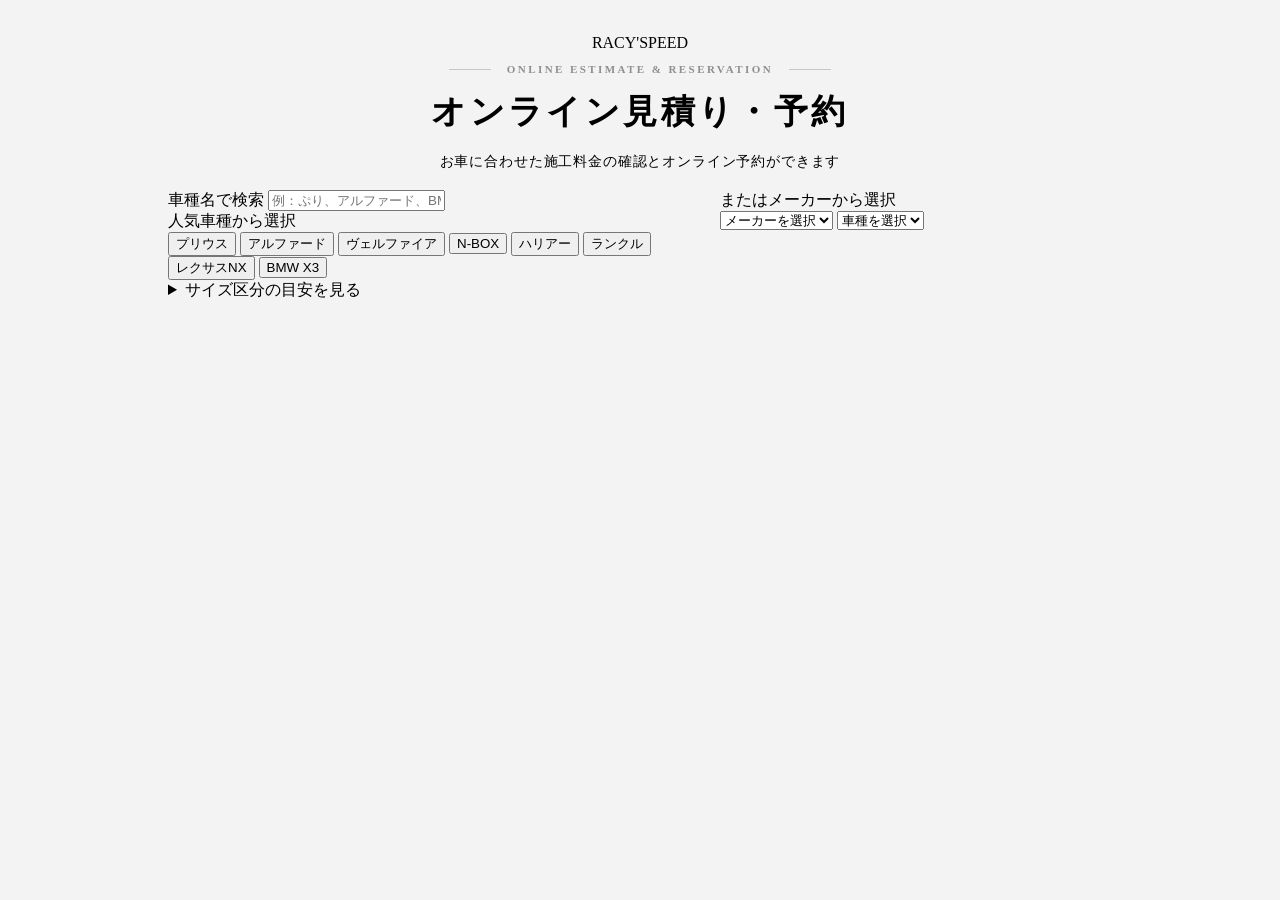
==== commit d0941207: "Update index.html" ====
--- a/index.html
+++ b/index.html
@@ -2131,6 +2131,444 @@
   }
 }
 
+
+
+/* =========================================================
+   RACY'SPEED layout repair final
+   オンライン見積り・予約 レイアウト崩れ修正版
+   目的：
+   - PCで中央揃え
+   - スマホで横にはみ出さない
+   - 見積りカード、予約カード、カレンダーを崩さない
+   - 既存デザインの黒・白・角丸なしを維持
+========================================================= */
+
+html,
+body{
+  margin:0 !important;
+  padding:0 !important;
+  width:100% !important;
+  max-width:100% !important;
+  overflow-x:hidden !important;
+  background:#f3f3f3 !important;
+}
+
+*,
+*::before,
+*::after{
+  box-sizing:border-box !important;
+}
+
+.container{
+  width:min(100%, 980px) !important;
+  max-width:980px !important;
+  margin:0 auto !important;
+  padding:34px 18px 44px !important;
+  box-sizing:border-box !important;
+}
+
+.shop-name,
+.section-en,
+h2,
+.subtitle{
+  width:100% !important;
+  max-width:100% !important;
+  text-align:center !important;
+  box-sizing:border-box !important;
+}
+
+.subtitle{
+  white-space:normal !important;
+}
+
+/* 上部検索まわり */
+.search-panel,
+.selected-car-card,
+.category-area,
+.wash-menu-area,
+.coating-area,
+#optionArea,
+#priceResult,
+.estimate-card,
+.total-card,
+.reservation-card{
+  width:100% !important;
+  max-width:100% !important;
+  box-sizing:border-box !important;
+  margin-left:0 !important;
+  margin-right:0 !important;
+}
+
+.search-layout{
+  display:grid !important;
+  grid-template-columns:minmax(0, 1.15fr) minmax(260px, .85fr) !important;
+  gap:22px !important;
+  align-items:start !important;
+}
+
+.search-left{
+  min-width:0 !important;
+}
+
+input,
+select,
+textarea,
+button{
+  max-width:100% !important;
+  box-sizing:border-box !important;
+}
+
+/* メニュー・オプションの崩れ防止 */
+.plan-grid,
+.quick-car-buttons,
+.size-guide-grid,
+.time-slot-grid{
+  max-width:100% !important;
+  box-sizing:border-box !important;
+}
+
+.option-item{
+  width:100% !important;
+  display:flex !important;
+  align-items:flex-start !important;
+  gap:10px !important;
+}
+
+.option-text{
+  flex:1 1 auto !important;
+  min-width:0 !important;
+}
+
+.option-name{
+  word-break:keep-all !important;
+  overflow-wrap:anywhere !important;
+}
+
+.option-meta{
+  white-space:nowrap !important;
+}
+
+/* 見積りカード */
+.estimate-card,
+.total-card{
+  overflow:hidden !important;
+}
+
+.total-card-center,
+.total-price-inline{
+  text-align:center !important;
+  justify-content:center !important;
+}
+
+/* 予約カード */
+.reservation-card{
+  background:#000000 !important;
+  color:#ffffff !important;
+  border:1px solid #ffffff !important;
+  border-radius:0 !important;
+  overflow:hidden !important;
+  padding:28px !important;
+}
+
+.reservation-card::before{
+  display:none !important;
+}
+
+.reservation-card .estimate-title,
+.reservation-card .contact-subnote,
+.reservation-selected-date,
+#reservationMessage,
+#reservationSaveMessage,
+.reservation-time-note{
+  color:#ffffff !important;
+}
+
+/* カレンダー */
+.reservation-calendar-head{
+  width:100% !important;
+  display:grid !important;
+  grid-template-columns:72px minmax(0,1fr) 72px !important;
+  gap:10px !important;
+  align-items:center !important;
+  border:1px solid #ffffff !important;
+  background:#000000 !important;
+  color:#ffffff !important;
+  border-radius:0 !important;
+  padding:12px !important;
+  box-sizing:border-box !important;
+}
+
+.calendar-month-title{
+  color:#ffffff !important;
+  text-align:center !important;
+  white-space:nowrap !important;
+  overflow:hidden !important;
+  text-overflow:ellipsis !important;
+  font-size:16px !important;
+  letter-spacing:.08em !important;
+}
+
+.calendar-nav-button{
+  width:100% !important;
+  border:1px solid #ffffff !important;
+  background:#000000 !important;
+  color:#ffffff !important;
+  border-radius:0 !important;
+  padding:9px 0 !important;
+  box-shadow:none !important;
+}
+
+.calendar-legend{
+  width:100% !important;
+  max-width:100% !important;
+  display:flex !important;
+  flex-wrap:wrap !important;
+  justify-content:center !important;
+  gap:10px 18px !important;
+  color:#ffffff !important;
+}
+
+.calendar-grid{
+  width:100% !important;
+  max-width:100% !important;
+  display:grid !important;
+  grid-template-columns:repeat(7, minmax(0,1fr)) !important;
+  gap:6px !important;
+  border:1px solid #ffffff !important;
+  background:#000000 !important;
+  padding:10px !important;
+  box-sizing:border-box !important;
+  overflow:hidden !important;
+}
+
+.calendar-weekday,
+.calendar-day{
+  min-width:0 !important;
+  max-width:100% !important;
+  box-sizing:border-box !important;
+}
+
+.calendar-weekday{
+  color:#ffffff !important;
+  text-align:center !important;
+  padding:6px 0 !important;
+}
+
+.calendar-day{
+  width:100% !important;
+  min-height:58px !important;
+  border:1px solid #ffffff !important;
+  background:#000000 !important;
+  color:#ffffff !important;
+  border-radius:0 !important;
+  box-shadow:none !important;
+  overflow:hidden !important;
+}
+
+.calendar-day.empty{
+  border:none !important;
+  background:transparent !important;
+}
+
+.calendar-day-number{
+  color:#ffffff !important;
+  line-height:1 !important;
+}
+
+.calendar-day-status{
+  color:#ffffff !important;
+  white-space:nowrap !important;
+}
+
+.calendar-day.closed .calendar-day-status{
+  color:#d32f2f !important;
+}
+
+.calendar-day.selected{
+  background:#ffffff !important;
+  color:#000000 !important;
+}
+
+.calendar-day.selected .calendar-day-number,
+.calendar-day.selected .calendar-day-status{
+  color:#000000 !important;
+}
+
+/* 時間選択 */
+.time-slot-area{
+  width:100% !important;
+  max-width:100% !important;
+  border:1px solid #ffffff !important;
+  background:#000000 !important;
+  color:#ffffff !important;
+  border-radius:0 !important;
+  overflow:hidden !important;
+}
+
+.time-slot-grid{
+  display:flex !important;
+  flex-wrap:wrap !important;
+  gap:10px !important;
+}
+
+.time-slot-button{
+  border:1px solid #ffffff !important;
+  background:#111111 !important;
+  color:#ffffff !important;
+  border-radius:0 !important;
+  box-shadow:none !important;
+}
+
+.time-slot-button.active{
+  background:#ffffff !important;
+  color:#000000 !important;
+}
+
+.reservation-form input,
+.reservation-form textarea{
+  width:100% !important;
+  border:1px solid #ffffff !important;
+  background:#000000 !important;
+  color:#ffffff !important;
+  border-radius:0 !important;
+}
+
+/* スマホ */
+@media (max-width:700px){
+  .container{
+    width:100% !important;
+    max-width:100% !important;
+    padding:18px 10px 30px !important;
+  }
+
+  .search-layout{
+    display:flex !important;
+    flex-direction:column !important;
+    gap:14px !important;
+  }
+
+  .section-en{
+    font-size:8px !important;
+    letter-spacing:.10em !important;
+    gap:8px !important;
+  }
+
+  .section-en::before,
+  .section-en::after{
+    width:18px !important;
+  }
+
+  h2{
+    font-size:22px !important;
+    letter-spacing:.04em !important;
+  }
+
+  .subtitle{
+    font-size:12px !important;
+    line-height:1.7 !important;
+  }
+
+  .reservation-card{
+    padding:14px 6px !important;
+    margin-top:18px !important;
+  }
+
+  .reservation-calendar-head{
+    grid-template-columns:48px minmax(0,1fr) 48px !important;
+    gap:4px !important;
+    padding:7px 4px !important;
+  }
+
+  .calendar-month-title{
+    font-size:12px !important;
+    letter-spacing:.02em !important;
+  }
+
+  .calendar-nav-button{
+    font-size:9px !important;
+    padding:7px 0 !important;
+  }
+
+  .calendar-legend{
+    gap:6px 8px !important;
+    margin:9px 0 !important;
+  }
+
+  .calendar-legend span{
+    font-size:9px !important;
+    letter-spacing:0 !important;
+  }
+
+  .calendar-grid{
+    gap:2px !important;
+    padding:3px !important;
+  }
+
+  .calendar-weekday{
+    padding:4px 0 !important;
+  }
+
+  .calendar-weekday-ja{
+    font-size:9px !important;
+  }
+
+  .calendar-weekday-en{
+    font-size:6px !important;
+    letter-spacing:0 !important;
+  }
+
+  .calendar-day{
+    min-height:42px !important;
+    padding:2px 0 !important;
+  }
+
+  .calendar-day-number{
+    font-size:13px !important;
+  }
+
+  .calendar-day-status{
+    font-size:0 !important;
+  }
+
+  .calendar-day.available .calendar-day-status::after{
+    content:"○";
+    font-size:12px !important;
+    color:#ffffff !important;
+  }
+
+  .calendar-day.few .calendar-day-status::after{
+    content:"△";
+    font-size:12px !important;
+    color:#ffffff !important;
+  }
+
+  .calendar-day.unavailable .calendar-day-status::after{
+    content:"✕";
+    font-size:12px !important;
+    color:#ffffff !important;
+  }
+
+  .calendar-day.closed .calendar-day-status::after{
+    content:"休";
+    font-size:10px !important;
+    color:#d32f2f !important;
+  }
+
+  .calendar-day.selected .calendar-day-status::after{
+    color:#000000 !important;
+  }
+
+  .time-slot-area{
+    padding:10px 6px !important;
+  }
+
+  .time-slot-button{
+    min-width:56px !important;
+    padding:8px 6px !important;
+    font-size:11px !important;
+  }
+}
+
 </style>
 <script src="https://static.line-scdn.net/liff/edge/2/sdk.js"></script>  
 </head>
@@ -2269,6 +2707,10 @@
 const WASH_MENU_NAMES = ["純水手洗い洗車", "徹底洗車", "徹底洗車ライト"];
 const FULL_DAY_WASH_START_TIME = "10:00";
 const FULL_DAY_WASH_END_TIME = "18:00";
+
+// 徹底洗車・徹底洗車ライト・コーティング用の「来店時間」
+// 作業時間ではなく、お客様に来店していただく時間です。
+const VISIT_TIME_SLOTS = ["10:00", "11:00", "13:00", "14:00", "15:00", "16:00"];
 
 const JAPANESE_MAKERS = [
   "トヨタ","レクサス","ホンダ","日産","マツダ","スバル","スズキ","ダイハツ","三菱"
@@ -3408,6 +3850,139 @@
     };
   }
 
+  async function getMainBlockingReservationCount(dateString) {
+    const { data, error } = await supabase
+      .from("reservations")
+      .select("id,status,menu_name,booking_lane,start_date,end_date")
+      .lte("start_date", dateString)
+      .gte("end_date", dateString)
+      .in("status", ["仮予約", "予約確定"]);
+
+    if (error) {
+      console.error("メイン予約の確認エラー", error);
+      return {
+        ok:false,
+        count:0
+      };
+    }
+
+    const reservations = data || [];
+
+    const count = reservations.filter(r =>
+      r.booking_lane === "main" ||
+      (
+        r.menu_name !== "純水手洗い洗車" &&
+        WASH_MENU_NAMES.includes(r.menu_name)
+      ) ||
+      !WASH_MENU_NAMES.includes(r.menu_name)
+    ).length;
+
+    return {
+      ok:true,
+      count
+    };
+  }
+
+  async function getPureHandWashReservationCount(dateString) {
+    const { data, error } = await supabase
+      .from("reservations")
+      .select("id,status,menu_name,booking_lane,start_date,end_date")
+      .lte("start_date", dateString)
+      .gte("end_date", dateString)
+      .in("status", ["仮予約", "予約確定"]);
+
+    if (error) {
+      console.error("純水手洗い洗車の予約件数確認エラー", error);
+      return {
+        ok:false,
+        count:0
+      };
+    }
+
+    const reservations = data || [];
+
+    const count = reservations.filter(r =>
+      r.menu_name === "純水手洗い洗車" || r.booking_lane === "sub"
+    ).length;
+
+    return {
+      ok:true,
+      count
+    };
+  }
+
+  function getPureHandWashDailyLimit(menuData) {
+    return Number(menuData.daily_limit || 2);
+  }
+
+  async function getPureHandWashDayStatus(dateString, menuData) {
+    const mainBlockResult = await getMainBlockingReservationCount(dateString);
+
+    if (!mainBlockResult.ok) {
+      return {
+        ok:false,
+        available:false,
+        mark:"×",
+        reason:"予約件数の確認中にエラーが発生しました。",
+        message:"予約件数の確認中にエラーが発生しました。",
+        count:0,
+        limit:0
+      };
+    }
+
+    // 重要：
+    // コーティング・徹底洗車・徹底洗車ライトなどの main 予約がある日は、
+    // 純水手洗い洗車も受け付けない。
+    if (mainBlockResult.count > 0) {
+      return {
+        ok:true,
+        available:false,
+        mark:"×",
+        reason:"この日は他の施工予約が入っているため、洗車予約は受付できません。",
+        message:"この日は他の施工予約が入っているため、洗車予約は受付できません。",
+        count:0,
+        limit:0
+      };
+    }
+
+    const limit = getPureHandWashDailyLimit(menuData);
+    const countResult = await getPureHandWashReservationCount(dateString);
+
+    if (!countResult.ok) {
+      return {
+        ok:false,
+        available:false,
+        mark:"×",
+        reason:"予約件数の確認中にエラーが発生しました。",
+        message:"予約件数の確認中にエラーが発生しました。",
+        count:0,
+        limit
+      };
+    }
+
+    if (countResult.count >= limit) {
+      return {
+        ok:true,
+        available:false,
+        mark:"×",
+        reason:`純水手洗い洗車は1日${limit}台までのため満枠です。`,
+        message:`純水手洗い洗車は1日${limit}台までのため満枠です。`,
+        count:countResult.count,
+        limit
+      };
+    }
+
+    return {
+      ok:true,
+      available:true,
+      mark:countResult.count >= limit - 1 ? "△" : "〇",
+      reason:"",
+      message:"",
+      count:countResult.count,
+      limit
+    };
+  }
+
   async function getAvailableWashSlots(dateString, menuData) {
     if (isClosedDay(dateString)) {
       return [];
@@ -3415,6 +3990,13 @@
 
     if (isPastDate(dateString)) {
       return [];
+    }
+
+    if (isPureHandWash(menuData)) {
+      const dayStatus = await getPureHandWashDayStatus(dateString, menuData);
+      if (!dayStatus.ok || !dayStatus.available) {
+        return [];
+      }
     }
 
     const result = await checkGoogleCalendarAvailability(dateString, menuData);
@@ -3446,10 +4028,10 @@
           <div class="estimate-title">オンライン予約</div>
           <p class="contact-subnote">
             ${isPureWashTimeBooking
-              ? "純水手洗い洗車は、日付と開始時間をお選びください。月曜・火曜は定休日です。予約は2日前まで受付です。"
+              ? "純水手洗い洗車は、日付と開始時間をお選びください。1日2台まで受付です。月曜・火曜は定休日です。予約は2日前まで受付です。"
               : isWashBlockBooking
                 ? `${formatMenuName(menuData.menu_name)}は、施工開始日と開始時間をお選びください。月曜・火曜は定休日です。`
-                : "コーティングは施工開始日のみお選びください。月曜・火曜は定休日です。予約は2日前まで受付です。"}
+                : "コーティングは施工開始日と来店時間をお選びください。月曜・火曜は定休日です。予約は2日前まで受付です。"}
           </p>
 
           <div class="reservation-calendar-head">
@@ -3579,11 +4161,83 @@
       await Promise.all(dayButtons.map(async item => {
         const { button, statusLabel, dateString } = item;
         const result = await checkGoogleCalendarAvailability(dateString, menuData);
+
+        if (isPureHandWash(menuData)) {
+          const dayStatus = await getPureHandWashDayStatus(dateString, menuData);
+
+          if (!dayStatus.ok || !dayStatus.available) {
+            applyCalendarButtonStatus(button, statusLabel, dayStatus, "✕満枠");
+            return;
+          }
+
+          if (!result.ok || !result.available) {
+            applyCalendarButtonStatus(button, statusLabel, result, "✕満枠");
+            return;
+          }
+
+          const mergedResult = {
+            ...result,
+            mark:dayStatus.mark === "△" ? "△" : (result.mark || "〇")
+          };
+
+          applyCalendarButtonStatus(button, statusLabel, mergedResult, "✕満枠");
+          return;
+        }
+
         applyCalendarButtonStatus(button, statusLabel, result, "✕満枠");
       }));
     }
 
     await renderCalendar();
+  }
+
+  function renderVisitTimeButtons({ timeSlotArea, message, dateString, endDate, menuData, labelText, messageBuilder }) {
+    timeSlotArea.innerHTML = `
+      <div class="result-label">${labelText || "来店時間を選択"}</div>
+      <div class="time-slot-grid"></div>
+    `;
+
+    const grid = timeSlotArea.querySelector(".time-slot-grid");
+
+    VISIT_TIME_SLOTS.forEach(visitTime => {
+      const button = document.createElement("button");
+      button.type = "button";
+      button.className = "time-slot-button";
+      button.textContent = visitTime;
+      button.title = "来店時間";
+
+      button.addEventListener("click", function() {
+        document.querySelectorAll(".time-slot-button").forEach(slotButton => {
+          slotButton.classList.remove("active");
+          slotButton.style.background = "";
+          slotButton.style.color = "";
+          slotButton.style.borderColor = "";
+        });
+
+        this.classList.add("active");
+        this.blur();
+
+        void this.offsetHeight;
+
+        requestAnimationFrame(() => {
+          this.classList.add("active");
+        });
+
+        message.textContent = messageBuilder
+          ? messageBuilder(visitTime)
+          : `この日程で仮予約できます。来店時間：${visitTime}`;
+
+        showReservationForm({
+          startDate:dateString,
+          endDate,
+          startTime:visitTime,
+          endTime:isLightWash(menuData) ? FULL_DAY_WASH_END_TIME : null,
+          menuData
+        });
+      });
+
+      grid.appendChild(button);
+    });
   }
 
   async function handleDateSelected(dateString, menuData) {
@@ -3602,6 +4256,13 @@
 
       if (!availability.ok || !availability.available) {
         message.textContent = getUnavailableMessage(availability);
+        return;
+      }
+
+      const dayStatus = await getPureHandWashDayStatus(dateString, menuData);
+
+      if (!dayStatus.ok || !dayStatus.available) {
+        message.textContent = getUnavailableMessage(dayStatus);
         return;
       }
 
@@ -3679,36 +4340,16 @@
         return;
       }
 
-      timeSlotArea.innerHTML = `
-        <div class="result-label">開始時間を選択</div>
-        <div class="time-slot-grid"></div>
-      `;
-
-      const grid = timeSlotArea.querySelector(".time-slot-grid");
-      const button = document.createElement("button");
-      button.type = "button";
-      button.className = "time-slot-button";
-      button.textContent = available.startTime;
-      button.title = `施工終了予定日：${available.endDate}`;
-
-      button.addEventListener("click", function() {
-        document.querySelectorAll(".time-slot-button").forEach(slotButton => {
-          slotButton.classList.remove("active");
-        });
-
-        this.classList.add("active");
-        message.textContent = `この日程で仮予約できます。作業期間：${dateString}〜${available.endDate}`;
-
-        showReservationForm({
-          startDate:dateString,
-          endDate:available.endDate,
-          startTime:available.startTime,
-          endTime:available.endTime,
-          menuData
-        });
+      renderVisitTimeButtons({
+        timeSlotArea,
+        message,
+        dateString,
+        endDate:available.endDate,
+        menuData,
+        labelText:"来店時間を選択",
+        messageBuilder:(visitTime) => `この日程で仮予約できます。来店時間：${visitTime}　作業期間：${dateString}〜${available.endDate}`
       });
 
-      grid.appendChild(button);
       return;
     }
 
@@ -3720,14 +4361,16 @@
       return;
     }
 
-    message.textContent = `この日程は仮予約可能です。施工終了予定日：${available.endDate}`;
-
-    showReservationForm({
-      startDate:dateString,
+    message.textContent = "";
+
+    renderVisitTimeButtons({
+      timeSlotArea,
+      message,
+      dateString,
       endDate:available.endDate,
-      startTime:null,
-      endTime:null,
-      menuData
+      menuData,
+      labelText:"来店時間を選択",
+      messageBuilder:(visitTime) => `この日程で仮予約できます。来店時間：${visitTime}　施工終了予定日：${available.endDate}`
     });
   }
 
@@ -3743,7 +4386,7 @@
     } else if ((isThoroughWash(menuData) || isLightWash(menuData)) && startDate && endDate) {
       timeText = `<div class="contact-subnote reservation-time-note">開始時間：<span>${startTime || FULL_DAY_WASH_START_TIME}</span><br>作業期間：<span>${startDate}〜${endDate}</span></div>`;
     } else if (startDate && endDate) {
-      timeText = `<div class="contact-subnote reservation-time-note">施工期間：<span>${startDate}〜${endDate}</span></div>`;
+      timeText = `<div class="contact-subnote reservation-time-note">来店時間：<span>${startTime || FULL_DAY_WASH_START_TIME}</span><br>施工期間：<span>${startDate}〜${endDate}</span></div>`;
     }
 
     reservationArea.insertAdjacentHTML(
@@ -3841,6 +4484,15 @@
 
     if (isPureHandWash(menuData)) {
       bookingLane = "sub";
+
+      const dayStatus = await getPureHandWashDayStatus(startDate, menuData);
+
+      if (!dayStatus.ok || !dayStatus.available) {
+        saveButton.disabled = false;
+        saveMessage.textContent = getUnavailableMessage(dayStatus);
+        return;
+      }
+
       const slots = await getAvailableWashSlots(startDate, menuData);
       const targetSlot = slots.find(slot =>
         slot.startTime === startTime &&
@@ -4118,3 +4770,83 @@
 
 </body>
 </html>
+
+<!-- v11: option checkbox layout stability fix -->
+<style>
+/* 追加オプションのチェック時に行がズレたり下に落ちるのを防ぐ */
+#optionArea .option-item{
+  display:grid !important;
+  grid-template-columns:20px minmax(0, 1fr) !important;
+  align-items:start !important;
+  column-gap:10px !important;
+  row-gap:0 !important;
+  min-height:28px !important;
+  padding:7px 0 !important;
+  margin:0 !important;
+}
+
+#optionArea .optionCheck{
+  width:16px !important;
+  height:16px !important;
+  min-width:16px !important;
+  min-height:16px !important;
+  max-width:16px !important;
+  max-height:16px !important;
+  padding:0 !important;
+  margin:3px 0 0 0 !important;
+  flex:none !important;
+  transform:none !important;
+  appearance:auto !important;
+  -webkit-appearance:checkbox !important;
+}
+
+#optionArea .optionCheck:checked,
+#optionArea .optionCheck:active,
+#optionArea .optionCheck:focus{
+  width:16px !important;
+  height:16px !important;
+  min-width:16px !important;
+  min-height:16px !important;
+  margin:3px 0 0 0 !important;
+  transform:none !important;
+}
+
+#optionArea .option-text{
+  display:block !important;
+  min-width:0 !important;
+  line-height:1.45 !important;
+  padding:0 !important;
+  margin:0 !important;
+}
+
+#optionArea .option-name,
+#optionArea .option-meta{
+  vertical-align:baseline !important;
+}
+
+@media (max-width:560px){
+  #optionArea .option-item{
+    grid-template-columns:18px minmax(0, 1fr) !important;
+    column-gap:7px !important;
+    min-height:24px !important;
+    padding:5px 0 !important;
+  }
+
+  #optionArea .optionCheck,
+  #optionArea .optionCheck:checked,
+  #optionArea .optionCheck:active,
+  #optionArea .optionCheck:focus{
+    width:15px !important;
+    height:15px !important;
+    min-width:15px !important;
+    min-height:15px !important;
+    max-width:15px !important;
+    max-height:15px !important;
+    margin-top:2px !important;
+  }
+
+  #optionArea .option-text{
+    line-height:1.38 !important;
+  }
+}
+</style>
--- a/style.css
+++ b/style.css
@@ -1,901 +1,94 @@
-body{
-  font-family:'Shippori Mincho', serif;
-  background:linear-gradient(180deg,#f8f7f3 0%,#eeeeea 100%);
-  padding:32px 16px;
-  color:#111;
-}
+<!DOCTYPE html>
+<html lang="ja">
+<head>
+<meta charset="UTF-8">
+<meta name="viewport" content="width=device-width, initial-scale=1.0">
 
-.container{
-  max-width:980px;
-  margin:auto;
-  background:#fff;
-  padding:52px;
-  border:1px solid #d7d2ca;
-  box-shadow:0 24px 60px rgba(0,0,0,0.08);
-}
+<title>RACY'SPEED 管理画面</title>
 
-.shop-name{
-  text-align:center;
-  font-size:18px;
-  letter-spacing:0.14em;
-  font-weight:700;
-  margin-bottom:14px;
-}
 
-.section-en{
-  text-align:center;
-  font-size:56px;
-  font-weight:700;
-  line-height:1;
-  letter-spacing:0.08em;
-  margin-bottom:14px;
-}
+<link rel="preconnect" href="https://fonts.googleapis.com">
+<link rel="preconnect" href="https://fonts.gstatic.com" crossorigin>
+<link href="https://fonts.googleapis.com/css2?family=Shippori+Mincho:wght@400;600;700&display=swap" rel="stylesheet">
 
-h2{
-  text-align:center;
-  font-size:21px;
-  font-weight:700;
-  margin-bottom:10px;
-}
+<script src="https://cdn.jsdelivr.net/npm/@supabase/supabase-js@2"></script>
 
-.subtitle{
-  text-align:center;
-  color:#555;
-  margin-bottom:36px;
-  font-size:14px;
-}
+<link rel="stylesheet" href="./style.css?v=20260701">
+</head>
 
-.search-panel{
-  padding:28px;
-  border:1px solid #d8d2ca;
-  margin-bottom:28px;
-  box-shadow:0 12px 28px rgba(0,0,0,0.05);
-  background:#fff;
-}
+<body>
 
-.search-layout{
-  display:grid;
-  grid-template-columns:1.1fr 0.9fr;
-  gap:28px;
-  align-items:start;
-}
+<div class="login-screen" id="loginScreen">
+  <div class="shop-name">RACY'SPEED</div>
+  <h1>管理画面ログイン</h1>
 
-.search-left{
-  border-right:1px solid #e2ddd4;
-  padding-right:28px;
-}
+  <input
+    type="password"
+    id="adminPasswordInput"
+    placeholder="パスワードを入力"
+    autocomplete="current-password"
+  >
 
-.search-box label,
-.quick-cars-title,
-.select-title{
-  display:block;
-  font-size:13px;
-  color:#555;
-  letter-spacing:0.12em;
-  font-weight:700;
-  margin-bottom:10px;
-}
+  <button onclick="checkAdminPassword()">ログイン</button>
 
-#carSearch{
-  width:100%;
-  padding:15px 16px;
-  border:1px solid #cfc8be;
-  font-family:'Shippori Mincho', serif;
-  font-size:16px;
-  box-sizing:border-box;
-  background:#fff;
-}
+  <div class="login-error" id="loginError"></div>
+</div>
 
-.search-results{
-  margin-top:8px;
-  border:1px solid #ddd;
-  background:#fff;
-  display:none;
-  max-height:300px;
-  overflow:auto;
-}
+<div class="admin-wrap" id="adminApp" style="display:none;">
 
-.search-result-item{
-  padding:13px 15px;
-  border-bottom:1px solid #eee;
-  cursor:pointer;
-  font-size:15px;
-}
+<div class="shop-name">
+RACY'SPEED
+</div>
 
-.search-result-item:hover{
-  background:#f6f4ef;
-}
+<h1>予約管理画面</h1>
 
-.quick-cars{
-  margin-top:18px;
-}
+<div class="dashboard">
+  <div class="dashboard-card">
+    <div class="dashboard-label">仮予約</div>
+    <div class="dashboard-value" id="pendingCount">-</div>
+  </div>
 
-.quick-car-buttons{
-  display:flex;
-  flex-wrap:wrap;
-  gap:8px;
-}
+  <div class="dashboard-card">
+    <div class="dashboard-label">予約確定</div>
+    <div class="dashboard-value" id="confirmedCount">-</div>
+  </div>
 
-.quick-car-button{
-  padding:8px 12px;
-  background:#fff;
-  border:1px solid #cfc8be;
-  font-family:'Shippori Mincho', serif;
-  font-size:13px;
-  cursor:pointer;
-}
+  <div class="dashboard-card">
+    <div class="dashboard-label">却下</div>
+    <div class="dashboard-value" id="rejectedCount">-</div>
+  </div>
 
-.quick-car-button:hover{
-  background:#111;
-  color:#fff;
-}
+  <div class="dashboard-card">
+    <div class="dashboard-label">今月の確定売上</div>
+    <div class="dashboard-value dashboard-yen" id="monthSales">-</div>
+  </div>
+</div>
 
-select{
-  width:100%;
-  padding:15px 16px;
-  margin-bottom:16px;
-  border:1px solid #cfc8be;
-  border-radius:0;
-  font-family:'Shippori Mincho', serif;
-  font-size:16px;
-  background:#fff;
-}
+<div class="admin-calendar">
+  <div class="calendar-head">
+    <button class="calendar-nav" id="prevMonthBtn">前月</button>
+    <div class="calendar-title" id="calendarTitle">-</div>
+    <button class="calendar-nav" id="nextMonthBtn">翌月</button>
+  </div>
 
-.size-guide{
-  margin:20px 0 30px;
-  border-top:1px solid #ddd6cc;
-  border-bottom:1px solid #ddd6cc;
-  background:#fff;
-}
+  <div class="calendar-grid" id="calendarGrid"></div>
+</div>
 
-.size-guide summary{
-  padding:16px 18px;
-  cursor:pointer;
-  font-weight:700;
-  text-align:left;
-}
+<div class="tabs">
+  <button class="tab-btn active" data-status="仮予約">仮予約</button>
+  <button class="tab-btn" data-status="予約確定">予約確定</button>
+  <button class="tab-btn" data-status="却下">却下</button>
+  <button class="tab-btn" data-status="all">すべて</button>
+  <button class="tab-btn" data-status="customers">顧客一覧</button>
+</div>
 
-.size-guide-content{
-  padding:0 18px 18px;
-  font-size:14px;
-  line-height:1.9;
-}
+<h2 class="section-title" id="listTitle">予約一覧</h2>
 
-.size-guide-grid{
-  display:grid;
-  grid-template-columns:repeat(3,1fr);
-  gap:10px;
-  margin-top:12px;
-}
+<div id="reservationList"></div>
 
-.size-guide-item{
-  border:1px solid #ddd6cc;
-  background:#faf9f6;
-  padding:12px;
-}
+</div>
 
-.size-guide-size{
-  font-weight:700;
-  margin-bottom:4px;
-}
+<script src="./app.js?v=20260701"></script>
 
-#result{
-  margin-top:28px;
-}
-
-.selected-car-card{
-  padding:26px 28px;
-  border:1px solid #ddd6cc;
-  background:#fff;
-  box-shadow:0 10px 24px rgba(0,0,0,0.04);
-  margin-bottom:30px;
-}
-
-.selected-car-label{
-  font-size:13px;
-  color:#555;
-  letter-spacing:0.12em;
-  font-weight:700;
-  margin-bottom:10px;
-}
-
-.car-name{
-  font-size:27px;
-  font-weight:700;
-}
-
-.car-size{
-  display:inline-block;
-  margin-top:12px;
-  padding:7px 16px;
-  background:#111;
-  color:#fff;
-  font-size:14px;
-  font-weight:600;
-}
-
-.category-area{
-  margin-bottom:28px;
-}
-
-.category-label{
-  font-size:13px;
-  color:#555;
-  letter-spacing:0.12em;
-  font-weight:700;
-  margin-bottom:10px;
-}
-
-.wash-menu-area,
-.coating-area{
-  display:none;
-}
-
-.coating-heading{
-  margin:30px 0 24px;
-  text-align:left;
-}
-
-.coating-heading-title{
-  font-size:22px;
-  font-weight:700;
-  letter-spacing:0.08em;
-  padding-bottom:12px;
-  border-bottom:1px solid #d8d2ca;
-}
-
-.coating-heading-text{
-  margin-top:14px;
-  line-height:1.8;
-  color:#444;
-  font-size:14px;
-}
-
-/* ===== コーティング比較 完成版 ===== */
-
-.coating-brand{
-  display:grid;
-  grid-template-columns:260px 1fr;
-  border:1px solid;
-  margin-bottom:26px;
-  background:#fff;
-  overflow:hidden;
-}
-
-.brand-panel{
-  color:#fff;
-  padding:34px 22px;
-  display:flex;
-  flex-direction:column;
-  justify-content:center;
-  text-align:center;
-}
-
-.brand-title-line{
-  line-height:1.15;
-  display:block;
-}
-
-.brand-sub,
-.brand-main,
-.brand-coat{
-  display:block;
-}
-
-.brand-sub{
-  font-size:15px;
-  letter-spacing:0.08em;
-}
-
-.brand-main{
-  font-size:52px;
-  line-height:1;
-  margin:8px 0;
-  letter-spacing:0.08em;
-}
-
-.brand-coat{
-  font-size:22px;
-  letter-spacing:0.08em;
-  margin-bottom:18px;
-}
-
-.brand-desc{
-  max-width:220px;
-  margin:22px auto 0;
-  font-size:13px;
-  line-height:1.9;
-  text-align:center;
-}
-
-.plan-grid{
-  display:grid;
-  grid-template-columns:repeat(3,1fr);
-}
-
-.plan-card{
-  padding:26px 22px 20px;
-  display:flex;
-  flex-direction:column;
-  box-sizing:border-box;
-  border-left:1px solid #eee3dc;
-}
-
-.plan-badge{
-  display:block;
-  width:120px;
-  text-align:center;
-  margin:0 auto 20px;
-  color:#fff;
-  padding:8px 0;
-  border-radius:999px;
-  font-size:14px;
-  font-weight:700;
-}
-
-.plan-desc{
-  height:74px;
-  font-size:13px;
-  line-height:1.9;
-  text-align:left;
-  margin:0 0 14px;
-  padding-bottom:14px;
-  border-bottom:2px dotted currentColor;
-  overflow:hidden;
-}
-
-.plan-card > div:has(.plan-time-label){
-  margin-bottom:10px;
-}
-
-.plan-time-label,
-.plan-price-label{
-  display:block;
-  font-size:12px;
-  color:#666;
-  margin:0 0 5px;
-}
-
-.plan-time{
-  display:flex;
-  align-items:center;
-  justify-content:center;
-  height:42px;
-  padding:0 12px;
-  font-size:17px;
-  font-weight:700;
-  text-align:center;
-  box-sizing:border-box;
-}
-
-.plan-price{
-  display:flex;
-  align-items:center;
-  justify-content:center;
-  height:50px;
-  padding:0 12px;
-  font-size:26px;
-  font-weight:700;
-  text-align:center;
-  box-sizing:border-box;
-  margin-bottom:12px;
-}
-
-.select-plan-button{
-  width:100%;
-  height:46px;
-  border:none;
-  color:#fff;
-  font-family:'Shippori Mincho', serif;
-  font-size:14px;
-  font-weight:700;
-  cursor:pointer;
-  margin-top:auto;
-}
-
-.select-plan-button:hover{
-  filter:brightness(0.92);
-}
-
-.select-plan-button.active{
-  background:#111 !important;
-}
-
-/* ISM */
-.brand-ism{
-  border-color:#e65f8a;
-}
-
-.brand-ism .brand-panel{
-  background:linear-gradient(135deg,#d91f67,#f08aaa);
-}
-
-.brand-ism .plan-badge,
-.brand-ism .select-plan-button{
-  background:#e65f8a;
-}
-
-.brand-ism .plan-desc{
-  border-color:#e65f8a;
-}
-
-.brand-ism .plan-time,
-.brand-ism .plan-price{
-  background:rgba(232,95,138,0.08);
-}
-
-.brand-ism .plan-price{
-  color:#e65f8a;
-}
-
-/* IZM */
-.brand-izm{
-  border-color:#c9a227;
-}
-
-.brand-izm .brand-panel{
-  background:linear-gradient(135deg,#b88a00,#e5c85a);
-}
-
-.brand-izm .plan-badge,
-.brand-izm .select-plan-button{
-  background:#c9a227;
-}
-
-.brand-izm .plan-desc{
-  border-color:#c9a227;
-}
-
-.brand-izm .plan-time,
-.brand-izm .plan-price{
-  background:rgba(201,162,39,0.10);
-}
-
-.brand-izm .plan-price{
-  color:#c9a227;
-}
-
-/* OVER */
-.brand-over{
-  border-color:#6f45a8;
-}
-
-.brand-over .brand-panel{
-  background:linear-gradient(135deg,#3f246e,#8d6ac8);
-}
-
-.brand-over .plan-badge,
-.brand-over .select-plan-button{
-  background:#6f45a8;
-}
-
-.brand-over .plan-desc{
-  border-color:#6f45a8;
-}
-
-.brand-over .plan-time,
-.brand-over .plan-price{
-  background:rgba(111,69,168,0.09);
-}
-
-.brand-over .plan-price{
-  color:#6f45a8;
-}
-
-.result-section{
-  margin-top:30px;
-}
-
-.result-label{
-  font-size:13px;
-  color:#666;
-  letter-spacing:0.12em;
-  margin-bottom:8px;
-  font-weight:700;
-}
-
-.result-value{
-  font-size:19px;
-  font-weight:600;
-  line-height:1.8;
-}
-
-.result-divider{
-  height:1px;
-  background:#ddd6cc;
-  margin:26px 0;
-}
-
-.info{
-  margin-top:8px;
-  color:#666;
-  font-size:14px;
-}
-
-#optionArea{
-  margin-top:30px;
-  padding:24px;
-  border:1px solid #ddd6cc;
-  background:#faf9f6;
-}
-
-#optionArea h3{
-  margin-top:0;
-  margin-bottom:18px;
-  font-size:20px;
-  font-weight:700;
-}
-
-#optionArea label{
-  display:block;
-  margin:12px 0;
-  font-size:15px;
-  line-height:1.6;
-}
-
-.total-card{
-  margin-top:30px;
-  padding:30px 24px;
-  background:linear-gradient(135deg,#050505 0%,#1a1a1a 55%,#050505 100%);
-  color:#fff;
-  text-align:left;
-  border:1px solid #2b2b2b;
-  box-shadow:0 16px 35px rgba(0,0,0,0.18);
-}
-
-.total-card .result-label{
-  color:#e8e0d4;
-  font-size:14px;
-  letter-spacing:0.18em;
-}
-
-.total-card .result-price{
-  color:#fff;
-  font-size:56px;
-  margin-top:10px;
-}
-
-.total-card .info{
-  color:#d8d8d8;
-}
-
-.estimate-card{
-  margin-top:34px;
-  padding:30px;
-  border:1px solid #d8d2ca;
-  background:#fff;
-}
-
-.estimate-title{
-  font-size:24px;
-  font-weight:700;
-  margin-bottom:24px;
-  text-align:left;
-}
-
-.estimate-row{
-  border-top:1px solid #e5e0d8;
-  padding:18px 0;
-}
-
-.estimate-label{
-  font-size:13px;
-  color:#666;
-  letter-spacing:0.12em;
-  font-weight:700;
-  margin-bottom:8px;
-}
-
-.estimate-value{
-  font-size:18px;
-  font-weight:600;
-  line-height:1.8;
-}
-
-.estimate-total{
-  font-size:30px;
-  font-weight:700;
-}
-
-.estimate-actions{
-  margin-top:28px;
-  display:flex;
-  gap:12px;
-  flex-direction:column;
-}
-
-.contact-note{
-  margin:0;
-  font-size:15px;
-  line-height:1.8;
-  text-align:left;
-}
-
-.contact-subnote{
-  margin:8px 0 16px;
-  font-size:13px;
-  line-height:1.6;
-  text-align:left;
-  color:#777;
-}
-
-.copy-button,
-.line-button,
-.case-button{
-  display:block;
-  width:100%;
-  padding:16px;
-  text-align:center;
-  font-family:'Shippori Mincho', serif;
-  font-size:16px;
-  font-weight:700;
-  text-decoration:none;
-  cursor:pointer;
-  box-sizing:border-box;
-}
-
-.copy-button{
-  background:#fff;
-  color:#111;
-  border:1px solid #111;
-}
-
-.line-button{
-  background:#06c755;
-  color:#fff;
-  border:1px solid #06c755;
-}
-
-.case-button{
-  background:#111;
-  color:#fff;
-  border:1px solid #111;
-}
-
-.copy-message{
-  margin-top:10px;
-  font-size:14px;
-  color:#555;
-  text-align:left;
-}
-
-/* tablet */
-@media(max-width:800px){
-  .search-layout{
-    grid-template-columns:1fr;
-  }
-
-  .search-left{
-    border-right:none;
-    border-bottom:1px solid #e2ddd4;
-    padding-right:0;
-    padding-bottom:22px;
-  }
-
-  .coating-brand{
-    grid-template-columns:1fr;
-  }
-
-  .plan-grid{
-    grid-template-columns:1fr;
-  }
-
-  .plan-card{
-    border-left:none;
-    border-top:1px solid #ece6de;
-  }
-}
-
-/* smartphone */
-@media(max-width:600px){
-  body{
-    padding:12px 8px;
-    font-size:14px;
-  }
-
-  .container{
-    padding:24px 14px;
-  }
-
-  .shop-name{
-    font-size:14px;
-  }
-
-  .section-en{
-    font-size:34px;
-  }
-
-  h2{
-    font-size:18px;
-  }
-
-  .subtitle{
-    font-size:12px;
-    margin-bottom:24px;
-  }
-
-  .search-panel{
-    padding:18px 14px;
-  }
-
-  #carSearch,
-  select{
-    padding:12px 13px;
-    font-size:14px;
-  }
-
-  .quick-car-button{
-    font-size:12px;
-    padding:7px 10px;
-  }
-
-  .size-guide-content{
-    font-size:12px;
-  }
-
-  .size-guide-grid{
-    grid-template-columns:1fr 1fr;
-  }
-
-  .selected-car-card{
-    padding:20px 16px;
-  }
-
-  .car-name{
-    font-size:21px;
-  }
-
-  .car-size{
-    font-size:12px;
-    padding:6px 13px;
-  }
-
-  .coating-heading{
-    margin:24px 0 18px;
-  }
-
-  .coating-heading-title{
-    font-size:17px;
-  }
-
-  .coating-heading-text{
-    font-size:12px;
-  }
-
-  .coating-brand{
-    margin-bottom:22px;
-  }
-
-  .brand-panel{
-    text-align:left;
-    padding:18px 16px;
-  }
-
-  .brand-title-line{
-    display:flex;
-    flex-wrap:wrap;
-    align-items:baseline;
-    gap:5px;
-  }
-
-  .brand-sub{
-    font-size:13px;
-  }
-
-  .brand-main{
-    font-size:24px;
-    margin:0;
-    letter-spacing:0.04em;
-  }
-
-  .brand-coat{
-    font-size:13px;
-    margin:0;
-  }
-
-  .brand-desc{
-    max-width:none;
-    margin:10px 0 0;
-    text-align:left;
-    font-size:12px;
-    line-height:1.7;
-  }
-
-  .plan-card{
-    padding:16px;
-  }
-
-  .plan-badge{
-    font-size:12px;
-    padding:6px 0;
-    margin-bottom:12px;
-  }
-
-  .plan-desc{
-    height:auto;
-    min-height:auto;
-    font-size:12px;
-    line-height:1.7;
-  }
-
-  .plan-time{
-    height:40px;
-    font-size:15px;
-  }
-
-  .plan-price{
-    height:48px;
-    font-size:22px;
-  }
-
-  .select-plan-button{
-    height:44px;
-    font-size:13px;
-  }
-
-  .result-label,
-  .estimate-label{
-    font-size:11px;
-  }
-
-  .result-value{
-    font-size:16px;
-  }
-
-  #optionArea{
-    padding:18px 14px;
-  }
-
-  #optionArea h3{
-    font-size:17px;
-  }
-
-  #optionArea label{
-    font-size:13px;
-  }
-
-  .total-card{
-    padding:22px 16px;
-  }
-
-  .total-card .result-label{
-    font-size:12px;
-  }
-
-  .total-card .result-price{
-    font-size:34px;
-    line-height:1.25;
-  }
-
-  .estimate-card{
-    padding:22px 16px;
-  }
-
-  .estimate-title{
-    font-size:19px;
-  }
-
-  .estimate-value{
-    font-size:15px;
-  }
-
-  .estimate-total{
-    font-size:23px;
-  }
-
-  .contact-note{
-    font-size:13px;
-  }
-
-  .contact-subnote,
-  .copy-message{
-    font-size:12px;
-  }
-
-  .copy-button,
-  .line-button,
-  .case-button{
-    font-size:14px;
-    padding:14px;
-  }
-}
+</body>
+</html>
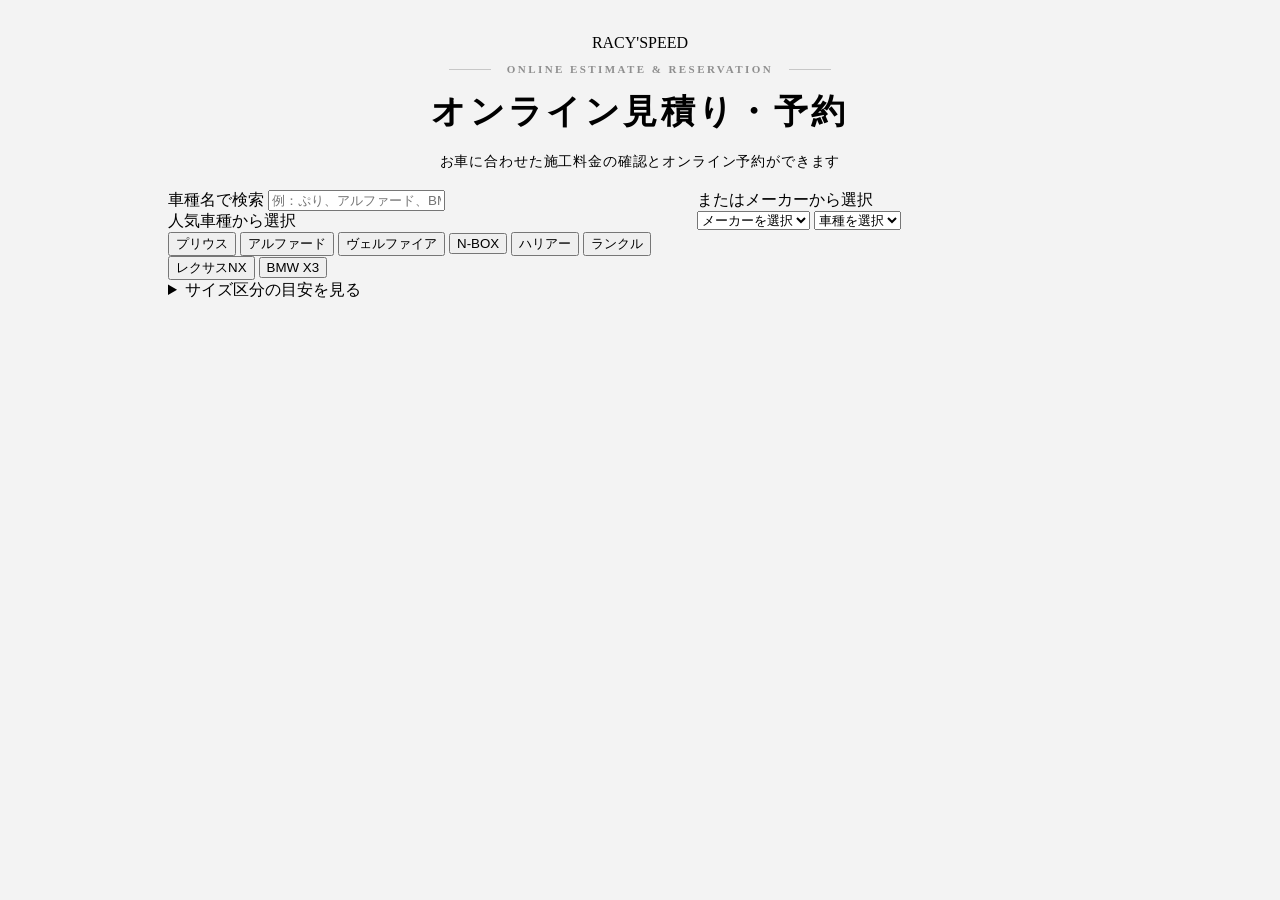
==== commit 9f22df25: "Update index.html" ====
--- a/index.html
+++ b/index.html
@@ -2566,6 +2566,550 @@
     min-width:56px !important;
     padding:8px 6px !important;
     font-size:11px !important;
+  }
+}
+
+
+/* =========================================================
+   RACY'SPEED ONLINE RESERVATION
+   FINAL EMERGENCY LAYOUT FIX
+   目的：
+   ・横ズレ完全防止
+   ・カレンダー崩れ防止
+   ・スマホ右寄り防止
+   ・予約カード幅はみ出し防止
+   ・既存JSには一切触らない
+========================================================= */
+
+html,
+body{
+  margin:0 !important;
+  padding:0 !important;
+  width:100% !important;
+  max-width:100% !important;
+  min-width:0 !important;
+  overflow-x:hidden !important;
+  background:#f3f3f3 !important;
+}
+
+*,
+*::before,
+*::after{
+  box-sizing:border-box !important;
+}
+
+body{
+  position:static !important;
+  left:auto !important;
+  right:auto !important;
+  transform:none !important;
+}
+
+img,
+video,
+iframe{
+  max-width:100% !important;
+}
+
+/* ページ全体の中央固定 */
+.container{
+  width:100% !important;
+  max-width:980px !important;
+  margin:0 auto !important;
+  padding:34px 18px 44px !important;
+  overflow:hidden !important;
+}
+
+/* すべての主要ブロックを幅100%に固定 */
+.search-panel,
+.selected-car-card,
+.category-area,
+.wash-menu-area,
+.coating-area,
+#optionArea,
+#priceResult,
+.result-section,
+.total-card,
+.estimate-card,
+.reservation-card,
+.reservation-calendar-head,
+.calendar-legend,
+.calendar-grid,
+.time-slot-area,
+.reservation-form{
+  width:100% !important;
+  max-width:100% !important;
+  min-width:0 !important;
+  margin-left:0 !important;
+  margin-right:0 !important;
+  transform:none !important;
+  position:relative !important;
+  left:auto !important;
+  right:auto !important;
+  overflow:hidden !important;
+}
+
+/* PCの検索エリア */
+.search-layout{
+  display:grid !important;
+  grid-template-columns:minmax(0,1.1fr) minmax(260px,.9fr) !important;
+  gap:22px !important;
+  align-items:start !important;
+}
+
+.search-left,
+.search-layout > div{
+  min-width:0 !important;
+  max-width:100% !important;
+}
+
+input,
+select,
+textarea,
+button{
+  max-width:100% !important;
+  box-sizing:border-box !important;
+}
+
+/* タイトル周り */
+.shop-name,
+.section-en,
+h2,
+.subtitle{
+  max-width:100% !important;
+  text-align:center !important;
+  overflow-wrap:anywhere !important;
+}
+
+.subtitle{
+  white-space:normal !important;
+}
+
+/* オプション崩れ防止 */
+#optionArea label,
+.option-item{
+  width:100% !important;
+  display:flex !important;
+  align-items:flex-start !important;
+  gap:10px !important;
+  min-width:0 !important;
+  overflow:hidden !important;
+}
+
+#optionArea input[type="checkbox"],
+.option-item input[type="checkbox"]{
+  flex:0 0 auto !important;
+}
+
+.option-text{
+  display:block !important;
+  flex:1 1 auto !important;
+  min-width:0 !important;
+  line-height:1.55 !important;
+}
+
+.option-name{
+  display:inline !important;
+  word-break:keep-all !important;
+  overflow-wrap:anywhere !important;
+}
+
+.option-meta,
+.option-time,
+.option-time-inline{
+  display:inline !important;
+  white-space:nowrap !important;
+}
+
+/* 金額中央 */
+.total-card,
+.total-card-center{
+  text-align:center !important;
+}
+
+.total-price-inline{
+  display:flex !important;
+  justify-content:center !important;
+  align-items:baseline !important;
+  flex-wrap:wrap !important;
+  gap:8px !important;
+}
+
+/* 予約カード */
+.reservation-card{
+  background:#000000 !important;
+  color:#ffffff !important;
+  border:1px solid #ffffff !important;
+  border-radius:0 !important;
+  padding:28px !important;
+  box-shadow:none !important;
+}
+
+.reservation-card::before{
+  display:none !important;
+}
+
+.reservation-card *,
+.reservation-calendar-head,
+.calendar-grid,
+.calendar-day,
+.time-slot-area,
+.time-slot-button,
+.reservation-form input,
+.reservation-form textarea{
+  border-radius:0 !important;
+}
+
+/* カレンダーヘッダー */
+.reservation-calendar-head{
+  display:grid !important;
+  grid-template-columns:72px minmax(0,1fr) 72px !important;
+  gap:10px !important;
+  align-items:center !important;
+  padding:12px !important;
+  background:#000000 !important;
+  color:#ffffff !important;
+  border:1px solid #ffffff !important;
+}
+
+.calendar-month-title{
+  min-width:0 !important;
+  overflow:hidden !important;
+  text-overflow:ellipsis !important;
+  white-space:nowrap !important;
+  text-align:center !important;
+  color:#ffffff !important;
+  font-size:16px !important;
+  letter-spacing:.06em !important;
+}
+
+.calendar-nav-button{
+  width:100% !important;
+  padding:9px 0 !important;
+  border:1px solid #ffffff !important;
+  background:#000000 !important;
+  color:#ffffff !important;
+  box-shadow:none !important;
+}
+
+/* 凡例 */
+.calendar-legend{
+  display:flex !important;
+  flex-wrap:wrap !important;
+  justify-content:center !important;
+  gap:8px 14px !important;
+  margin:14px 0 !important;
+  color:#ffffff !important;
+}
+
+.calendar-legend span{
+  font-size:12px !important;
+  letter-spacing:.02em !important;
+  color:#ffffff !important;
+}
+
+.legend-dot{
+  display:none !important;
+}
+
+/* カレンダー本体 */
+.calendar-grid{
+  display:grid !important;
+  grid-template-columns:repeat(7,minmax(0,1fr)) !important;
+  gap:4px !important;
+  padding:6px !important;
+  background:#000000 !important;
+  border:1px solid #ffffff !important;
+}
+
+.calendar-weekday,
+.calendar-day{
+  min-width:0 !important;
+  max-width:100% !important;
+  text-align:center !important;
+}
+
+.calendar-weekday{
+  color:#ffffff !important;
+  padding:6px 0 !important;
+  line-height:1.25 !important;
+}
+
+.calendar-weekday-ja,
+.calendar-weekday-en{
+  display:block !important;
+  color:#ffffff !important;
+}
+
+.calendar-weekday-ja{
+  font-size:11px !important;
+}
+
+.calendar-weekday-en{
+  font-size:8px !important;
+  letter-spacing:.04em !important;
+  margin-top:1px !important;
+}
+
+.calendar-day{
+  width:100% !important;
+  min-height:54px !important;
+  padding:4px 0 !important;
+  display:flex !important;
+  flex-direction:column !important;
+  align-items:center !important;
+  justify-content:center !important;
+  gap:3px !important;
+  background:#000000 !important;
+  color:#ffffff !important;
+  border:1px solid #ffffff !important;
+  box-shadow:none !important;
+  overflow:hidden !important;
+}
+
+.calendar-day.empty{
+  border:none !important;
+  background:transparent !important;
+}
+
+.calendar-day-number{
+  color:#ffffff !important;
+  font-size:15px !important;
+  line-height:1 !important;
+}
+
+.calendar-day-status{
+  color:#ffffff !important;
+  font-size:10px !important;
+  line-height:1 !important;
+  white-space:nowrap !important;
+}
+
+.calendar-day.available,
+.calendar-day.few,
+.calendar-day.unavailable,
+.calendar-day.past,
+.calendar-day.closed{
+  background:#000000 !important;
+  border-color:#ffffff !important;
+}
+
+.calendar-day.closed .calendar-day-status{
+  color:#d32f2f !important;
+}
+
+.calendar-day.selected{
+  background:#ffffff !important;
+  color:#000000 !important;
+  border-color:#ffffff !important;
+}
+
+.calendar-day.selected .calendar-day-number,
+.calendar-day.selected .calendar-day-status{
+  color:#000000 !important;
+}
+
+/* 時間選択 */
+.time-slot-area{
+  margin-top:16px !important;
+  padding:14px !important;
+  background:#000000 !important;
+  color:#ffffff !important;
+  border:1px solid #ffffff !important;
+}
+
+.time-slot-grid{
+  display:flex !important;
+  flex-wrap:wrap !important;
+  gap:8px !important;
+  max-width:100% !important;
+}
+
+.time-slot-button{
+  min-width:64px !important;
+  padding:9px 10px !important;
+  background:#111111 !important;
+  color:#ffffff !important;
+  border:1px solid #ffffff !important;
+  box-shadow:none !important;
+  -webkit-tap-highlight-color:transparent !important;
+  touch-action:manipulation !important;
+}
+
+.time-slot-button.active,
+.time-slot-button:active{
+  background:#ffffff !important;
+  color:#000000 !important;
+  border-color:#ffffff !important;
+}
+
+/* 予約フォーム */
+.reservation-form input,
+.reservation-form textarea{
+  width:100% !important;
+  background:#000000 !important;
+  color:#ffffff !important;
+  border:1px solid #ffffff !important;
+}
+
+/* スマホ完全固定 */
+@media (max-width:700px){
+
+  html,
+  body{
+    width:100% !important;
+    max-width:100vw !important;
+    min-width:0 !important;
+    overflow-x:hidden !important;
+  }
+
+  .container{
+    width:100% !important;
+    max-width:100% !important;
+    margin:0 !important;
+    padding:18px 10px 30px !important;
+    overflow:hidden !important;
+  }
+
+  .search-layout{
+    display:flex !important;
+    flex-direction:column !important;
+    gap:14px !important;
+  }
+
+  .section-en{
+    font-size:8px !important;
+    letter-spacing:.09em !important;
+    gap:7px !important;
+  }
+
+  .section-en::before,
+  .section-en::after{
+    width:18px !important;
+  }
+
+  h2{
+    font-size:22px !important;
+    letter-spacing:.04em !important;
+    line-height:1.35 !important;
+  }
+
+  .subtitle{
+    font-size:12px !important;
+    line-height:1.7 !important;
+  }
+
+  .subtitle-line{
+    display:block !important;
+  }
+
+  .reservation-card{
+    padding:14px 6px !important;
+    margin-top:18px !important;
+  }
+
+  .reservation-calendar-head{
+    grid-template-columns:46px minmax(0,1fr) 46px !important;
+    gap:4px !important;
+    padding:7px 4px !important;
+  }
+
+  .calendar-month-title{
+    font-size:12px !important;
+    letter-spacing:.01em !important;
+  }
+
+  .calendar-nav-button{
+    font-size:9px !important;
+    padding:7px 0 !important;
+    letter-spacing:0 !important;
+  }
+
+  .calendar-legend{
+    gap:5px 7px !important;
+    margin:9px 0 !important;
+  }
+
+  .calendar-legend span{
+    font-size:9px !important;
+    letter-spacing:0 !important;
+  }
+
+  .calendar-grid{
+    gap:2px !important;
+    padding:3px !important;
+    grid-template-columns:repeat(7,minmax(0,1fr)) !important;
+  }
+
+  .calendar-weekday{
+    padding:4px 0 !important;
+  }
+
+  .calendar-weekday-ja{
+    font-size:9px !important;
+  }
+
+  .calendar-weekday-en{
+    font-size:6px !important;
+    letter-spacing:0 !important;
+  }
+
+  .calendar-day{
+    min-height:40px !important;
+    padding:2px 0 !important;
+    gap:1px !important;
+  }
+
+  .calendar-day-number{
+    font-size:13px !important;
+  }
+
+  .calendar-day-status{
+    font-size:0 !important;
+  }
+
+  .calendar-day.available .calendar-day-status::after{
+    content:"○";
+    font-size:12px !important;
+    color:#ffffff !important;
+  }
+
+  .calendar-day.few .calendar-day-status::after{
+    content:"△";
+    font-size:12px !important;
+    color:#ffffff !important;
+  }
+
+  .calendar-day.unavailable .calendar-day-status::after{
+    content:"✕";
+    font-size:12px !important;
+    color:#ffffff !important;
+  }
+
+  .calendar-day.closed .calendar-day-status::after{
+    content:"休";
+    font-size:10px !important;
+    color:#d32f2f !important;
+  }
+
+  .calendar-day.selected .calendar-day-status::after{
+    color:#000000 !important;
+  }
+
+  .time-slot-area{
+    padding:10px 6px !important;
+  }
+
+  .time-slot-button{
+    min-width:56px !important;
+    padding:8px 6px !important;
+    font-size:11px !important;
+  }
+
+  .reservation-form input,
+  .reservation-form textarea{
+    padding:10px !important;
+    font-size:12px !important;
   }
 }
 
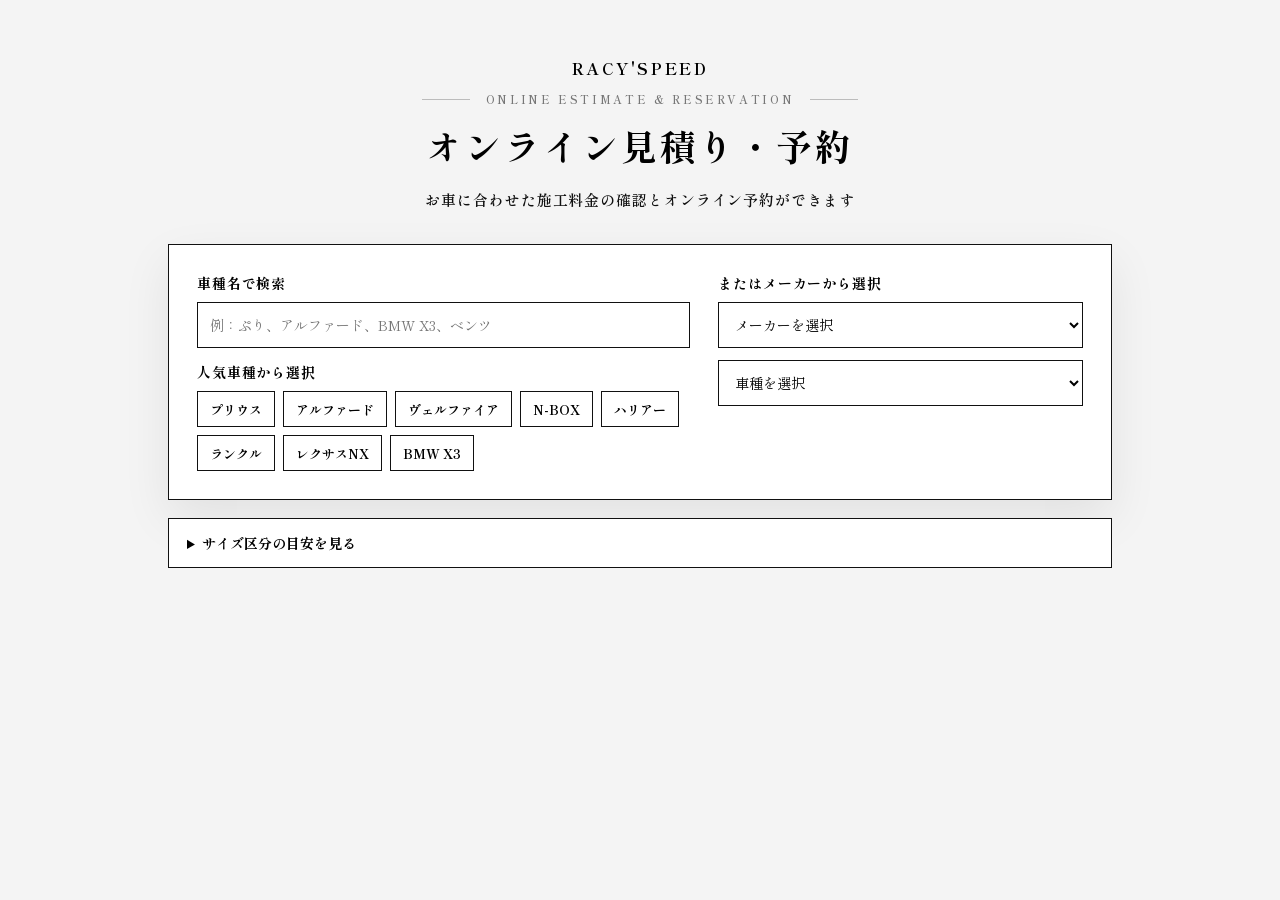
==== commit 66c67251: "Update index.html" ====
--- a/index.html
+++ b/index.html
@@ -2569,16 +2569,18 @@
   }
 }
 
+</style>
+<script src="https://static.line-scdn.net/liff/edge/2/sdk.js"></script>  
+<style>
 
 /* =========================================================
-   RACY'SPEED ONLINE RESERVATION
-   FINAL EMERGENCY LAYOUT FIX
+   RACY'SPEED ONLINE ESTIMATE & RESERVATION
+   COMPLETE DESIGN RESTORE FINAL
    目的：
-   ・横ズレ完全防止
-   ・カレンダー崩れ防止
-   ・スマホ右寄り防止
-   ・予約カード幅はみ出し防止
-   ・既存JSには一切触らない
+   ・デフォルトHTML表示を完全に止める
+   ・車種検索、人気車種、メーカー選択、サイズ目安を整える
+   ・選択後のメニュー、見積り、予約カレンダーまで統一
+   ・既存JSには触らない
 ========================================================= */
 
 html,
@@ -2589,7 +2591,9 @@
   max-width:100% !important;
   min-width:0 !important;
   overflow-x:hidden !important;
-  background:#f3f3f3 !important;
+  background:#f4f4f4 !important;
+  color:#111 !important;
+  font-family:'Shippori Mincho','Yu Mincho','YuMincho','Hiragino Mincho ProN',serif !important;
 }
 
 *,
@@ -2598,150 +2602,491 @@
   box-sizing:border-box !important;
 }
 
-body{
-  position:static !important;
-  left:auto !important;
-  right:auto !important;
-  transform:none !important;
-}
-
-img,
-video,
-iframe{
-  max-width:100% !important;
-}
-
-/* ページ全体の中央固定 */
+button,
+input,
+select,
+textarea{
+  font-family:'Shippori Mincho','Yu Mincho','YuMincho','Hiragino Mincho ProN',serif !important;
+}
+
+/* 全体幅 */
 .container{
   width:100% !important;
   max-width:980px !important;
   margin:0 auto !important;
-  padding:34px 18px 44px !important;
-  overflow:hidden !important;
-}
-
-/* すべての主要ブロックを幅100%に固定 */
-.search-panel,
-.selected-car-card,
+  padding:56px 18px 64px !important;
+}
+
+/* タイトル */
+.shop-name{
+  text-align:center !important;
+  font-size:16px !important;
+  font-weight:700 !important;
+  letter-spacing:.16em !important;
+  margin-bottom:12px !important;
+  color:#000 !important;
+}
+
+.section-en{
+  display:flex !important;
+  align-items:center !important;
+  justify-content:center !important;
+  gap:16px !important;
+  margin:0 auto 14px !important;
+  text-align:center !important;
+  font-size:11px !important;
+  letter-spacing:.24em !important;
+  color:#777 !important;
+  font-weight:600 !important;
+}
+
+.section-en::before,
+.section-en::after{
+  content:"" !important;
+  width:48px !important;
+  height:1px !important;
+  background:#aaa !important;
+}
+
+h2{
+  margin:0 0 16px !important;
+  text-align:center !important;
+  font-size:36px !important;
+  line-height:1.35 !important;
+  letter-spacing:.08em !important;
+  color:#000 !important;
+}
+
+.subtitle{
+  margin:0 0 30px !important;
+  text-align:center !important;
+  font-size:15px !important;
+  line-height:1.9 !important;
+  color:#111 !important;
+  font-weight:600 !important;
+  white-space:normal !important;
+}
+
+/* 検索パネル */
+.search-panel{
+  width:100% !important;
+  max-width:100% !important;
+  margin:0 auto 18px !important;
+  padding:28px !important;
+  background:#ffffff !important;
+  border:1px solid #111 !important;
+  box-shadow:0 18px 45px rgba(0,0,0,.08) !important;
+}
+
+.search-layout{
+  display:grid !important;
+  grid-template-columns:minmax(0,1.15fr) minmax(280px,.85fr) !important;
+  gap:28px !important;
+  align-items:start !important;
+  width:100% !important;
+}
+
+.search-left,
+.search-layout > div{
+  min-width:0 !important;
+  width:100% !important;
+}
+
+.search-box label,
+.select-title,
+.quick-cars-title{
+  display:block !important;
+  margin:0 0 8px !important;
+  font-size:14px !important;
+  line-height:1.5 !important;
+  font-weight:700 !important;
+  letter-spacing:.06em !important;
+  color:#000 !important;
+}
+
+#carSearch,
+#makerSelect,
+#carSelect,
+.search-panel input,
+.search-panel select{
+  display:block !important;
+  width:100% !important;
+  min-height:46px !important;
+  margin:0 0 12px !important;
+  padding:11px 12px !important;
+  border:1px solid #111 !important;
+  border-radius:0 !important;
+  background:#fff !important;
+  color:#000 !important;
+  font-size:14px !important;
+  line-height:1.4 !important;
+  outline:none !important;
+  appearance:auto !important;
+}
+
+#carSearch:focus,
+#makerSelect:focus,
+#carSelect:focus{
+  border-color:#000 !important;
+  box-shadow:0 0 0 2px rgba(0,0,0,.12) !important;
+}
+
+.quick-cars{
+  margin-top:14px !important;
+}
+
+.quick-car-buttons{
+  display:flex !important;
+  flex-wrap:wrap !important;
+  gap:8px !important;
+  width:100% !important;
+}
+
+.quick-car-button{
+  display:inline-flex !important;
+  align-items:center !important;
+  justify-content:center !important;
+  min-height:36px !important;
+  padding:8px 12px !important;
+  border:1px solid #111 !important;
+  border-radius:0 !important;
+  background:#fff !important;
+  color:#000 !important;
+  font-size:13px !important;
+  font-weight:700 !important;
+  line-height:1.2 !important;
+  cursor:pointer !important;
+  box-shadow:none !important;
+}
+
+.quick-car-button:hover{
+  background:#000 !important;
+  color:#fff !important;
+}
+
+/* 検索結果 */
+.search-results{
+  width:100% !important;
+  margin-top:8px !important;
+}
+
+.search-result-item,
+.search-result{
+  display:block !important;
+  width:100% !important;
+  padding:12px !important;
+  border:1px solid #111 !important;
+  border-top:none !important;
+  background:#fff !important;
+  color:#000 !important;
+  cursor:pointer !important;
+}
+
+.search-result-item:hover,
+.search-result:hover{
+  background:#000 !important;
+  color:#fff !important;
+}
+
+/* サイズ目安 */
+.size-guide{
+  width:100% !important;
+  max-width:100% !important;
+  margin:18px auto !important;
+  padding:0 !important;
+  border:1px solid #111 !important;
+  background:#fff !important;
+  color:#000 !important;
+}
+
+.size-guide summary{
+  padding:14px 18px !important;
+  font-size:14px !important;
+  font-weight:700 !important;
+  cursor:pointer !important;
+  list-style:revert !important;
+}
+
+.size-guide-content{
+  padding:0 18px 18px !important;
+  font-size:13px !important;
+  line-height:1.8 !important;
+}
+
+.size-guide-grid{
+  display:grid !important;
+  grid-template-columns:repeat(3,minmax(0,1fr)) !important;
+  gap:10px !important;
+  margin-top:14px !important;
+}
+
+.size-guide-item{
+  padding:12px !important;
+  border:1px solid #ddd !important;
+  background:#fafafa !important;
+}
+
+.size-guide-size{
+  font-weight:700 !important;
+  margin-bottom:4px !important;
+}
+
+/* 選択済み車両 */
+.selected-car-card{
+  width:100% !important;
+  margin:24px 0 0 !important;
+  padding:24px !important;
+  border:1px solid #111 !important;
+  background:#000 !important;
+  color:#fff !important;
+}
+
+.selected-car-label{
+  font-size:12px !important;
+  letter-spacing:.14em !important;
+  color:#aaa !important;
+  margin-bottom:8px !important;
+}
+
+.car-name{
+  font-size:28px !important;
+  line-height:1.35 !important;
+  font-weight:700 !important;
+  color:#fff !important;
+}
+
+.car-size{
+  display:inline-block !important;
+  margin-top:12px !important;
+  padding:7px 13px !important;
+  border:1px solid #fff !important;
+  color:#fff !important;
+  font-size:13px !important;
+}
+
+/* カテゴリ・メニュー */
 .category-area,
 .wash-menu-area,
 .coating-area,
 #optionArea,
-#priceResult,
-.result-section,
-.total-card,
-.estimate-card,
-.reservation-card,
-.reservation-calendar-head,
-.calendar-legend,
-.calendar-grid,
-.time-slot-area,
-.reservation-form{
+#priceResult{
   width:100% !important;
   max-width:100% !important;
-  min-width:0 !important;
-  margin-left:0 !important;
-  margin-right:0 !important;
-  transform:none !important;
-  position:relative !important;
-  left:auto !important;
-  right:auto !important;
-  overflow:hidden !important;
-}
-
-/* PCの検索エリア */
-.search-layout{
+  margin:18px 0 0 !important;
+}
+
+.category-label,
+#optionArea h3{
+  margin:0 0 10px !important;
+  font-size:15px !important;
+  font-weight:700 !important;
+  color:#000 !important;
+}
+
+.category-area select,
+.wash-menu-area select,
+#categorySelect,
+#menuSelect{
+  width:100% !important;
+  min-height:46px !important;
+  padding:11px 12px !important;
+  border:1px solid #111 !important;
+  border-radius:0 !important;
+  background:#fff !important;
+  color:#000 !important;
+  font-size:14px !important;
+}
+
+/* コーティングカード */
+.coating-heading,
+.brand-panel,
+.plan-card{
+  width:100% !important;
+  border:1px solid #111 !important;
+  background:#fff !important;
+  color:#000 !important;
+  border-radius:0 !important;
+  box-shadow:none !important;
+}
+
+.coating-heading{
+  padding:20px !important;
+  margin-bottom:14px !important;
+}
+
+.brand-panel{
+  padding:20px !important;
+  margin-bottom:14px !important;
+}
+
+.plan-grid{
   display:grid !important;
-  grid-template-columns:minmax(0,1.1fr) minmax(260px,.9fr) !important;
-  gap:22px !important;
-  align-items:start !important;
-}
-
-.search-left,
-.search-layout > div{
-  min-width:0 !important;
-  max-width:100% !important;
-}
-
-input,
-select,
-textarea,
-button{
-  max-width:100% !important;
-  box-sizing:border-box !important;
-}
-
-/* タイトル周り */
-.shop-name,
-.section-en,
-h2,
-.subtitle{
-  max-width:100% !important;
-  text-align:center !important;
-  overflow-wrap:anywhere !important;
-}
-
-.subtitle{
-  white-space:normal !important;
-}
-
-/* オプション崩れ防止 */
+  grid-template-columns:repeat(3,minmax(0,1fr)) !important;
+  gap:12px !important;
+}
+
+.plan-card{
+  padding:18px !important;
+}
+
+.select-plan-button,
+.copy-button,
+.line-button,
+.case-button{
+  display:inline-flex !important;
+  align-items:center !important;
+  justify-content:center !important;
+  width:100% !important;
+  min-height:44px !important;
+  padding:12px 14px !important;
+  border:1px solid #111 !important;
+  border-radius:0 !important;
+  background:#000 !important;
+  color:#fff !important;
+  text-decoration:none !important;
+  font-size:14px !important;
+  font-weight:700 !important;
+  cursor:pointer !important;
+}
+
+/* オプション */
+#optionArea{
+  padding:18px !important;
+  border:1px solid #111 !important;
+  background:#fff !important;
+}
+
 #optionArea label,
 .option-item{
+  display:grid !important;
+  grid-template-columns:20px minmax(0,1fr) !important;
+  gap:10px !important;
+  align-items:start !important;
   width:100% !important;
-  display:flex !important;
-  align-items:flex-start !important;
-  gap:10px !important;
+  padding:8px 0 !important;
+  margin:0 !important;
+  color:#000 !important;
+  font-size:14px !important;
+  line-height:1.55 !important;
+}
+
+#optionArea input[type="checkbox"]{
+  width:16px !important;
+  min-width:16px !important;
+  height:16px !important;
+  margin:3px 0 0 !important;
+}
+
+.option-text{
   min-width:0 !important;
-  overflow:hidden !important;
-}
-
-#optionArea input[type="checkbox"],
-.option-item input[type="checkbox"]{
-  flex:0 0 auto !important;
-}
-
-.option-text{
   display:block !important;
-  flex:1 1 auto !important;
-  min-width:0 !important;
-  line-height:1.55 !important;
 }
 
 .option-name{
-  display:inline !important;
-  word-break:keep-all !important;
   overflow-wrap:anywhere !important;
 }
 
 .option-meta,
 .option-time,
 .option-time-inline{
-  display:inline !important;
   white-space:nowrap !important;
-}
-
-/* 金額中央 */
+  font-size:12px !important;
+}
+
+/* 結果・見積り */
+.result-divider{
+  margin:22px 0 10px !important;
+  border-top:1px solid #111 !important;
+}
+
+.result-section,
+.estimate-row{
+  width:100% !important;
+  padding:13px 0 !important;
+  border-bottom:1px solid #ddd !important;
+}
+
+.result-label,
+.estimate-label{
+  font-size:12px !important;
+  font-weight:700 !important;
+  color:#666 !important;
+  letter-spacing:.08em !important;
+}
+
+.result-value,
+.estimate-value{
+  font-size:15px !important;
+  line-height:1.6 !important;
+  color:#000 !important;
+}
+
 .total-card,
-.total-card-center{
+.estimate-card{
+  width:100% !important;
+  margin:18px 0 0 !important;
+  padding:22px !important;
+  border:1px solid #111 !important;
+  border-radius:0 !important;
+  background:#fff !important;
+  color:#000 !important;
+}
+
+.total-card-center,
+.total-price-inline{
   text-align:center !important;
+  justify-content:center !important;
 }
 
 .total-price-inline{
   display:flex !important;
-  justify-content:center !important;
   align-items:baseline !important;
+  gap:8px !important;
   flex-wrap:wrap !important;
-  gap:8px !important;
+}
+
+.result-price{
+  font-size:32px !important;
+  font-weight:700 !important;
+  color:#000 !important;
+}
+
+.estimate-title{
+  margin:0 0 12px !important;
+  font-size:21px !important;
+  font-weight:700 !important;
+  text-align:center !important;
+}
+
+.estimate-total{
+  font-size:18px !important;
+  font-weight:700 !important;
+}
+
+.estimate-actions{
+  display:grid !important;
+  grid-template-columns:1fr 1fr !important;
+  gap:12px !important;
+  margin-top:18px !important;
+}
+
+.contact-note,
+.contact-subnote{
+  font-size:13px !important;
+  line-height:1.8 !important;
+  text-align:center !important;
 }
 
 /* 予約カード */
 .reservation-card{
-  background:#000000 !important;
-  color:#ffffff !important;
-  border:1px solid #ffffff !important;
+  width:100% !important;
+  margin:28px 0 0 !important;
+  padding:28px !important;
+  background:#000 !important;
+  color:#fff !important;
+  border:1px solid #fff !important;
   border-radius:0 !important;
-  padding:28px !important;
+  overflow:hidden !important;
   box-shadow:none !important;
 }
 
@@ -2749,96 +3094,90 @@
   display:none !important;
 }
 
-.reservation-card *,
-.reservation-calendar-head,
-.calendar-grid,
-.calendar-day,
-.time-slot-area,
-.time-slot-button,
-.reservation-form input,
-.reservation-form textarea{
-  border-radius:0 !important;
-}
-
-/* カレンダーヘッダー */
+.reservation-card .estimate-title,
+.reservation-card .contact-subnote,
+.reservation-selected-date,
+#reservationMessage,
+#reservationSaveMessage,
+.reservation-time-note{
+  color:#fff !important;
+}
+
+/* カレンダー */
 .reservation-calendar-head{
   display:grid !important;
   grid-template-columns:72px minmax(0,1fr) 72px !important;
   gap:10px !important;
-  align-items:center !important;
+  width:100% !important;
   padding:12px !important;
-  background:#000000 !important;
-  color:#ffffff !important;
-  border:1px solid #ffffff !important;
+  margin:20px 0 12px !important;
+  border:1px solid #fff !important;
+  background:#000 !important;
+  color:#fff !important;
+  border-radius:0 !important;
 }
 
 .calendar-month-title{
-  min-width:0 !important;
+  text-align:center !important;
+  color:#fff !important;
+  font-size:16px !important;
+  letter-spacing:.08em !important;
+  white-space:nowrap !important;
   overflow:hidden !important;
   text-overflow:ellipsis !important;
-  white-space:nowrap !important;
-  text-align:center !important;
-  color:#ffffff !important;
-  font-size:16px !important;
-  letter-spacing:.06em !important;
 }
 
 .calendar-nav-button{
   width:100% !important;
   padding:9px 0 !important;
-  border:1px solid #ffffff !important;
-  background:#000000 !important;
-  color:#ffffff !important;
-  box-shadow:none !important;
-}
-
-/* 凡例 */
+  border:1px solid #fff !important;
+  background:#000 !important;
+  color:#fff !important;
+  border-radius:0 !important;
+  cursor:pointer !important;
+}
+
 .calendar-legend{
   display:flex !important;
   flex-wrap:wrap !important;
   justify-content:center !important;
-  gap:8px 14px !important;
+  gap:8px 16px !important;
   margin:14px 0 !important;
-  color:#ffffff !important;
+  color:#fff !important;
 }
 
 .calendar-legend span{
+  color:#fff !important;
   font-size:12px !important;
-  letter-spacing:.02em !important;
-  color:#ffffff !important;
+  font-weight:700 !important;
 }
 
 .legend-dot{
   display:none !important;
 }
 
-/* カレンダー本体 */
 .calendar-grid{
   display:grid !important;
   grid-template-columns:repeat(7,minmax(0,1fr)) !important;
   gap:4px !important;
+  width:100% !important;
   padding:6px !important;
-  background:#000000 !important;
-  border:1px solid #ffffff !important;
-}
-
-.calendar-weekday,
-.calendar-day{
+  border:1px solid #fff !important;
+  background:#000 !important;
+  overflow:hidden !important;
+}
+
+.calendar-weekday{
+  text-align:center !important;
+  color:#fff !important;
+  padding:6px 0 !important;
   min-width:0 !important;
-  max-width:100% !important;
-  text-align:center !important;
-}
-
-.calendar-weekday{
-  color:#ffffff !important;
-  padding:6px 0 !important;
-  line-height:1.25 !important;
 }
 
 .calendar-weekday-ja,
 .calendar-weekday-en{
   display:block !important;
-  color:#ffffff !important;
+  color:#fff !important;
 }
 
 .calendar-weekday-ja{
@@ -2848,127 +3187,159 @@
 .calendar-weekday-en{
   font-size:8px !important;
   letter-spacing:.04em !important;
-  margin-top:1px !important;
 }
 
 .calendar-day{
-  width:100% !important;
-  min-height:54px !important;
-  padding:4px 0 !important;
   display:flex !important;
   flex-direction:column !important;
   align-items:center !important;
   justify-content:center !important;
   gap:3px !important;
-  background:#000000 !important;
-  color:#ffffff !important;
-  border:1px solid #ffffff !important;
+  width:100% !important;
+  min-width:0 !important;
+  min-height:54px !important;
+  padding:4px 0 !important;
+  border:1px solid #fff !important;
+  background:#000 !important;
+  color:#fff !important;
+  border-radius:0 !important;
   box-shadow:none !important;
   overflow:hidden !important;
+  cursor:pointer !important;
 }
 
 .calendar-day.empty{
   border:none !important;
   background:transparent !important;
+  cursor:default !important;
 }
 
 .calendar-day-number{
-  color:#ffffff !important;
+  color:#fff !important;
   font-size:15px !important;
   line-height:1 !important;
 }
 
 .calendar-day-status{
-  color:#ffffff !important;
+  color:#fff !important;
   font-size:10px !important;
   line-height:1 !important;
   white-space:nowrap !important;
 }
 
-.calendar-day.available,
-.calendar-day.few,
-.calendar-day.unavailable,
-.calendar-day.past,
-.calendar-day.closed{
-  background:#000000 !important;
-  border-color:#ffffff !important;
-}
-
 .calendar-day.closed .calendar-day-status{
   color:#d32f2f !important;
 }
 
 .calendar-day.selected{
-  background:#ffffff !important;
-  color:#000000 !important;
-  border-color:#ffffff !important;
+  background:#fff !important;
+  color:#000 !important;
 }
 
 .calendar-day.selected .calendar-day-number,
 .calendar-day.selected .calendar-day-status{
-  color:#000000 !important;
-}
-
-/* 時間選択 */
+  color:#000 !important;
+}
+
+/* 時間・フォーム */
 .time-slot-area{
+  width:100% !important;
   margin-top:16px !important;
   padding:14px !important;
-  background:#000000 !important;
-  color:#ffffff !important;
-  border:1px solid #ffffff !important;
+  border:1px solid #fff !important;
+  background:#000 !important;
+  color:#fff !important;
 }
 
 .time-slot-grid{
   display:flex !important;
   flex-wrap:wrap !important;
   gap:8px !important;
-  max-width:100% !important;
+  margin-top:10px !important;
 }
 
 .time-slot-button{
   min-width:64px !important;
   padding:9px 10px !important;
-  background:#111111 !important;
-  color:#ffffff !important;
-  border:1px solid #ffffff !important;
+  border:1px solid #fff !important;
+  border-radius:0 !important;
+  background:#111 !important;
+  color:#fff !important;
   box-shadow:none !important;
+  cursor:pointer !important;
   -webkit-tap-highlight-color:transparent !important;
   touch-action:manipulation !important;
 }
 
 .time-slot-button.active,
 .time-slot-button:active{
-  background:#ffffff !important;
-  color:#000000 !important;
-  border-color:#ffffff !important;
-}
-
-/* 予約フォーム */
+  background:#fff !important;
+  color:#000 !important;
+}
+
+.reservation-form{
+  display:flex !important;
+  flex-direction:column !important;
+  gap:12px !important;
+  margin-top:18px !important;
+}
+
 .reservation-form input,
 .reservation-form textarea{
   width:100% !important;
-  background:#000000 !important;
-  color:#ffffff !important;
-  border:1px solid #ffffff !important;
-}
-
-/* スマホ完全固定 */
+  padding:13px !important;
+  border:1px solid #fff !important;
+  border-radius:0 !important;
+  background:#000 !important;
+  color:#fff !important;
+  font-size:14px !important;
+}
+
+.reservation-form textarea{
+  min-height:88px !important;
+  resize:vertical !important;
+}
+
+/* スマホ */
 @media (max-width:700px){
 
-  html,
-  body{
-    width:100% !important;
-    max-width:100vw !important;
-    min-width:0 !important;
-    overflow-x:hidden !important;
-  }
-
   .container{
-    width:100% !important;
     max-width:100% !important;
-    margin:0 !important;
-    padding:18px 10px 30px !important;
-    overflow:hidden !important;
+    padding:24px 10px 34px !important;
+  }
+
+  .shop-name{
+    font-size:13px !important;
+    letter-spacing:.18em !important;
+  }
+
+  .section-en{
+    gap:8px !important;
+    font-size:8px !important;
+    letter-spacing:.10em !important;
+  }
+
+  .section-en::before,
+  .section-en::after{
+    width:20px !important;
+  }
+
+  h2{
+    font-size:23px !important;
+    letter-spacing:.04em !important;
+  }
+
+  .subtitle{
+    font-size:12px !important;
+    line-height:1.7 !important;
+  }
+
+  .subtitle-line{
+    display:block !important;
+  }
+
+  .search-panel{
+    padding:16px 12px !important;
   }
 
   .search-layout{
@@ -2977,35 +3348,74 @@
     gap:14px !important;
   }
 
-  .section-en{
-    font-size:8px !important;
-    letter-spacing:.09em !important;
-    gap:7px !important;
-  }
-
-  .section-en::before,
-  .section-en::after{
-    width:18px !important;
-  }
-
-  h2{
-    font-size:22px !important;
-    letter-spacing:.04em !important;
-    line-height:1.35 !important;
-  }
-
-  .subtitle{
+  #carSearch,
+  #makerSelect,
+  #carSelect,
+  .search-panel input,
+  .search-panel select{
+    min-height:42px !important;
+    font-size:13px !important;
+  }
+
+  .quick-car-buttons{
+    gap:6px !important;
+  }
+
+  .quick-car-button{
+    min-height:32px !important;
+    padding:7px 8px !important;
+    font-size:11px !important;
+  }
+
+  .size-guide-grid{
+    grid-template-columns:1fr !important;
+  }
+
+  .selected-car-card{
+    padding:18px 14px !important;
+  }
+
+  .car-name{
+    font-size:21px !important;
+  }
+
+  .plan-grid{
+    grid-template-columns:1fr !important;
+  }
+
+  #optionArea{
+    padding:14px 12px !important;
+  }
+
+  #optionArea label,
+  .option-item{
+    grid-template-columns:18px minmax(0,1fr) !important;
+    gap:8px !important;
     font-size:12px !important;
-    line-height:1.7 !important;
-  }
-
-  .subtitle-line{
-    display:block !important;
+    padding:7px 0 !important;
+  }
+
+  .option-meta,
+  .option-time,
+  .option-time-inline{
+    font-size:11px !important;
+  }
+
+  .result-section,
+  .estimate-row{
+    padding:9px 0 !important;
+  }
+
+  .result-price{
+    font-size:26px !important;
+  }
+
+  .estimate-actions{
+    grid-template-columns:1fr !important;
   }
 
   .reservation-card{
     padding:14px 6px !important;
-    margin-top:18px !important;
   }
 
   .reservation-calendar-head{
@@ -3022,7 +3432,6 @@
   .calendar-nav-button{
     font-size:9px !important;
     padding:7px 0 !important;
-    letter-spacing:0 !important;
   }
 
   .calendar-legend{
@@ -3032,13 +3441,11 @@
 
   .calendar-legend span{
     font-size:9px !important;
-    letter-spacing:0 !important;
   }
 
   .calendar-grid{
     gap:2px !important;
     padding:3px !important;
-    grid-template-columns:repeat(7,minmax(0,1fr)) !important;
   }
 
   .calendar-weekday{
@@ -3071,19 +3478,19 @@
   .calendar-day.available .calendar-day-status::after{
     content:"○";
     font-size:12px !important;
-    color:#ffffff !important;
+    color:#fff !important;
   }
 
   .calendar-day.few .calendar-day-status::after{
     content:"△";
     font-size:12px !important;
-    color:#ffffff !important;
+    color:#fff !important;
   }
 
   .calendar-day.unavailable .calendar-day-status::after{
     content:"✕";
     font-size:12px !important;
-    color:#ffffff !important;
+    color:#fff !important;
   }
 
   .calendar-day.closed .calendar-day-status::after{
@@ -3093,7 +3500,7 @@
   }
 
   .calendar-day.selected .calendar-day-status::after{
-    color:#000000 !important;
+    color:#000 !important;
   }
 
   .time-slot-area{
@@ -3114,7 +3521,6 @@
 }
 
 </style>
-<script src="https://static.line-scdn.net/liff/edge/2/sdk.js"></script>  
 </head>
 
 <body>
